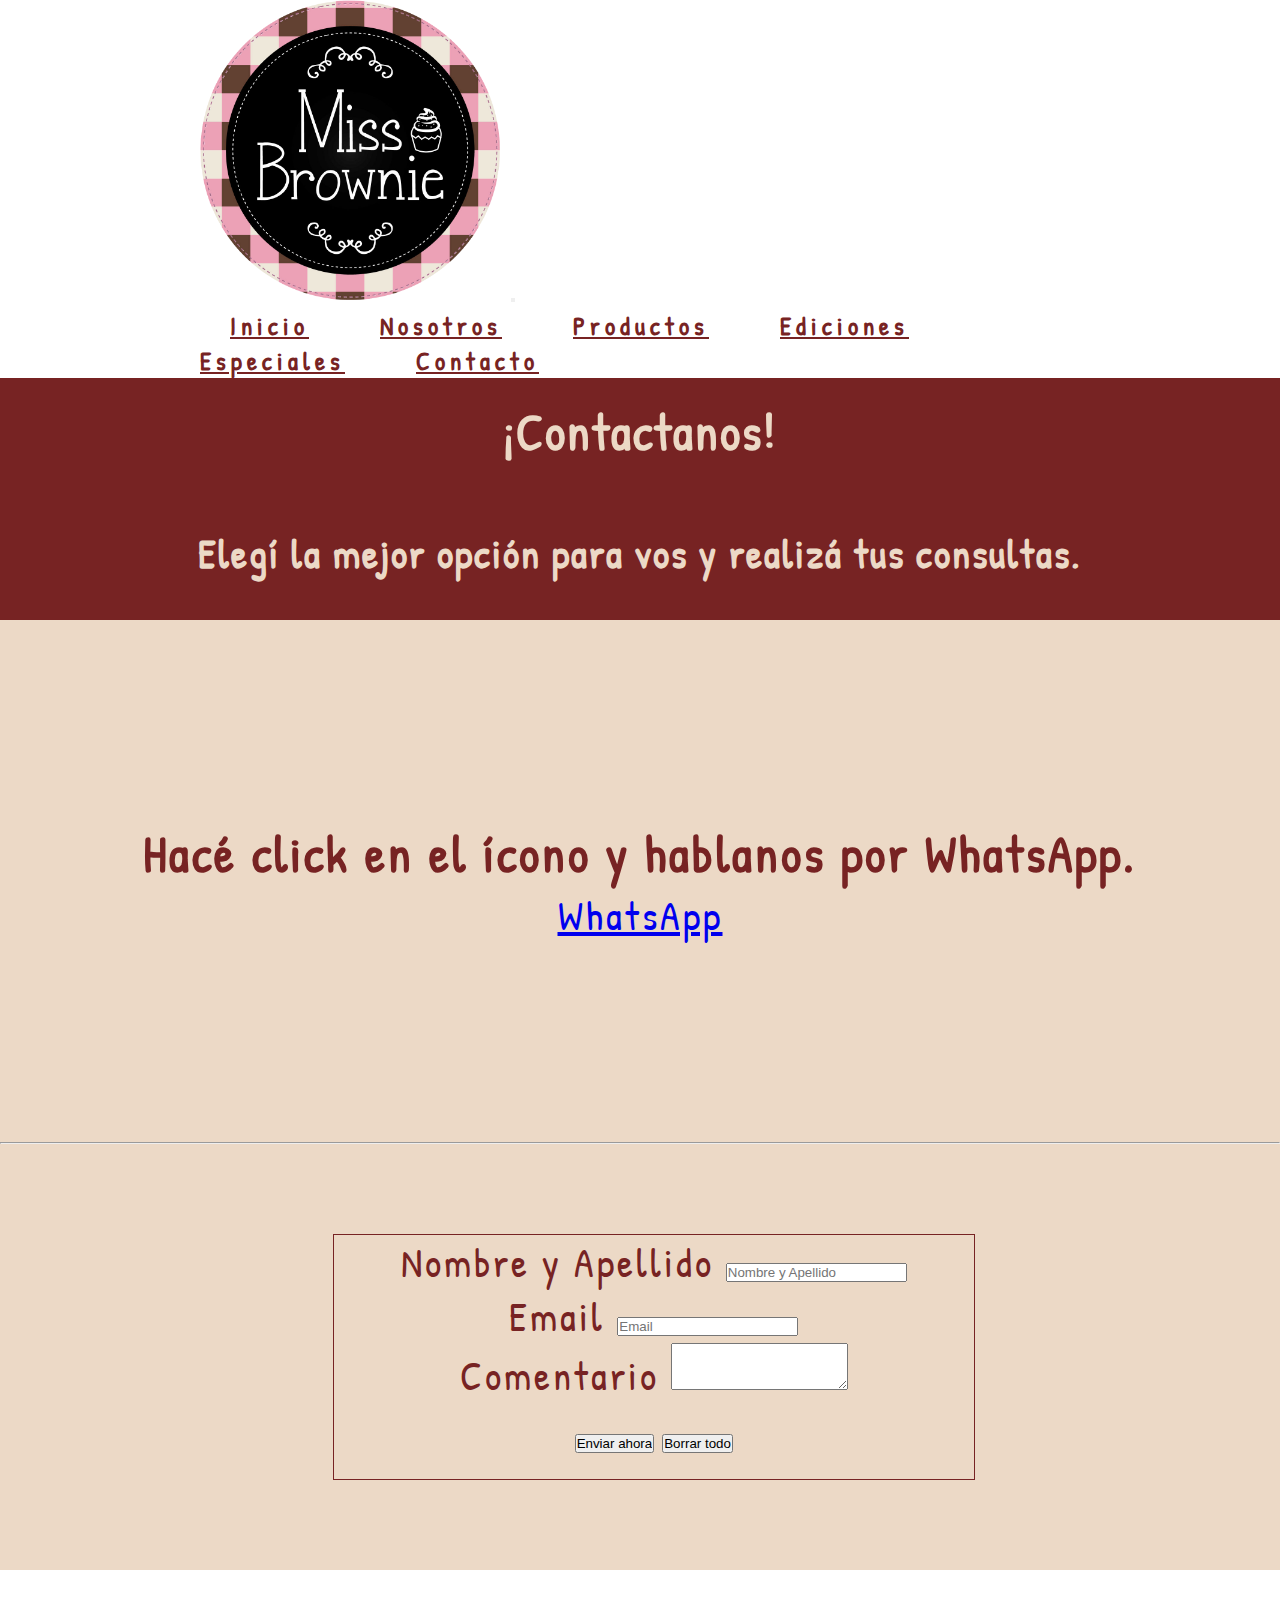
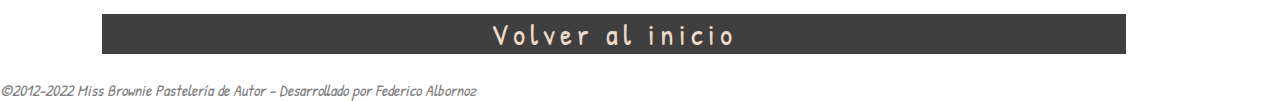
==== contacto.html @ 9401c707 "se agrega: navbar, caroussel (index) y form (contacto) con bootstrap" ====
<!DOCTYPE html>
<html lang="en">
<head>
    <meta charset="UTF-8">
    <meta http-equiv="X-UA-Compatible" content="IE=edge">
    <meta name="viewport" content="width=device-width, initial-scale=1.0">
    <title>Miss Brownie</title>
    <link rel="shortcut icon" href="./LOGO.png">
    <link rel="preconnect" href="https://fonts.googleapis.com">
    <link rel="preconnect" href="https://fonts.gstatic.com" crossorigin>
    <link href="https://fonts.googleapis.com/css2?family=Indie+Flower&family=Inspiration&display=swap" rel="stylesheet">
    <link rel="preconnect" href="https://fonts.googleapis.com">
    <link rel="preconnect" href="https://fonts.gstatic.com" crossorigin>
    <link href="https://fonts.googleapis.com/css2?family=Indie+Flower&family=Inspiration&family=Patrick+Hand&display=swap" rel="stylesheet">
    <link href="https://cdn.jsdelivr.net/npm/bootstrap@5.1.3/dist/css/bootstrap.min.css" rel="stylesheet" integrity="sha384-1BmE4kWBq78iYhFldvKuhfTAU6auU8tT94WrHftjDbrCEXSU1oBoqyl2QvZ6jIW3" crossorigin="anonymous">
    <link rel="stylesheet" href="./estilo/estilos.css">
</head>
    <body>
        <header class="header">
            <nav class="navbar navbar-expand-lg navbar-red bg-light">
                <div class="container-fluid">
                    <a class="navbar-brand" href="#"><img src="./LOGO.png" alt="Logo" width="300px"></a>
                    <button class="navbar-toggler" type="button" data-bs-toggle="collapse" data-bs-target="#navbarNavAltMarkup" aria-controls="navbarNavAltMarkup" aria-expanded="false" aria-label="Toggle navigation">
                    <span class="navbar-toggler-icon"></span>
                    </button>
                    <div class="collapse navbar-collapse" id="navbarNavAltMarkup">
                    <div class="navbar-nav">
                        <a class="nav-link" href="./index.html">Inicio</a>
                        <a class="nav-link" href="./nosotros.html">Nosotros</a>
                        <a class="nav-link" href="./productos.html">Productos</a>
                        <a class="nav-link" href="./ediciones-especiales.html">Ediciones Especiales</a>
                        <a class="nav-link" href="#">Contacto</a>
                    </div>
                    </div>
                </div>
                </nav>
        </header>
            <div class="contact">
                <h1>¡Contactanos!</h1>
                <h2>Elegí la mejor opción para vos y realizá tus consultas.</h2>
            </div>
            <div class="contact__links">
                <div class="contact__whatsapp">
                    <h3>Hacé click en el ícono y hablanos por WhatsApp.</h3>
                    <a href="https://wa.me/5491136063607">WhatsApp</a>
                </div>
                <hr>
                <div class="contact__form">
                    <div class="mb-3">
                        <label for="exampleFormControlInput1" class="form-label">Nombre y Apellido</label>
                        <input type="email" class="form-control" id="exampleFormControlInput1" placeholder="Nombre y Apellido">
                    </div>
                    <div class="mb-3">
                        <label for="exampleFormControlInput1" class="form-label">Email</label>
                        <input type="email" class="form-control" id="exampleFormControlInput1" placeholder="Email">
                    </div>
                    <div class="mb-3">
                        <label for="exampleFormControlTextarea1" class="form-label">Comentario</label>
                        <textarea class="form-control" id="exampleFormControlTextarea1" rows="3"></textarea>
                    </div>
                    <div class="input">
                        <input type="submit" value="Enviar ahora">
                        <input type="reset" value="Borrar todo">
                    </div>
                </div>
            </div>
            <br>
            <div class="contacto2">
                <a href="./index.html">Volver al inicio</a>
            </div>
            
    <footer class="footer">©2012-2022 Miss Brownie Pastelería de Autor - Desarrollado por Federico Albornoz</footer>
    <script src="https://cdn.jsdelivr.net/npm/@popperjs/core@2.10.2/dist/umd/popper.min.js" integrity="sha384-7+zCNj/IqJ95wo16oMtfsKbZ9ccEh31eOz1HGyDuCQ6wgnyJNSYdrPa03rtR1zdB" crossorigin="anonymous"></script>
    <script src="https://cdn.jsdelivr.net/npm/bootstrap@5.1.3/dist/js/bootstrap.min.js" integrity="sha384-QJHtvGhmr9XOIpI6YVutG+2QOK9T+ZnN4kzFN1RtK3zEFEIsxhlmWl5/YESvpZ13" crossorigin="anonymous"></script>
</body>
</html>
---- estilo/estilos.css ----
* {
    padding: 0;
    margin: 0;
}

.navbar {
    justify-content: end;
    font-size: 1.6rem;
    color: #772323; 
    letter-spacing: 10px;
    font-weight: bolder;
    font-family: 'Patrick Hand', cursive;
    margin: 0px 200px;
    background-color: #fff;
}

.container-fluid {
    background-color: #fff;
    text-decoration: none;
    list-style: none;
    color: #772323;
    font-family: 'Patrick Hand', cursive;
    letter-spacing: 5px;
    font-weight: bolder;
}

.collapse {
    justify-content: center;
}

.navbar-nav a {
    color: #772323;
    margin: 0px 30px;
    font-size: 25px;
    
}




/*--------------------------------Estilo Home---------------------------------------*/

/*imagen de sabores unicos y sliders una al lado de la otra*/
.section__main {
    display: flex;
    width: 100%;
    margin-left: 8%;
}

.section__imagenes {
    background-color: #772323;
    padding: 60px 60px;
    width: 55%;
    background-color: #772323;
    justify-items: center;
}

.section__imagenes img {
    margin-left: 7%;
}

.section__imagenes h2{
    width: 100%;
    color: #f5f5f5;
    font-size: 82px;
    font-style: italic;
    font-weight: bolder;
    font-family: 'Patrick Hand', cursive;
    letter-spacing: 2px;
    margin-left: 25%;
}

/*descripción del proyecto*/
.descripcion {
    background-color: #aa806f;
    margin: 40px 35px;
}

.descripcion:hover {
    background-color: #772323;
    -webkit-transition: background-color 1s linear;
    transition: background-color 1.5s linear;
}

.descripcion h1 {
    font-size: 100px;
    font-weight: 1000;
    text-align: center;
    font-family: 'Patrick Hand', cursive;
    letter-spacing: 10px;
    color: #fdd086;
    margin: 2%;
}

.descripcion h3 {
    font-size: 60px;
    font-weight: 700;
    text-align: center;
    font-family: 'Patrick Hand', cursive;
    letter-spacing: 5px;
    color: #ffe6e6;
}

.descripcion p {
    font-size: 35px;
    font-weight: 400;
    text-align: justify;
    line-height: 1.5;
    font-family: 'Patrick Hand', cursive;
    letter-spacing: 1px;
    color: #ffe6e6;
    text-indent: 40px;
    margin: 0% 5% 5%;
}

/*contacto + mapa de index.html + footer */
.contacto {
    display: flex;
    justify-content: space-around;
    background-color: #3f3f3f;
    color: #ecd9c6;
    font-family: 'Patrick Hand', cursive;
    text-align: center;
    letter-spacing: 5px;
    width: 80%;
    font-size: 30px;
    margin-left: 10%;
}

.contacto ul {
    list-style: none;
    align-items: center;
    padding: 20px;
}

.contacto a {
    text-decoration: none;
    color: #ecd9c6;
   
}

.footer {
    font-family: 'Patrick Hand', cursive;
    color: gray;
    font-style: italic;
}

/*-------------------Contacto pie de página del resto de las páginas---------------------------*/
.contacto2 {
    display: flex;
    flex-direction: column;
    background-color: #3f3f3f;
    width: 90%;
    align-items: center;    
    justify-content: space-evenly;
    height: 100%;
    margin-left: 5%;
    text-align: center;
}

.contacto2 a {
    color: #ecd9c6;
    text-decoration: none;
    font-size: 30px;
    font-family: 'Patrick Hand', cursive;
    letter-spacing: 5px;
    text-align: center;
    width: 80%;
}

/*-------------------------Estilo Nosotros----------------------------*/

.producto__brownies {
    text-align: center;
    font-family: 'Patrick Hand', cursive;
    letter-spacing: 2px;
    font-weight: bolder;
    font-size: x-large;
    color: #ecd9c6;
} 

.producto__cookies{
    text-align: center;
    font-family: 'Patrick Hand', cursive;
    letter-spacing: 2px;
    font-weight: bolder;
    font-size: x-large;
    color: #ecd9c6;
    background-color: #772323;  
} 

.producto__cakes{
    text-align: center;
    font-family: 'Patrick Hand', cursive;
    letter-spacing: 2px;
    font-weight: bolder;
    font-size: x-large;
    color: #ecd9c6;    
    background-color: #772323;
} 

.brownies {
    background-color: #772323;
    text-align: center;
    display: flex;
    justify-content: space-around;
}

.brownies img:hover {
    height: 800px;
    width: 400px;
    transition: all 2s;
}

.brownies p {
    font-family: 'Patrick Hand', cursive;
    letter-spacing: 2px;
    font-weight: lighter;
    font-size: x-large;
    color: #ecd9c6;
}

.cookies {
    background-color: #772323;
    text-align: center;
    display: flex;
    justify-content: space-around;
}

.cookies img:hover {
    height: 400px;
    width: 600px;
    transition: all 2s;
}

.cookies p {
    font-family: 'Patrick Hand', cursive;
    letter-spacing: 2px;
    font-weight: lighter;
    font-size: x-large;
    color: #ecd9c6;
}

.cakes {
    background-color: #772323;
    text-align: center;
    display: flex;
    justify-content: space-around;
    flex-wrap: wrap;
}

.cakes img:hover {
    height: 500px;
    width: 600px;
    transition: all 1s;
}

.cakes p {
    font-family: 'Patrick Hand', cursive;
    letter-spacing: 2px;
    font-weight: lighter;
    font-size: x-large;
    color: #ecd9c6;
}

/*comienza grid de galería*/
.section__galeria {
    background-color: #ecd9c6;
    display: grid;
    grid-template-columns: repeat (2, 100px);
    grid-row: repeat (7, 100px);
    gap: 10px;
}

.especiales__title {
    display: flex;
    font-family: 'Patrick Hand', cursive;
    letter-spacing: 2px;
    font-size: x-large;
    justify-content: center;
    flex-direction: column;
    align-items: center;
    background-color: #aa806f;
    color: white;
    padding: 50px;
    margin: 20px 85px;
}

.especiales__title a{
    text-decoration: underline;
    font-family: 'Patrick Hand', cursive;
    letter-spacing: 2px;
    font-size: x-large;
    color: white;
}

/*Estilo Nosotros*/
.container__nosotros {
    display: grid;
    grid-template-columns: 950px 950px;
    grid-row: 450px 1fr 1fr 1fr;
    justify-items: center;
    width: 90%;
    max-width: 1900px;
}

.main {
    display: flex;
    justify-content: center;
    background-image: url(../Fondo\ website1.jpg);
    background-attachment: fixed;
    background-position: bottom;
    background-repeat: no-repeat;
    background-size: cover;
    margin-bottom:50px;
    height: 500px;
    width: 100%;
}

.main h1 {
    color: white;
    font-family: 'Patrick Hand', cursive;
    letter-spacing: 10px;
    font-weight: bolder;
    font-size: 140px;
    margin-top: 125px;
}

.body {
    display: flex;
    flex-direction: column;
    padding: 3%;
    margin: 2%;
    background-color: #f7f1e9;
    align-items: center;
}

.main__1 {
    color: #ecd9c6;
    background-color: #772323;
    font-family: 'Patrick Hand', cursive;
    letter-spacing: 2px;
    font-weight: lighter;
    height: 550px;
    width: 75%;
}

.main__1 img {
    margin: 50px 0px -50px 150px;
}

.main__1 h2 {
    margin: -340px 0px 0px 630px;
    font-size: 60px;
}

.main__1 p{
    position: relative;
    text-indent: 30px;
    text-align: justify;
    width: 60%;
    margin-left: 475px;
    font-size: 30px;
}


.main__2 {
    color: #772323;
    background-color: #ecd9c6;
    font-family: 'Patrick Hand', cursive;
    letter-spacing: 2px;
    font-weight: lighter;
    margin-top: 50px;
    height: 700px;
    width: 87%;

}

.main__2 img {    
    margin-left: 70%;
    margin-top: 5%;
}

.main__2 h2 {
    margin: -460px 0px 0px 300px;
    font-size: 60px;
}

.main__2 p {
    width: 53%;
    margin-left: 100px;
    font-size: 30px;
    text-align: justify;
    text-indent: 30px;
}

/*-------------------------------Estilo Productos----------------------------*/
.section__galeria {
    background-color: #ecd9c6;
    display: flex;
    flex-direction: column;
    gap: 30px;
}

.section__galeria h1 {
    text-align: center;
    font-family: 'Patrick Hand', cursive;
    letter-spacing: 2px;
    font-weight: bolder;
    font-size: 80px;
    color: #772323;
}

.section__galeria h2 {
    background-color: #772323;
    text-align: center;
    font-family: 'Patrick Hand', cursive;
    letter-spacing: 2px;
    font-weight: bolder;
    font-size: 50px;
    color: #ecd9c6;
}

.section__galeria p {
    font-family: 'Patrick Hand', cursive;
    letter-spacing: 2px;
    font-weight: lighter;
    font-size: 30px;
    color: #ecd9c6;
    margin: 30px;
}

.brownies {
    background-color: #772323;
    text-align: center;
    display: flex;
    justify-content: space-around;
}

.brownies img:hover {
    height: 800px;
    width: 400px;
    transition: all 1s;
}

.cookies {
    background-color: #772323;
    text-align: center;
    display: flex;
    justify-content: space-around;
}

.cookies img:hover {
    height: 400px;
    width: 600px;
    transition: all 1s;
}

.cakes {
    background-color: #772323;
    text-align: center;
    display: flex;
    justify-content: space-evenly   ;
    flex-wrap: wrap;
    gap: 102px;
}

.cakes img:hover {
    height: 500px;
    width: 600px;
    transition: all 2s;
}

.especiales__title {
    display: flex;
    font-family: 'Patrick Hand', cursive;
    letter-spacing: 2px;
    font-size: 30px;
    justify-content: center;
    flex-direction: column;
    align-items: center;
    background-color: #aa806f;
    color: white;
    padding: 50px;
    margin: 20px 85px;
}

.especiales__title a{
    text-decoration: underline;
    font-family: 'Patrick Hand', cursive;
    letter-spacing: 2px;
    font-size: 40px;
    color: white;
}

/*------------------Estilo Especiales-----------------*/

.especiales {
    display: flex;
    flex-direction: column;
    font-family: 'Patrick Hand', cursive;
    letter-spacing: 2px;
    font-weight: lighter;
    font-size: x-large;
    background-color: #772323;
    margin: 1%;
}

.especiales__img {
    background-image: url(../Fondo\ website.jpg);
    background-position: center;
    background-size: 70%;
    background-repeat: no-repeat;
    height: 400px;
    color: #f5f5f5;
    text-align: center;
    padding: 50px;
    font-size: 65px;
    letter-spacing: 50px;
    font-weight: bolder;
}

.especiales__imgtxt {
    margin-top: 115px;
}

.especiales__txt {
    background-color: #ecd9c6;
    color: #772323;
    text-align: center;
    letter-spacing: 5px;
    font-size: x-large;
    margin: 60px 300px 50px;
    padding: 70px;
}

.especiales__galeria {
    display: grid;
    grid-template-columns: 1fr 1fr 2fr;
    grid-row: 1fr 1fr;
    gap: 60px;
    margin: 25px 70px 50px;
    font-size: 30px;
    color: #ecd9c6;
    text-align: center;
}

.especiales__galeria img {
    width: 100%;
}

.especial1 {
    grid-column: 1/2;
    grid-row: 1/2;
}

.especial3 {
    grid-column: 3/4;
    grid-row: 1/3;
    height: 82%;
}

.especial2 {
    grid-column: 1/2;
    grid-row: 2/3;
}

.especial4 {
    grid-column: 2/3;
    grid-row: 2/3;
}

.especial5 {
    grid-column: 2/3;
    grid-row: 1/2;
}

.especial1:hover {
    -webkit-box-shadow: 10px 10px 14px 2px rgba(0,0,0,0.47);
    box-shadow: 10px 10px 14px 2px rgba(0,0,0,0.47);
    transition: all 2s;
    background-color: #ecd9c6;
    color: #772323;
}

.especial2:hover {
    -webkit-box-shadow: 10px 10px 14px 2px rgba(0,0,0,0.47);
    box-shadow: 10px 10px 14px 2px rgba(0,0,0,0.47);
    transition: all 2s;
    background-color: #ecd9c6;
    color: #772323;
}

.especial3:hover {
    -webkit-box-shadow: 10px 10px 14px 2px rgba(0,0,0,0.47);
    box-shadow: 10px 10px 14px 2px rgba(0,0,0,0.47);
    transition: all 2s;
    background-color: #ecd9c6;
    color: #772323;
}

.especial4:hover{
    -webkit-box-shadow: 10px 10px 14px 2px rgba(0,0,0,0.47);
    box-shadow: 10px 10px 14px 2px rgba(0,0,0,0.47);
    transition: all 2s;
    background-color: #ecd9c6;
    color: #772323;
}

.especial5:hover{
    -webkit-box-shadow: 10px 10px 14px 2px rgba(0,0,0,0.47);
    box-shadow: 10px 10px 14px 2px rgba(0,0,0,0.47);
    transition: all 2s;
    background-color: #ecd9c6;
    color: #772323;
}


/*------------------------------------Contacto-----------------------------------------*/
.contact {
    background-color: #772323;
    color: #ecd9c6;
    text-align: center;
    font-size: x-large;
    font-family: 'Patrick Hand', cursive;
    letter-spacing: 2px;
    font-weight: lighter;
}

.contact h1 {
    padding: 20px;
    font-size: 50px;
}

.contact h2 {
    padding: 40px;
    font-size: 40px;
}

.contact__links {
    display: flex;
    background-color: #ecd9c6;
    font-family: 'Patrick Hand', cursive;
    letter-spacing: 3px;
    font-weight: lighter;
    color: #772323;
    font-size: 40px ;
}

.contact__whatsapp {
    text-align: center;
    margin: 200px 90px;
}

.contact__whatsapp h3 {
    font-size: 50px;
}

.contact__form {
    text-align: center;
    margin: 90px;
    border: #772323 solid 1px;
    width: 50%;
}

.input {
    font-size: 10px;
    margin: 25px;
    font-size: 20px;
}



/*Media Queries*/
@media (min-width: 1440PX) and (max-width: 1900px) {
    
    .header {
        width: 100%;
        margin-left: -8%;
        text-align: center;
    }
    

    /*-----------------Home------------------*/
    
    
    .section__imagenes img {
        margin-left: 0%;
        width: 100%;
    }

    .section__imagenes h2 {
        width: 70%;
        font-size: 80px;
        margin-left: 25%;
    }

       
    /*-----------------Nosotros------------------*/

    .main__1 h2 {
        margin: -370px 0px 0px 575px;
        font-size: 40px;
    }

    .main__1 p {
        width: 40%;
        font-size: 30px;
    }

    .main__2 h2 {
        font-size: 40px;
    }

    .main__2 p {
        width: 60%;
        font-size: 30px;
    }
}

@media (min-width: 768px) and (max-width: 1439px) {
          
    /*-----------------------------------Home------------------------------*/
    .section__main {
        flex-direction: column;
        margin: 0%;
    }

    .section__imagenes {
        width: 92%;
    }

    .section__imagenes img {
        width: 92%;
    }

    .section__imagenes h2 {
        font-size: 70px;
        width: 80%;
        margin: 0% 20%;
    }

    #carouselExampleCaptions {
        margin: 1% 17%;
    } 

    .descripcion {
        width: 85%;
    }

    .contacto {
        margin-left: 7%;
    }

    /*------------------------Nosotros-----------------------*/

    .main {
        width: 100%;
    }

    .main h1 {
        font-size: 84px;
    }

    .body {
        width: 100%;
    }

    .main__1 {
        height: 50%;
    }

    .main__1 h2 {
        font-size: 50px;
        margin: 10% 30% 2%;
        width: 50%;
    }

    .main__1 p {
        width: 84%;
        margin: 0% 7% 4%;
    }

    .main__2 {
        width: 100%;
        height: 100%;
    }

    .main__2 img {
        margin: 7% 30% 0%;
    }

    .main__2 h2 {
        font-size: 50px;
        margin: 0% 30% 2%;
        width: 50%;
    }

    .main__2 p {
        width: 90%;
        margin: 2% 5%;
    }

    .contacto2 {
        width: 80%;
        margin: 2% 8%;
    }

    /*----------------------Productos---------------------*/

    .section__galeria {
        width: 100%;
        margin-bottom: 5%;
    }

    .brownies {
        flex-direction: column;
    }
    
    .cookies {
        flex-direction: column;
    }

    .cakes {
        flex-direction: column;
        gap: 10px;
    }

    .especiales__title {
        width: 85%;
    }

    /*----------------------Especiales---------------------*/

    .especiales {
        width: 90%;
    }

    .especiales__img {
        width: 100%;
        height: 50%;
    }

    .especiales h1 {
        font-size: 50px;
        width: 100%;
        letter-spacing: 20px;
    }

    .especiales__txt {
        width: 50%;
        margin-left: 25%;
    }

    .especiales__galeria {
        grid-template-columns: 1fr 1fr 2fr;
        grid-row: 1fr 1fr 1fr;
    }
    .especial1 {
        grid-column: 1/3;
        grid-row: 1/2;
    }

    .especial2 {
        grid-column: 1/3;
        grid-row: 2/3;
    }

    .especial3 {
        grid-column: 1/5;
        grid-row: 3/4;
    }

    .especial4 {
        grid-column: 3/5;
        grid-row: 2/3;
    }
    .especial5 {
        grid-column: 3/5;
        grid-row: 1/2;
    }

    /*----------------------Contacto---------------------*/
    
    .contact {
        width: 100%;
    }

    .contact__links {
        flex-direction: column;
        width: 100%;
    }

    .contact__form {
        margin-left: 26%;
    }
}

@media (min-width: 425px) and (max-width: 767px) {
    .header {
        margin-left: -34%;
    }
    
  
    /*----------------------Home--------------------*/

    .section__main {
        flex-direction: column;
        margin-left: 0%;
    }

    .section__imagenes {
        width: 100%;
    }

    .section__imagenes img {
        width: 100%;
    }

    .section__imagenes h2 {
        font-size: 57px;
        width: 80%;
    }

    .descripcion {
        margin-left: 0%;
        margin-right: 0%;
    }

    .descripcion h1 {
        width: 100%;
        font-size: 60px;
    }

    .descripcion h3 {
        width: 100%;
        font-size: 40px;
    }

    .descripcion p {
        width: 90%;
        font-size: 20px;
    }

    .footer {
        width: 75%;
    }

    /*---------------------Nosotros------------------*/

    .main {
        width: 100%;
    }

    .main h1 {
        text-align: center;
        font-size: 115px;
        margin-top: 5%;
    }

    .body {
        width: 96%;
    }

    .main__1 {
        height: 50%;
        width: 100%;
    }

    .main__1 img {
        margin: 50px 0px -50px 45px;
    }

    .main__1 h2 {
        font-size: 44px;
        margin: 15% 27% 2%;
        width: 56%;
    }

    .main__1 p {
        width: 95%;
        margin: 0% 2% 4%;
    }

    .main__2 {
        width: 100%;
        height: 100%;
    }

    .main__2 img {
        margin: 7% 11% 0%;
    }

    .main__2 h2 {
        font-size: 44px;
        margin: 0% 13% 2%;
        width: 75%;
    }

    .main__2 p {
        width: 94%;
        margin: 0% 2% 4%;
    }

     /*---------------------Productos------------------*/

     .section__galeria {
        width: 100%;
        margin-bottom: 5%;
    }

    .brownies {
        flex-direction: column;
    }
    
    .cookies {
        flex-direction: column;
    }

    .cakes {
        flex-direction: column;
        gap: 10px;
    }

    .especiales__title {
        width: 54%;
        font-size: 25px;
        text-align: center;
    }

    /*---------------------Especiales------------------*/

    .especiales {
        width: 100%;
    }

    .especiales__img {
        width: 90%;
        height: 50%;
        margin-left: 5%;
    }

    .especiales h1 {
        font-size: 45px;
        width: 100%;
        letter-spacing: 10px;
        margin-left: -7%;
    }

    .especiales__txt {
        width: 92%;
        font-size: 20px;
        margin-left: 4%;
    }

    .especiales__galeria {
        grid-template-columns: 1fr 1fr 2fr;
        grid-row: 1fr 1fr 1fr;
    }
    .especial1 {
        grid-column: 1/5;
        grid-row: 1/2;
    }

    .especial2 {
        grid-column: 1/5;
        grid-row: 5/6;
    }

    .especial3 {
        grid-column: 1/5;
        grid-row: 3/4;
    }

    .especial4 {
        grid-column: 1/5;
        grid-row: 4/5;
    }

    .especial5 {
        grid-column: 1/5;
        grid-row: 2/3;
    }

    /*----------------------Contacto---------------------*/
    
    .contact {
        width: 100%;
    }

    .contact__links {
        flex-direction: column;
        width: 100%;
    }

    .contact__form {
        width: 59%;
    }
}
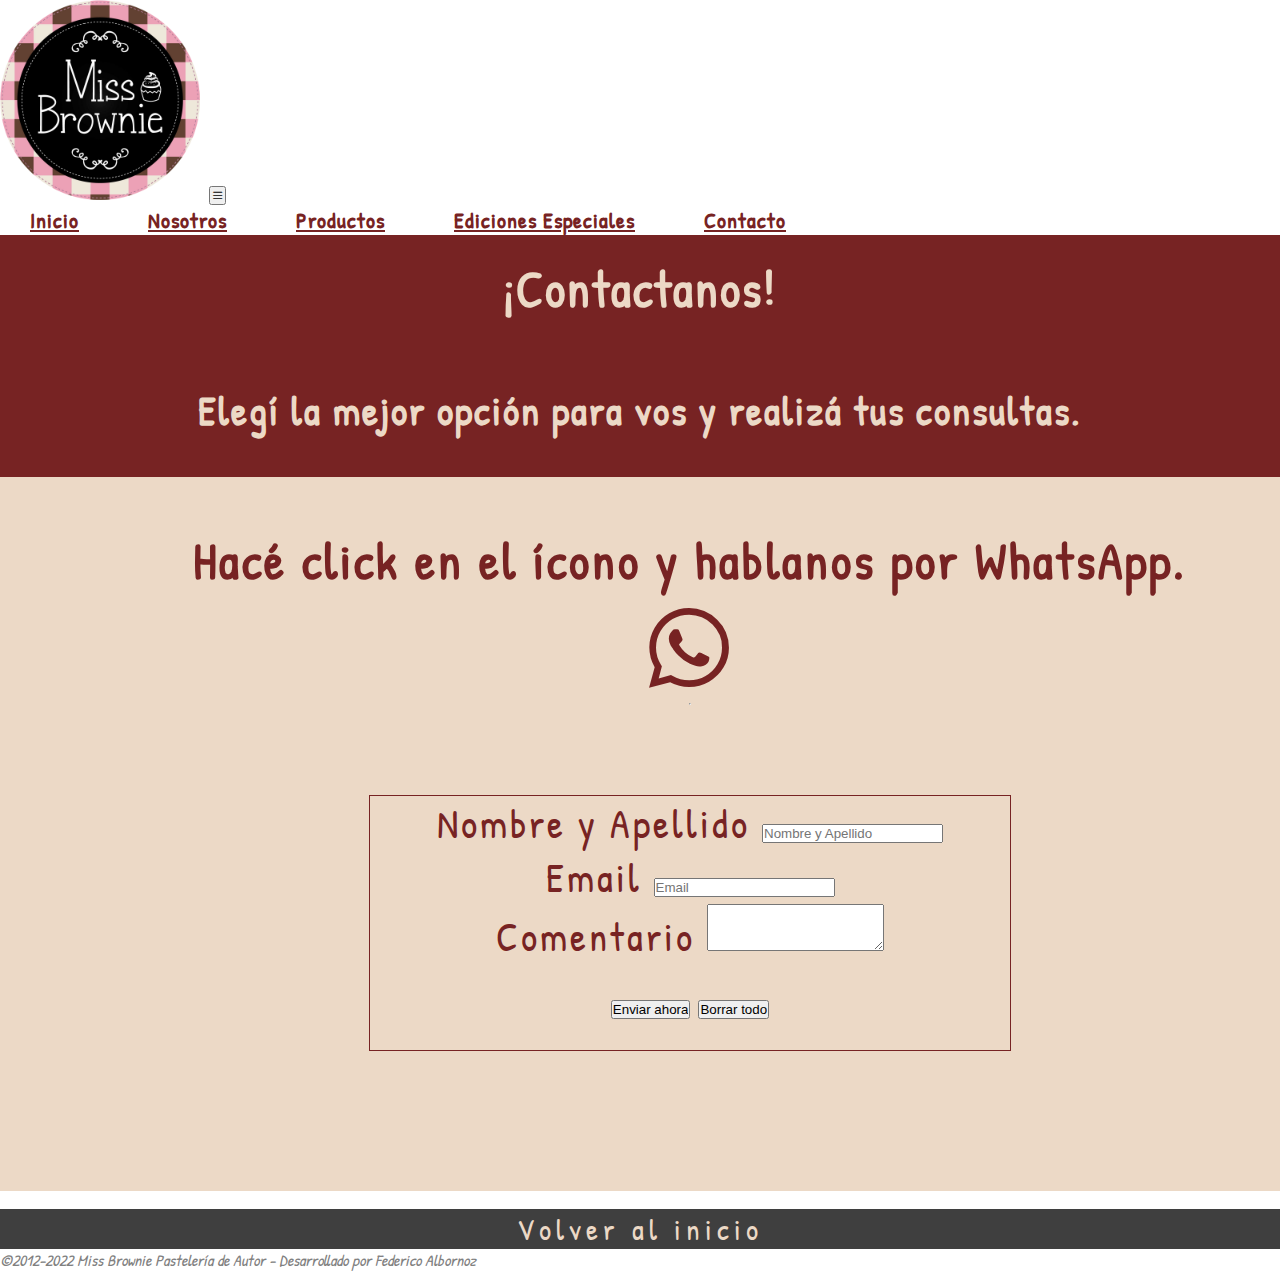
==== commit 2a59ddb1: "Modificación de MQs usando medidas recomendadas" ====
--- a/contacto.html
+++ b/contacto.html
@@ -6,6 +6,7 @@
     <meta name="viewport" content="width=device-width, initial-scale=1.0">
     <title>Miss Brownie</title>
     <link rel="shortcut icon" href="./LOGO.png">
+    <link rel="stylesheet" href="https://cdn.jsdelivr.net/npm/bootstrap-icons@1.8.1/font/bootstrap-icons.css">
     <link rel="preconnect" href="https://fonts.googleapis.com">
     <link rel="preconnect" href="https://fonts.gstatic.com" crossorigin>
     <link href="https://fonts.googleapis.com/css2?family=Indie+Flower&family=Inspiration&display=swap" rel="stylesheet">
@@ -19,11 +20,11 @@
         <header class="header">
             <nav class="navbar navbar-expand-lg navbar-red bg-light">
                 <div class="container-fluid">
-                    <a class="navbar-brand" href="#"><img src="./LOGO.png" alt="Logo" width="300px"></a>
-                    <button class="navbar-toggler" type="button" data-bs-toggle="collapse" data-bs-target="#navbarNavAltMarkup" aria-controls="navbarNavAltMarkup" aria-expanded="false" aria-label="Toggle navigation">
-                    <span class="navbar-toggler-icon"></span>
-                    </button>
-                    <div class="collapse navbar-collapse" id="navbarNavAltMarkup">
+                  <a class="navbar-brand" href="#"><img src="./LOGO.png" alt="Logo" width="300px"></a>
+                  <button class="navbar-toggler" type="button" data-bs-toggle="collapse" data-bs-target="#navbarNavAltMarkup" aria-controls="navbarNavAltMarkup" aria-expanded="false" aria-label="Toggle navigation">
+                    <i class="bi bi-list"><span class="navbar-toggler-icon"></span></i>
+                  </button>
+                  <div class="collapse navbar-collapse" id="navbarNavAltMarkup">
                     <div class="navbar-nav">
                         <a class="nav-link" href="./index.html">Inicio</a>
                         <a class="nav-link" href="./nosotros.html">Nosotros</a>
@@ -42,7 +43,7 @@
             <div class="contact__links">
                 <div class="contact__whatsapp">
                     <h3>Hacé click en el ícono y hablanos por WhatsApp.</h3>
-                    <a href="https://wa.me/5491136063607">WhatsApp</a>
+                    <a href="https://wa.me/5491136063607"><i class="bi bi-whatsapp"></i></a>
                 </div>
                 <hr>
                 <div class="contact__form">
--- a/estilo/estilos.css
+++ b/estilo/estilos.css
@@ -1,17 +1,6 @@
 * {
     padding: 0;
     margin: 0;
-}
-
-.navbar {
-    justify-content: end;
-    font-size: 1.6rem;
-    color: #772323; 
-    letter-spacing: 10px;
-    font-weight: bolder;
-    font-family: 'Patrick Hand', cursive;
-    margin: 0px 200px;
-    background-color: #fff;
 }
 
 .container-fluid {
@@ -28,11 +17,14 @@
     justify-content: center;
 }
 
+.collapse .navbar-collapse {
+    flex-grow: initial;
+}
+
 .navbar-nav a {
     color: #772323;
     margin: 0px 30px;
     font-size: 25px;
-    
 }
 
 
@@ -44,19 +36,13 @@
 .section__main {
     display: flex;
     width: 100%;
-    margin-left: 8%;
+    justify-content: center;
+    align-items: center;
+    background-color: #772323;
 }
 
 .section__imagenes {
-    background-color: #772323;
-    padding: 60px 60px;
-    width: 55%;
-    background-color: #772323;
-    justify-items: center;
-}
-
-.section__imagenes img {
-    margin-left: 7%;
+    padding: 73px 130px;
 }
 
 .section__imagenes h2{
@@ -67,7 +53,7 @@
     font-weight: bolder;
     font-family: 'Patrick Hand', cursive;
     letter-spacing: 2px;
-    margin-left: 25%;
+    text-align: center;
 }
 
 /*descripción del proyecto*/
@@ -116,15 +102,22 @@
 /*contacto + mapa de index.html + footer */
 .contacto {
     display: flex;
-    justify-content: space-around;
+    justify-content: center;
     background-color: #3f3f3f;
     color: #ecd9c6;
     font-family: 'Patrick Hand', cursive;
     text-align: center;
     letter-spacing: 5px;
-    width: 80%;
     font-size: 30px;
-    margin-left: 10%;
+}
+
+.redes {
+    display: flex;
+    justify-content: space-around;
+}
+
+.contacto ul li a {
+    font-size: 3rem;
 }
 
 .contacto ul {
@@ -150,11 +143,9 @@
     display: flex;
     flex-direction: column;
     background-color: #3f3f3f;
-    width: 90%;
     align-items: center;    
     justify-content: space-evenly;
     height: 100%;
-    margin-left: 5%;
     text-align: center;
 }
 
@@ -165,154 +156,18 @@
     font-family: 'Patrick Hand', cursive;
     letter-spacing: 5px;
     text-align: center;
-    width: 80%;
 }
 
 /*-------------------------Estilo Nosotros----------------------------*/
-
-.producto__brownies {
-    text-align: center;
-    font-family: 'Patrick Hand', cursive;
-    letter-spacing: 2px;
-    font-weight: bolder;
-    font-size: x-large;
-    color: #ecd9c6;
-} 
-
-.producto__cookies{
-    text-align: center;
-    font-family: 'Patrick Hand', cursive;
-    letter-spacing: 2px;
-    font-weight: bolder;
-    font-size: x-large;
-    color: #ecd9c6;
-    background-color: #772323;  
-} 
-
-.producto__cakes{
-    text-align: center;
-    font-family: 'Patrick Hand', cursive;
-    letter-spacing: 2px;
-    font-weight: bolder;
-    font-size: x-large;
-    color: #ecd9c6;    
-    background-color: #772323;
-} 
-
-.brownies {
-    background-color: #772323;
-    text-align: center;
-    display: flex;
-    justify-content: space-around;
-}
-
-.brownies img:hover {
-    height: 800px;
-    width: 400px;
-    transition: all 2s;
-}
-
-.brownies p {
-    font-family: 'Patrick Hand', cursive;
-    letter-spacing: 2px;
-    font-weight: lighter;
-    font-size: x-large;
-    color: #ecd9c6;
-}
-
-.cookies {
-    background-color: #772323;
-    text-align: center;
-    display: flex;
-    justify-content: space-around;
-}
-
-.cookies img:hover {
-    height: 400px;
-    width: 600px;
-    transition: all 2s;
-}
-
-.cookies p {
-    font-family: 'Patrick Hand', cursive;
-    letter-spacing: 2px;
-    font-weight: lighter;
-    font-size: x-large;
-    color: #ecd9c6;
-}
-
-.cakes {
-    background-color: #772323;
-    text-align: center;
-    display: flex;
-    justify-content: space-around;
-    flex-wrap: wrap;
-}
-
-.cakes img:hover {
-    height: 500px;
-    width: 600px;
-    transition: all 1s;
-}
-
-.cakes p {
-    font-family: 'Patrick Hand', cursive;
-    letter-spacing: 2px;
-    font-weight: lighter;
-    font-size: x-large;
-    color: #ecd9c6;
-}
-
-/*comienza grid de galería*/
-.section__galeria {
-    background-color: #ecd9c6;
-    display: grid;
-    grid-template-columns: repeat (2, 100px);
-    grid-row: repeat (7, 100px);
-    gap: 10px;
-}
-
-.especiales__title {
-    display: flex;
-    font-family: 'Patrick Hand', cursive;
-    letter-spacing: 2px;
-    font-size: x-large;
+.main {
+    display: flex;
     justify-content: center;
-    flex-direction: column;
     align-items: center;
-    background-color: #aa806f;
-    color: white;
-    padding: 50px;
-    margin: 20px 85px;
-}
-
-.especiales__title a{
-    text-decoration: underline;
-    font-family: 'Patrick Hand', cursive;
-    letter-spacing: 2px;
-    font-size: x-large;
-    color: white;
-}
-
-/*Estilo Nosotros*/
-.container__nosotros {
-    display: grid;
-    grid-template-columns: 950px 950px;
-    grid-row: 450px 1fr 1fr 1fr;
-    justify-items: center;
-    width: 90%;
-    max-width: 1900px;
-}
-
-.main {
-    display: flex;
-    justify-content: center;
     background-image: url(../Fondo\ website1.jpg);
     background-attachment: fixed;
     background-position: bottom;
     background-repeat: no-repeat;
     background-size: cover;
-    margin-bottom:50px;
     height: 500px;
     width: 100%;
 }
@@ -323,75 +178,71 @@
     letter-spacing: 10px;
     font-weight: bolder;
     font-size: 140px;
-    margin-top: 125px;
 }
 
 .body {
-    display: flex;
-    flex-direction: column;
+    display: grid;
+    grid-template-columns: 1fr 1fr;
+    grid-template-rows: 750px 1fr;
+    justify-items: center;
     padding: 3%;
     margin: 2%;
     background-color: #f7f1e9;
-    align-items: center;
+    gap: 20px;
 }
 
 .main__1 {
+    grid-column: 1/3;
+    grid-row: 1/2;
+    background-color: #772323;
+    text-align: center;
+    width: 60%;
+    padding: 40px;
+}
+
+.main__1 h2 {
+    font-size: 60px;
+    font-family: 'Patrick Hand', cursive;
+    font-weight: lighter;
+    letter-spacing: 2px;
     color: #ecd9c6;
-    background-color: #772323;
-    font-family: 'Patrick Hand', cursive;
-    letter-spacing: 2px;
-    font-weight: lighter;
-    height: 550px;
-    width: 75%;
-}
-
-.main__1 img {
-    margin: 50px 0px -50px 150px;
-}
-
-.main__1 h2 {
-    margin: -340px 0px 0px 630px;
-    font-size: 60px;
-}
-
-.main__1 p{
-    position: relative;
+}
+
+.main__1 p {
+    font-size: 30px;
     text-indent: 30px;
     text-align: justify;
+    font-family: 'Patrick Hand', cursive;
+    font-weight: lighter;
+    letter-spacing: 2px;
+    color: #ecd9c6;    
+}
+
+.main__2 {
+    grid-column: 1/3;
+    grid-row: 2/3;
+    text-align: center;
     width: 60%;
-    margin-left: 475px;
+    background-color: #caada1;
+    padding: 40px;
+}
+
+.main__2 h2 {
+    font-size: 60px;
+    font-family: 'Patrick Hand', cursive;
+    font-weight: lighter;
+    letter-spacing: 2px;
+    color: #772323;
+}
+
+.main__2 p {
     font-size: 30px;
-}
-
-
-.main__2 {
-    color: #772323;
-    background-color: #ecd9c6;
-    font-family: 'Patrick Hand', cursive;
-    letter-spacing: 2px;
+    text-indent: 30px;
+    text-align: justify;
+    font-family: 'Patrick Hand', cursive;
     font-weight: lighter;
-    margin-top: 50px;
-    height: 700px;
-    width: 87%;
-
-}
-
-.main__2 img {    
-    margin-left: 70%;
-    margin-top: 5%;
-}
-
-.main__2 h2 {
-    margin: -460px 0px 0px 300px;
-    font-size: 60px;
-}
-
-.main__2 p {
-    width: 53%;
-    margin-left: 100px;
-    font-size: 30px;
-    text-align: justify;
-    text-indent: 30px;
+    letter-spacing: 2px;
+    color: #772323;
 }
 
 /*-------------------------------Estilo Productos----------------------------*/
@@ -427,7 +278,8 @@
     font-weight: lighter;
     font-size: 30px;
     color: #ecd9c6;
-    margin: 30px;
+    padding: 20px;
+    justify-content: center;
 }
 
 .brownies {
@@ -437,23 +289,11 @@
     justify-content: space-around;
 }
 
-.brownies img:hover {
-    height: 800px;
-    width: 400px;
-    transition: all 1s;
-}
-
 .cookies {
     background-color: #772323;
     text-align: center;
     display: flex;
     justify-content: space-around;
-}
-
-.cookies img:hover {
-    height: 400px;
-    width: 600px;
-    transition: all 1s;
 }
 
 .cakes {
@@ -465,10 +305,28 @@
     gap: 102px;
 }
 
+.brownies img{
+    transition: transform 1s;
+}
+
+.brownies img:hover {
+    transform: scale(1.2);
+}
+
+.cookies img{
+    transition: transform 1s;
+}
+
+.cookies img:hover {
+    transform: scale(1.2);
+}
+
+.cakes img{
+    transition: transform 1s;
+}
+
 .cakes img:hover {
-    height: 500px;
-    width: 600px;
-    transition: all 2s;
+    transform: scale(1.2);
 }
 
 .especiales__title {
@@ -498,6 +356,8 @@
 .especiales {
     display: flex;
     flex-direction: column;
+    justify-content: center;
+    align-items: center;
     font-family: 'Patrick Hand', cursive;
     letter-spacing: 2px;
     font-weight: lighter;
@@ -520,8 +380,8 @@
     font-weight: bolder;
 }
 
-.especiales__imgtxt {
-    margin-top: 115px;
+.especiales h1 {
+    font-size: 6.5rem;
 }
 
 .especiales__txt {
@@ -539,7 +399,7 @@
     grid-template-columns: 1fr 1fr 2fr;
     grid-row: 1fr 1fr;
     gap: 60px;
-    margin: 25px 70px 50px;
+    margin: 50px;
     font-size: 30px;
     color: #ecd9c6;
     text-align: center;
@@ -639,6 +499,7 @@
 
 .contact__links {
     display: flex;
+    align-items: center;
     background-color: #ecd9c6;
     font-family: 'Patrick Hand', cursive;
     letter-spacing: 3px;
@@ -649,11 +510,15 @@
 
 .contact__whatsapp {
     text-align: center;
-    margin: 200px 90px;
 }
 
 .contact__whatsapp h3 {
     font-size: 50px;
+}
+
+.contact__whatsapp a {
+    font-size: 5rem;
+    color: #772323;
 }
 
 .contact__form {
@@ -665,149 +530,68 @@
 
 .input {
     font-size: 10px;
-    margin: 25px;
+    margin: 30px;
     font-size: 20px;
 }
 
 
 
 /*Media Queries*/
-@media (min-width: 1440PX) and (max-width: 1900px) {
-    
-    .header {
-        width: 100%;
-        margin-left: -8%;
-        text-align: center;
-    }
-    
-
+@media (min-width: 1440px) and (max-width: 1940px) {
+    .section__imagenes img {
+        margin-top: 9%;
+    }
+
+    .section__imagenes h2 {
+        width: 100%;
+        font-size: 75px;
+    }
+}
+
+
+
+@media (min-width: 992px) and (max-width: 1440px) {
+      
     /*-----------------Home------------------*/
-    
-    
-    .section__imagenes img {
-        margin-left: 0%;
-        width: 100%;
-    }
-
-    .section__imagenes h2 {
-        width: 70%;
-        font-size: 80px;
-        margin-left: 25%;
-    }
-
+    .navbar-brand img{
+        width: 200px;
+    }
+
+    .navbar-nav a{
+        font-size: 22px;
+        letter-spacing: 1px;
+    }
+
+    .section__main {
+        display: flex;
+        flex-direction: column;
+        align-items: center;
+        margin: 0px 10px;
+    }
+
+    .row {
+        flex-direction: column;
+    }
        
     /*-----------------Nosotros------------------*/
-
-    .main__1 h2 {
-        margin: -370px 0px 0px 575px;
+    .main h1 {
+        font-size: 80px;
+    }
+
+    .body {
+        grid-template-rows: 900px 1fr;
+    }
+
+    .body h2 {
         font-size: 40px;
     }
 
-    .main__1 p {
-        width: 40%;
+    .body p {
         font-size: 30px;
     }
 
-    .main__2 h2 {
-        font-size: 40px;
-    }
-
-    .main__2 p {
-        width: 60%;
-        font-size: 30px;
-    }
-}
-
-@media (min-width: 768px) and (max-width: 1439px) {
-          
-    /*-----------------------------------Home------------------------------*/
-    .section__main {
-        flex-direction: column;
-        margin: 0%;
-    }
-
-    .section__imagenes {
-        width: 92%;
-    }
-
-    .section__imagenes img {
-        width: 92%;
-    }
-
-    .section__imagenes h2 {
-        font-size: 70px;
-        width: 80%;
-        margin: 0% 20%;
-    }
-
-    #carouselExampleCaptions {
-        margin: 1% 17%;
-    } 
-
-    .descripcion {
-        width: 85%;
-    }
-
-    .contacto {
-        margin-left: 7%;
-    }
-
-    /*------------------------Nosotros-----------------------*/
-
-    .main {
-        width: 100%;
-    }
-
-    .main h1 {
-        font-size: 84px;
-    }
-
-    .body {
-        width: 100%;
-    }
-
-    .main__1 {
-        height: 50%;
-    }
-
-    .main__1 h2 {
-        font-size: 50px;
-        margin: 10% 30% 2%;
-        width: 50%;
-    }
-
-    .main__1 p {
-        width: 84%;
-        margin: 0% 7% 4%;
-    }
-
-    .main__2 {
-        width: 100%;
-        height: 100%;
-    }
-
-    .main__2 img {
-        margin: 7% 30% 0%;
-    }
-
-    .main__2 h2 {
-        font-size: 50px;
-        margin: 0% 30% 2%;
-        width: 50%;
-    }
-
-    .main__2 p {
-        width: 90%;
-        margin: 2% 5%;
-    }
-
-    .contacto2 {
-        width: 80%;
-        margin: 2% 8%;
-    }
-
-    /*----------------------Productos---------------------*/
-
+
+    /*-----------------------------------Productos------------------------------*/
     .section__galeria {
         width: 100%;
         margin-bottom: 5%;
@@ -830,12 +614,7 @@
         width: 85%;
     }
 
-    /*----------------------Especiales---------------------*/
-
-    .especiales {
-        width: 90%;
-    }
-
+/*-----------------------------------Especiales-----------------------------------*/
     .especiales__img {
         width: 100%;
         height: 50%;
@@ -849,13 +628,13 @@
 
     .especiales__txt {
         width: 50%;
-        margin-left: 25%;
     }
 
     .especiales__galeria {
         grid-template-columns: 1fr 1fr 2fr;
         grid-row: 1fr 1fr 1fr;
     }
+
     .especial1 {
         grid-column: 1/3;
         grid-row: 1/2;
@@ -875,136 +654,74 @@
         grid-column: 3/5;
         grid-row: 2/3;
     }
+
     .especial5 {
         grid-column: 3/5;
         grid-row: 1/2;
     }
 
-    /*----------------------Contacto---------------------*/
+     /*----------------------Contacto---------------------*/
     
-    .contact {
+     .contact {
         width: 100%;
     }
 
     .contact__links {
         flex-direction: column;
         width: 100%;
-    }
-
-    .contact__form {
-        margin-left: 26%;
-    }
-}
-
-@media (min-width: 425px) and (max-width: 767px) {
-    .header {
-        margin-left: -34%;
-    }
+        padding: 50px;
+    }
+}
+
+@media (min-width: 768px) and (max-width: 991px) {
     
-  
-    /*----------------------Home--------------------*/
+    /*-----------------Home------------------*/
+    .container-fluid {
+        flex-direction: row;
+        justify-content: flex-start;
+    }
+    
+    .navbar-toggler {
+        font-size: 6em;
+        color: #772323;
+    }
+
+    .navbar-nav a{
+        font-size: 30px;
+        letter-spacing: 1px;
+    }
 
     .section__main {
-        flex-direction: column;
-        margin-left: 0%;
-    }
-
-    .section__imagenes {
-        width: 100%;
-    }
-
-    .section__imagenes img {
-        width: 100%;
-    }
-
-    .section__imagenes h2 {
-        font-size: 57px;
+        display: flex;
+        flex-direction: column;
+        align-items: center;
+        justify-content: center;
+        margin: 0px 10px;
+    }
+
+    .row {
+        flex-direction: column;
+    }
+
+     /*-----------------Nosotros------------------*/
+     .main h1 {
+        font-size: 70px;
+    }
+
+    .body {
+        grid-template-rows: 850px 1fr;
+    }
+
+    .main__1 {
         width: 80%;
     }
-
-    .descripcion {
-        margin-left: 0%;
-        margin-right: 0%;
-    }
-
-    .descripcion h1 {
-        width: 100%;
-        font-size: 60px;
-    }
-
-    .descripcion h3 {
-        width: 100%;
-        font-size: 40px;
-    }
-
-    .descripcion p {
-        width: 90%;
-        font-size: 20px;
-    }
-
-    .footer {
-        width: 75%;
-    }
-
-    /*---------------------Nosotros------------------*/
-
-    .main {
-        width: 100%;
-    }
-
-    .main h1 {
-        text-align: center;
-        font-size: 115px;
-        margin-top: 5%;
-    }
-
-    .body {
-        width: 96%;
-    }
-
-    .main__1 {
-        height: 50%;
-        width: 100%;
-    }
-
-    .main__1 img {
-        margin: 50px 0px -50px 45px;
-    }
-
-    .main__1 h2 {
-        font-size: 44px;
-        margin: 15% 27% 2%;
-        width: 56%;
-    }
-
-    .main__1 p {
-        width: 95%;
-        margin: 0% 2% 4%;
-    }
-
-    .main__2 {
-        width: 100%;
-        height: 100%;
-    }
-
-    .main__2 img {
-        margin: 7% 11% 0%;
-    }
-
-    .main__2 h2 {
-        font-size: 44px;
-        margin: 0% 13% 2%;
-        width: 75%;
-    }
-
-    .main__2 p {
-        width: 94%;
-        margin: 0% 2% 4%;
-    }
-
-     /*---------------------Productos------------------*/
-
-     .section__galeria {
+    
+    .main__2  {
+        width: 80%;
+    }
+
+    /*-----------------------------------Productos------------------------------*/
+    .section__galeria {
         width: 100%;
         margin-bottom: 5%;
     }
@@ -1023,48 +740,38 @@
     }
 
     .especiales__title {
-        width: 54%;
-        font-size: 25px;
-        text-align: center;
-    }
-
-    /*---------------------Especiales------------------*/
-
-    .especiales {
-        width: 100%;
-    }
-
+        width: 85%;
+    }
+
+    /*-----------------------------------Especiales-----------------------------------*/
     .especiales__img {
-        width: 90%;
+        width: 100%;
         height: 50%;
-        margin-left: 5%;
     }
 
     .especiales h1 {
-        font-size: 45px;
-        width: 100%;
-        letter-spacing: 10px;
-        margin-left: -7%;
+        font-size: 50px;
+        width: 100%;
+        letter-spacing: 20px;
     }
 
     .especiales__txt {
-        width: 92%;
-        font-size: 20px;
-        margin-left: 4%;
+        width: 50%;
     }
 
     .especiales__galeria {
         grid-template-columns: 1fr 1fr 2fr;
         grid-row: 1fr 1fr 1fr;
     }
+
     .especial1 {
-        grid-column: 1/5;
+        grid-column: 1/3;
         grid-row: 1/2;
     }
 
     .especial2 {
-        grid-column: 1/5;
-        grid-row: 5/6;
+        grid-column: 1/3;
+        grid-row: 2/3;
     }
 
     .especial3 {
@@ -1073,17 +780,189 @@
     }
 
     .especial4 {
-        grid-column: 1/5;
+        grid-column: 3/5;
+        grid-row: 2/3;
+    }
+
+    .especial5 {
+        grid-column: 3/5;
+        grid-row: 1/2;
+    }
+
+     /*----------------------Contacto---------------------*/
+    
+     .contact {
+        width: 100%;
+    }
+
+    .contact__links {
+        flex-direction: column;
+        width: 100%;
+        padding: 50px;
+    }
+}
+
+@media (min-width: 425px) and (max-width: 767px) {
+    /*-----------------Home------------------*/
+    .navbar-brand img{
+        width: 170px;
+    }
+    
+    .container-fluid {
+        flex-direction: row;
+        justify-content: center;
+    }
+
+    .navbar-toggler {
+        font-size: 5em;
+        color: #772323;
+    }
+
+    .navbar-nav a{
+        font-size: 25px;
+        letter-spacing: 0px;
+    }
+
+    .section__main {
+        display: flex;
+        flex-direction: column;
+        align-items: center;
+        justify-content: center;
+    }
+
+    .section__imagenes {
+        padding: 10px;
+    }
+
+    .section__imagenes h2 {
+        font-size: 50px;
+    }
+
+    .carousel-item img {
+        width: 100%;
+    }
+
+    .descripcion {
+        margin: 40px 5px;
+    }
+
+    .row {
+        flex-direction: column;
+    }
+
+    .row h1 {
+        font-size: 50px;
+    }
+
+    .row h3 {
+        font-size: 35px;
+    }
+
+    .row p {
+        font-size: 25px;
+    }
+
+    /*-----------------Nosotros------------------*/
+    .main h1 {
+        width: 90%;
+        font-size: 90px;
+        text-align: center;
+    }
+
+    .body {
+        grid-template-rows: 900px 1fr;
+    }
+
+    .main__1 {
+        width: 100%;
+    }
+
+    .main__2  {
+        width: 100%;
+    }
+
+    .body h2 {
+        font-size: 35px;
+    }
+
+    .body p {
+        text-align: center;
+        font-size: 25px;
+    }
+
+
+
+    /*-----------------------------------Productos------------------------------*/
+    .section__galeria {
+        width: 100%;
+        margin-bottom: 5%;
+    }
+
+    .brownies {
+        flex-direction: column;
+    }
+
+    .cookies {
+        flex-direction: column;
+    }
+
+    .cakes {
+        flex-direction: column;
+        gap: 10px;
+    }
+
+    .especiales__title {
+        width: 85%;
+    }
+
+    /*-----------------------------------Especiales-----------------------------------*/
+    .especiales__img {
+        width: 100%;
+        height: 50%;
+    }
+
+    .especiales h1 {
+        font-size: 50px;
+        width: 100%;
+        letter-spacing: 15px;
+    }
+
+    .especiales__txt {
+        width: 50%;
+    }
+
+    .especiales__galeria {
+        grid-template-columns: 1fr 1fr;
+        grid-row: 1fr 1fr 1fr 1fr 1fr;
+    }
+
+    .especial1 {
+        grid-column: 1/3;
+        grid-row: 1/2;
+    }
+
+    .especial2 {
+        grid-column: 1/3;
+        grid-row: 3/4;
+    }
+
+    .especial3 {
+        grid-column: 1/3;
+        grid-row: 5/6;
+    }
+
+    .especial4 {
+        grid-column: 1/3;
+        grid-row: 2/3;
+    }
+
+    .especial5 {
+        grid-column: 1/3;
         grid-row: 4/5;
     }
 
-    .especial5 {
-        grid-column: 1/5;
-        grid-row: 2/3;
-    }
-
     /*----------------------Contacto---------------------*/
-    
+
     .contact {
         width: 100%;
     }
@@ -1091,9 +970,10 @@
     .contact__links {
         flex-direction: column;
         width: 100%;
+        padding: 50px;
     }
 
     .contact__form {
-        width: 59%;
+        width: 90%;
     }
 }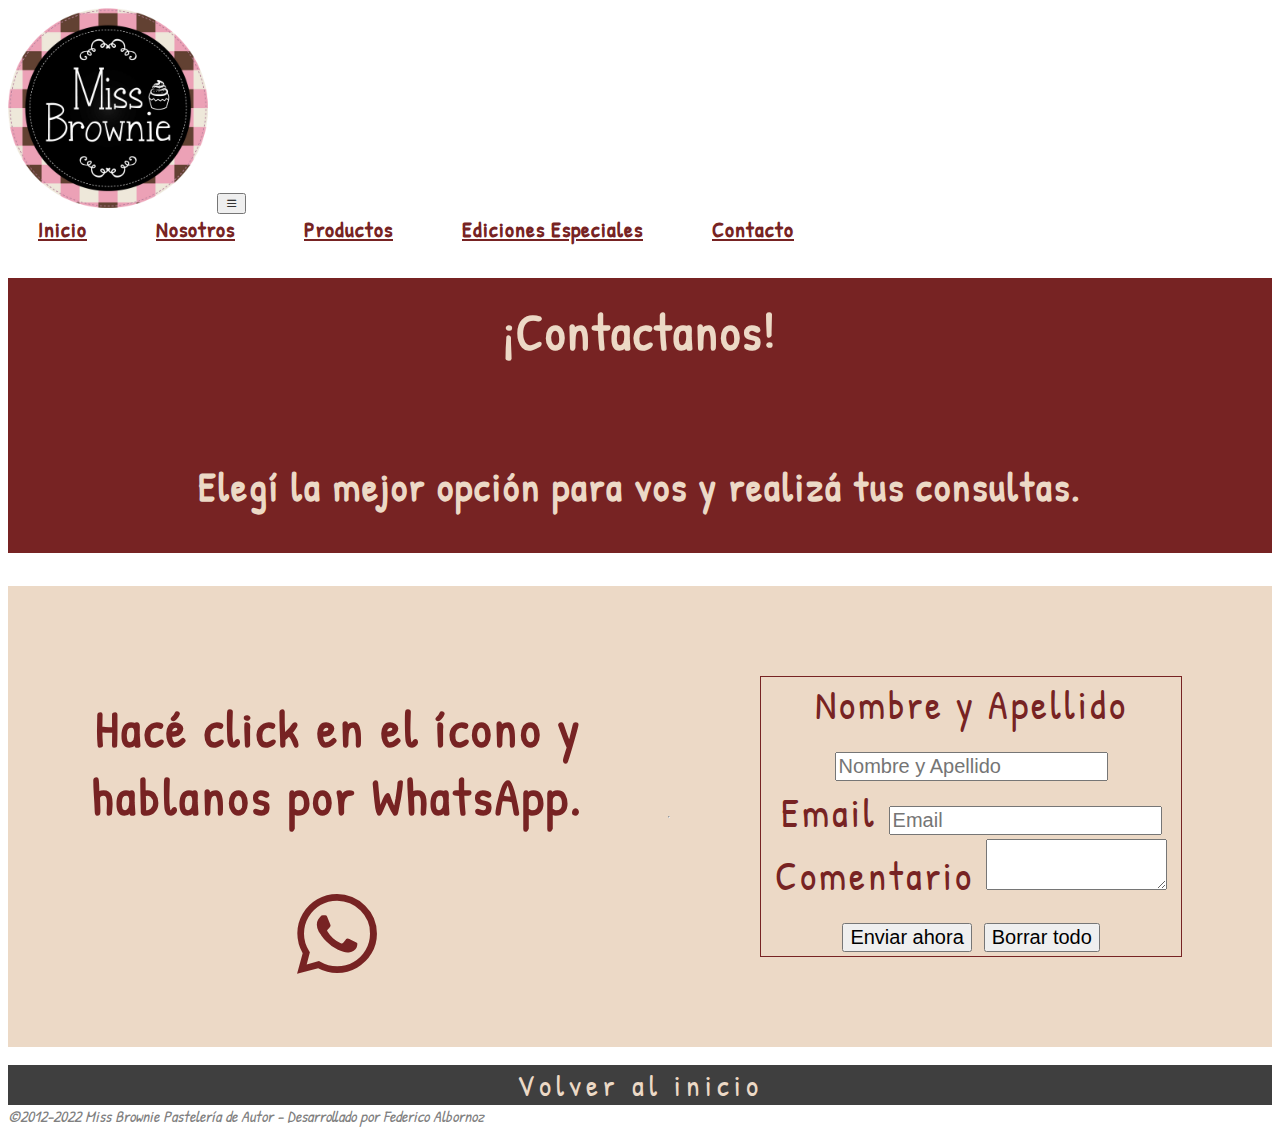
==== commit df29699c: "Implementación de _partials y modificación sección Contacto" ====
--- a/contacto.html
+++ b/contacto.html
@@ -14,7 +14,7 @@
     <link rel="preconnect" href="https://fonts.gstatic.com" crossorigin>
     <link href="https://fonts.googleapis.com/css2?family=Indie+Flower&family=Inspiration&family=Patrick+Hand&display=swap" rel="stylesheet">
     <link href="https://cdn.jsdelivr.net/npm/bootstrap@5.1.3/dist/css/bootstrap.min.css" rel="stylesheet" integrity="sha384-1BmE4kWBq78iYhFldvKuhfTAU6auU8tT94WrHftjDbrCEXSU1oBoqyl2QvZ6jIW3" crossorigin="anonymous">
-    <link rel="stylesheet" href="./estilo/estilos.css">
+    <link rel="stylesheet" href="./sass/main.css">
 </head>
     <body>
         <header class="header">
--- a/sass/main.css
+++ b/sass/main.css
@@ -0,0 +1,1117 @@
+@charset "UTF-8";
+header nav .container-fluid {
+  background-color: #fff;
+  text-decoration: none;
+  list-style: none;
+  color: #772323;
+  font-family: 'Patrick Hand', cursive;
+  font-weight: bolder;
+  letter-spacing: 5px;
+}
+
+header nav .collapse {
+  -webkit-box-pack: center;
+      -ms-flex-pack: center;
+          justify-content: center;
+}
+
+header nav .navbar-nav a {
+  color: #772323;
+  margin: 0px 30px;
+  font-size: 25px;
+}
+
+/*----------------------------Contacto Pie de Página----------------------------*/
+.contacto2 {
+  display: -webkit-box;
+  display: -ms-flexbox;
+  display: flex;
+  -webkit-box-orient: vertical;
+  -webkit-box-direction: normal;
+      -ms-flex-direction: column;
+          flex-direction: column;
+  background-color: #3f3f3f;
+  -webkit-box-align: center;
+      -ms-flex-align: center;
+          align-items: center;
+  -webkit-box-pack: space-evenly;
+      -ms-flex-pack: space-evenly;
+          justify-content: space-evenly;
+  height: 100%;
+  text-align: center;
+}
+
+.contacto2 a {
+  color: #ecd9c6;
+  text-decoration: none;
+  text-align: center;
+  font-size: 30px;
+  font-family: 'Patrick Hand', cursive;
+  letter-spacing: 5px;
+}
+
+.footer {
+  font-family: 'Patrick Hand', cursive;
+  font-style: italic;
+  color: gray;
+}
+
+/*----------------------------Home----------------------------*/
+.section__main {
+  display: -webkit-box;
+  display: -ms-flexbox;
+  display: flex;
+  width: 100%;
+  -webkit-box-pack: center;
+      -ms-flex-pack: center;
+          justify-content: center;
+  -webkit-box-align: center;
+      -ms-flex-align: center;
+          align-items: center;
+  background-color: #772323;
+}
+
+.section__main .section__imagenes {
+  padding: 73px 130px;
+}
+
+.section__main h2 {
+  width: 100%;
+  color: #f5f5f5;
+  font-size: 82px;
+  font-style: italic;
+  font-weight: bolder;
+  font-family: 'Patrick Hand', cursive;
+  letter-spacing: 2px;
+  text-align: center;
+}
+
+.descripcion {
+  background-color: #aa806f;
+  margin: 40px 35px;
+}
+
+.descripcion:hover {
+  background-color: #772323;
+  -webkit-transition: background-color 1s linear;
+  -webkit-transition: background-color 1.5s linear;
+  transition: background-color 1.5s linear;
+}
+
+.descripcion h1 {
+  font-size: 100px;
+  font-weight: 1000;
+  font-family: 'Patrick Hand', cursive;
+  text-align: center;
+  letter-spacing: 10px;
+  color: #fdd086;
+  margin: 2%;
+}
+
+.descripcion h3 {
+  font-size: 60px;
+  font-weight: 700;
+  font-family: 'Patrick Hand', cursive;
+  text-align: center;
+  letter-spacing: 5px;
+  color: #ffe6e6;
+}
+
+.descripcion p {
+  font-size: 35px;
+  font-weight: 400;
+  font-family: 'Patrick Hand', cursive;
+  text-align: justify;
+  line-height: 1.5;
+  letter-spacing: 1px;
+  color: #ffe6e6;
+  text-indent: 40px;
+  margin: 0% 5% 5%;
+}
+
+.contacto {
+  display: -webkit-box;
+  display: -ms-flexbox;
+  display: flex;
+  -webkit-box-pack: center;
+      -ms-flex-pack: center;
+          justify-content: center;
+  background-color: #3f3f3f;
+  color: #ecd9c6;
+  font-family: 'Patrick Hand', cursive;
+  font-size: 30px;
+  text-align: center;
+  letter-spacing: 5px;
+}
+
+.contacto .redes {
+  display: -webkit-box;
+  display: -ms-flexbox;
+  display: flex;
+  -ms-flex-pack: distribute;
+      justify-content: space-around;
+}
+
+.contacto ul {
+  list-style: none;
+  -webkit-box-align: center;
+      -ms-flex-align: center;
+          align-items: center;
+  padding: 20px;
+}
+
+.contacto ul li a {
+  font-size: 3rem;
+  text-decoration: none;
+  color: #ecd9c6;
+}
+
+/*----------------------------Nosotros----------------------------*/
+.main {
+  display: -webkit-box;
+  display: -ms-flexbox;
+  display: flex;
+  -webkit-box-pack: center;
+      -ms-flex-pack: center;
+          justify-content: center;
+  -webkit-box-align: center;
+      -ms-flex-align: center;
+          align-items: center;
+  background-image: url(../fondo-website1.jpg);
+  background-attachment: fixed;
+  background-position: bottom;
+  background-repeat: no-repeat;
+  background-size: cover;
+  height: 500px;
+  width: 100%;
+}
+
+.main h1 {
+  color: white;
+  letter-spacing: 10px;
+  font-family: 'Patrick Hand', cursive;
+  font-weight: bolder;
+  font-size: 140px;
+}
+
+.body {
+  display: -ms-grid;
+  display: grid;
+  -ms-grid-columns: 1fr 1fr;
+      grid-template-columns: 1fr 1fr;
+  -ms-grid-rows: 750px 1fr;
+      grid-template-rows: 750px 1fr;
+  justify-items: center;
+  padding: 3%;
+  margin: 2%;
+  background-color: #f7f1e9;
+  gap: 20px;
+}
+
+.body .main__1 {
+  -ms-grid-column: 1;
+  -ms-grid-column-span: 2;
+  grid-column: 1/3;
+  -ms-grid-row: 1;
+  -ms-grid-row-span: 1;
+  grid-row: 1/2;
+  background-color: #772323;
+  text-align: center;
+  width: 60%;
+  padding: 40px;
+}
+
+.body .main__1 h2 {
+  font-size: 60px;
+  font-family: 'Patrick Hand', cursive;
+  font-weight: lighter;
+  letter-spacing: 2px;
+  color: #ecd9c6;
+}
+
+.body .main__1 p {
+  font-size: 30px;
+  text-indent: 30px;
+  text-align: justify;
+  font-family: 'Patrick Hand', cursive;
+  font-weight: lighter;
+  letter-spacing: 2px;
+  color: #ecd9c6;
+}
+
+.body .main__2 {
+  -ms-grid-column: 1;
+  -ms-grid-column-span: 2;
+  grid-column: 1/3;
+  -ms-grid-row: 2;
+  -ms-grid-row-span: 1;
+  grid-row: 2/3;
+  text-align: center;
+  width: 60%;
+  background-color: #caada1;
+  padding: 40px;
+}
+
+.body .main__2 h2 {
+  font-size: 60px;
+  font-family: 'Patrick Hand', cursive;
+  font-weight: lighter;
+  letter-spacing: 2px;
+  color: #772323;
+}
+
+.body .main__2 p {
+  text-indent: 30px;
+  text-align: justify;
+  font-size: 30px;
+  font-family: 'Patrick Hand', cursive;
+  font-weight: lighter;
+  letter-spacing: 2px;
+  color: #772323;
+}
+
+/*----------------------------Productos----------------------------*/
+.section__galeria {
+  background-color: #ecd9c6;
+  display: -webkit-box;
+  display: -ms-flexbox;
+  display: flex;
+  -webkit-box-orient: vertical;
+  -webkit-box-direction: normal;
+      -ms-flex-direction: column;
+          flex-direction: column;
+  gap: 30px;
+}
+
+.section__galeria h1 {
+  text-align: center;
+  letter-spacing: 2px;
+  font-family: 'Patrick Hand', cursive;
+  font-weight: bolder;
+  font-size: 80px;
+  color: #772323;
+}
+
+.section__galeria h2 {
+  background-color: #772323;
+  text-align: center;
+  letter-spacing: 2px;
+  font-family: 'Patrick Hand', cursive;
+  font-weight: bolder;
+  font-size: 50px;
+  color: #ecd9c6;
+}
+
+.section__galeria p {
+  letter-spacing: 2px;
+  font-family: 'Patrick Hand', cursive;
+  font-weight: lighter;
+  font-size: 30px;
+  color: #ecd9c6;
+  padding: 20px;
+  -webkit-box-pack: center;
+      -ms-flex-pack: center;
+          justify-content: center;
+}
+
+.section__galeria .brownies {
+  background-color: #772323;
+  text-align: center;
+  display: -webkit-box;
+  display: -ms-flexbox;
+  display: flex;
+  -ms-flex-pack: distribute;
+      justify-content: space-around;
+}
+
+.section__galeria .brownies img {
+  -webkit-transition: -webkit-transform 1s;
+  transition: -webkit-transform 1s;
+  transition: transform 1s;
+  transition: transform 1s, -webkit-transform 1s;
+}
+
+.section__galeria .brownies img:hover {
+  -webkit-transform: scale(1.2);
+          transform: scale(1.2);
+}
+
+.section__galeria .cookies {
+  background-color: #772323;
+  text-align: center;
+  display: -webkit-box;
+  display: -ms-flexbox;
+  display: flex;
+  -ms-flex-pack: distribute;
+      justify-content: space-around;
+}
+
+.section__galeria .cookies img {
+  -webkit-transition: -webkit-transform 1s;
+  transition: -webkit-transform 1s;
+  transition: transform 1s;
+  transition: transform 1s, -webkit-transform 1s;
+}
+
+.section__galeria .cookies img:hover {
+  -webkit-transform: scale(1.2);
+          transform: scale(1.2);
+}
+
+.section__galeria .cakes {
+  background-color: #772323;
+  text-align: center;
+  display: -webkit-box;
+  display: -ms-flexbox;
+  display: flex;
+  -webkit-box-pack: space-evenly;
+      -ms-flex-pack: space-evenly;
+          justify-content: space-evenly;
+  -ms-flex-wrap: wrap;
+      flex-wrap: wrap;
+  gap: 102px;
+}
+
+.section__galeria .cakes img {
+  -webkit-transition: -webkit-transform 1s;
+  transition: -webkit-transform 1s;
+  transition: transform 1s;
+  transition: transform 1s, -webkit-transform 1s;
+}
+
+.section__galeria .cakes img:hover {
+  -webkit-transform: scale(1.2);
+          transform: scale(1.2);
+}
+
+.especiales__title {
+  display: -webkit-box;
+  display: -ms-flexbox;
+  display: flex;
+  letter-spacing: 2px;
+  font-family: 'Patrick Hand', cursive;
+  font-size: 30px;
+  -webkit-box-pack: center;
+      -ms-flex-pack: center;
+          justify-content: center;
+  -webkit-box-orient: vertical;
+  -webkit-box-direction: normal;
+      -ms-flex-direction: column;
+          flex-direction: column;
+  -webkit-box-align: center;
+      -ms-flex-align: center;
+          align-items: center;
+  background-color: #aa806f;
+  color: white;
+  padding: 50px;
+  margin: 20px 85px;
+}
+
+.especiales__title a {
+  text-decoration: underline;
+  letter-spacing: 2px;
+  font-family: 'Patrick Hand', cursive;
+  font-size: 40px;
+  color: white;
+}
+
+/*----------------------------Ediciones Especiales----------------------------*/
+.especiales {
+  display: -webkit-box;
+  display: -ms-flexbox;
+  display: flex;
+  -webkit-box-orient: vertical;
+  -webkit-box-direction: normal;
+      -ms-flex-direction: column;
+          flex-direction: column;
+  -webkit-box-pack: center;
+      -ms-flex-pack: center;
+          justify-content: center;
+  -webkit-box-align: center;
+      -ms-flex-align: center;
+          align-items: center;
+  letter-spacing: 2px;
+  font-family: 'Patrick Hand', cursive;
+  font-weight: lighter;
+  font-size: x-large;
+  background-color: #772323;
+  margin: 1%;
+}
+
+.especiales .especiales__img {
+  background-image: url(../fondo-website.jpg);
+  background-position: center;
+  background-size: 70%;
+  background-repeat: no-repeat;
+  height: 400px;
+  color: #f5f5f5;
+  text-align: center;
+  padding: 50px;
+  letter-spacing: 50px;
+  font-size: 65px;
+  font-weight: bolder;
+}
+
+.especiales h1 {
+  font-size: 6.5rem;
+}
+
+.especiales .especiales__txt {
+  background-color: #ecd9c6;
+  color: #772323;
+  text-align: center;
+  letter-spacing: 5px;
+  font-size: x-large;
+  margin: 60px 300px 50px;
+  padding: 70px;
+}
+
+.especiales .especiales__galeria {
+  display: -ms-grid;
+  display: grid;
+  -ms-grid-columns: 1fr 1fr 2fr;
+      grid-template-columns: 1fr 1fr 2fr;
+  grid-row: 1fr 1fr;
+  gap: 60px;
+  margin: 50px;
+  font-size: 30px;
+  color: #ecd9c6;
+  text-align: center;
+}
+
+.especiales .especiales__galeria img {
+  width: 100%;
+}
+
+.especiales .especiales__galeria .especial1 {
+  -ms-grid-column: 1;
+  -ms-grid-column-span: 1;
+  grid-column: 1/2;
+  -ms-grid-row: 1;
+  -ms-grid-row-span: 1;
+  grid-row: 1/2;
+}
+
+.especiales .especiales__galeria .especial1:hover {
+  -webkit-box-shadow: 10px 10px 14px 2px rgba(0, 0, 0, 0.47);
+  box-shadow: 10px 10px 14px 2px rgba(0, 0, 0, 0.47);
+  -webkit-transition: all 1s;
+  transition: all 1s;
+  background-color: #ecd9c6;
+  color: #772323;
+}
+
+.especiales .especiales__galeria .especial2 {
+  -ms-grid-column: 1;
+  -ms-grid-column-span: 1;
+  grid-column: 1/2;
+  -ms-grid-row: 2;
+  -ms-grid-row-span: 1;
+  grid-row: 2/3;
+}
+
+.especiales .especiales__galeria .especial2:hover {
+  -webkit-box-shadow: 10px 10px 14px 2px rgba(0, 0, 0, 0.47);
+  box-shadow: 10px 10px 14px 2px rgba(0, 0, 0, 0.47);
+  -webkit-transition: all 1s;
+  transition: all 1s;
+  background-color: #ecd9c6;
+  color: #772323;
+}
+
+.especiales .especiales__galeria .especial3 {
+  -ms-grid-column: 3;
+  -ms-grid-column-span: 1;
+  grid-column: 3/4;
+  -ms-grid-row: 1;
+  -ms-grid-row-span: 2;
+  grid-row: 1/3;
+  height: 82%;
+}
+
+.especiales .especiales__galeria .especial3:hover {
+  -webkit-box-shadow: 10px 10px 14px 2px rgba(0, 0, 0, 0.47);
+  box-shadow: 10px 10px 14px 2px rgba(0, 0, 0, 0.47);
+  -webkit-transition: all 1s;
+  transition: all 1s;
+  background-color: #ecd9c6;
+  color: #772323;
+}
+
+.especiales .especiales__galeria .especial4 {
+  -ms-grid-column: 2;
+  -ms-grid-column-span: 1;
+  grid-column: 2/3;
+  -ms-grid-row: 2;
+  -ms-grid-row-span: 1;
+  grid-row: 2/3;
+}
+
+.especiales .especiales__galeria .especial4:hover {
+  -webkit-box-shadow: 10px 10px 14px 2px rgba(0, 0, 0, 0.47);
+  box-shadow: 10px 10px 14px 2px rgba(0, 0, 0, 0.47);
+  -webkit-transition: all 1s;
+  transition: all 1s;
+  background-color: #ecd9c6;
+  color: #772323;
+}
+
+.especiales .especiales__galeria .especial5 {
+  -ms-grid-column: 2;
+  -ms-grid-column-span: 1;
+  grid-column: 2/3;
+  -ms-grid-row: 1;
+  -ms-grid-row-span: 1;
+  grid-row: 1/2;
+}
+
+.especiales .especiales__galeria .especial5:hover {
+  -webkit-box-shadow: 10px 10px 14px 2px rgba(0, 0, 0, 0.47);
+  box-shadow: 10px 10px 14px 2px rgba(0, 0, 0, 0.47);
+  -webkit-transition: all 1s;
+  transition: all 1s;
+  background-color: #ecd9c6;
+  color: #772323;
+}
+
+/*----------------------------Contacto----------------------------*/
+.contact {
+  background-color: #772323;
+  color: #ecd9c6;
+  text-align: center;
+  font-size: x-large;
+  font-family: 'Patrick Hand', cursive;
+  font-weight: lighter;
+  letter-spacing: 2px;
+}
+
+.contact h1 {
+  padding: 20px;
+  font-size: 50px;
+}
+
+.contact h2 {
+  padding: 40px;
+  font-size: 40px;
+}
+
+.contact__links {
+  display: -webkit-box;
+  display: -ms-flexbox;
+  display: flex;
+  -webkit-box-align: center;
+      -ms-flex-align: center;
+          align-items: center;
+  background-color: #ecd9c6;
+  letter-spacing: 3px;
+  font-family: 'Patrick Hand', cursive;
+  font-weight: lighter;
+  font-size: 40px;
+  color: #772323;
+}
+
+.contact__links .contact__whatsapp {
+  text-align: center;
+}
+
+.contact__links .contact__whatsapp h3 {
+  font-size: 50px;
+}
+
+.contact__links .contact__whatsapp a {
+  font-size: 5rem;
+  color: #772323;
+}
+
+.contact__links .contact__form {
+  text-align: center;
+  margin: 90px;
+  border: #772323 solid 1px;
+  width: 50%;
+}
+
+.contact__links .contact__form input {
+  font-size: 20px;
+}
+
+/*----------------------------Media Queries----------------------------*/
+@media (min-width: 992px) and (max-width: 1440px) {
+  .header .navbar .container-fluid img {
+    width: 200px;
+  }
+  .header .navbar .container-fluid .navbar-nav a {
+    font-size: 22px;
+    letter-spacing: 1px;
+  }
+  /*----------------------------Home----------------------------*/
+  .section__main {
+    display: -webkit-box;
+    display: -ms-flexbox;
+    display: flex;
+    -webkit-box-orient: vertical;
+    -webkit-box-direction: normal;
+        -ms-flex-direction: column;
+            flex-direction: column;
+    -webkit-box-align: center;
+        -ms-flex-align: center;
+            align-items: center;
+    margin: 0px 10px;
+  }
+  .descripcion .container .row {
+    -webkit-box-orient: vertical;
+    -webkit-box-direction: normal;
+        -ms-flex-direction: column;
+            flex-direction: column;
+  }
+  /*----------------------------Nosotros----------------------------*/
+  .main h1 {
+    font-size: 80px;
+  }
+  .body {
+    -ms-grid-rows: 900px 1fr;
+        grid-template-rows: 900px 1fr;
+  }
+  .body h2 {
+    font-size: 40px;
+  }
+  .body p {
+    font-size: 30px;
+  }
+  /*----------------------------Productos----------------------------*/
+  .section__galeria {
+    width: 100%;
+    margin-bottom: 5%;
+  }
+  .section__galeria .brownies {
+    -webkit-box-orient: vertical;
+    -webkit-box-direction: normal;
+        -ms-flex-direction: column;
+            flex-direction: column;
+  }
+  .section__galeria .cookies {
+    -webkit-box-orient: vertical;
+    -webkit-box-direction: normal;
+        -ms-flex-direction: column;
+            flex-direction: column;
+  }
+  .section__galeria .cakes {
+    -webkit-box-orient: vertical;
+    -webkit-box-direction: normal;
+        -ms-flex-direction: column;
+            flex-direction: column;
+  }
+  .especiales__title {
+    width: 85%;
+  }
+  /*-----------------------------------Especiales-----------------------------------*/
+  .especiales .especiales__img {
+    width: 100%;
+    height: 50%;
+  }
+  .especiales h1 {
+    font-size: 50px;
+    width: 100%;
+    letter-spacing: 20px;
+  }
+  .especiales .especiales__txt {
+    width: 50%;
+  }
+  .especiales .especiales__galeria {
+    -ms-grid-columns: 1fr 1fr 2fr;
+        grid-template-columns: 1fr 1fr 2fr;
+    grid-row: 1fr 1fr 1fr;
+  }
+  .especiales .especiales__galeria .especial1 {
+    -ms-grid-column: 1;
+    -ms-grid-column-span: 2;
+    grid-column: 1/3;
+    -ms-grid-row: 1;
+    -ms-grid-row-span: 1;
+    grid-row: 1/2;
+  }
+  .especiales .especiales__galeria .especial2 {
+    -ms-grid-column: 1;
+    -ms-grid-column-span: 2;
+    grid-column: 1/3;
+    -ms-grid-row: 2;
+    -ms-grid-row-span: 1;
+    grid-row: 2/3;
+  }
+  .especiales .especiales__galeria .especial3 {
+    -ms-grid-column: 1;
+    -ms-grid-column-span: 4;
+    grid-column: 1/5;
+    -ms-grid-row: 3;
+    -ms-grid-row-span: 1;
+    grid-row: 3/4;
+  }
+  .especiales .especiales__galeria .especial4 {
+    -ms-grid-column: 3;
+    -ms-grid-column-span: 2;
+    grid-column: 3/5;
+    -ms-grid-row: 2;
+    -ms-grid-row-span: 1;
+    grid-row: 2/3;
+  }
+  .especiales .especiales__galeria .especial5 {
+    -ms-grid-column: 3;
+    -ms-grid-column-span: 2;
+    grid-column: 3/5;
+    -ms-grid-row: 1;
+    -ms-grid-row-span: 1;
+    grid-row: 1/2;
+  }
+  /*----------------------Contacto---------------------*/
+  .contact {
+    width: 100%;
+  }
+  .contact .contact__links {
+    -webkit-box-orient: vertical;
+    -webkit-box-direction: normal;
+        -ms-flex-direction: column;
+            flex-direction: column;
+    width: 100%;
+    padding: 50px;
+  }
+}
+
+@media (min-width: 768px) and (max-width: 991px) {
+  .header nav .container-fluid {
+    -webkit-box-orient: horizontal;
+    -webkit-box-direction: normal;
+        -ms-flex-direction: row;
+            flex-direction: row;
+    -webkit-box-pack: start;
+        -ms-flex-pack: start;
+            justify-content: flex-start;
+  }
+  .header nav .container-fluid button {
+    font-size: 6em;
+    color: #772323;
+  }
+  .header nav .container-fluid button .navbar-nav a {
+    font-size: 30px;
+    letter-spacing: 1px;
+  }
+  /*----------------------Home---------------------*/
+  .section__main {
+    display: -webkit-box;
+    display: -ms-flexbox;
+    display: flex;
+    -webkit-box-orient: vertical;
+    -webkit-box-direction: normal;
+        -ms-flex-direction: column;
+            flex-direction: column;
+    -webkit-box-align: center;
+        -ms-flex-align: center;
+            align-items: center;
+    -webkit-box-pack: center;
+        -ms-flex-pack: center;
+            justify-content: center;
+    margin: 0px 10px;
+  }
+  .descripcion .container .row {
+    -webkit-box-orient: vertical;
+    -webkit-box-direction: normal;
+        -ms-flex-direction: column;
+            flex-direction: column;
+  }
+  /*----------------------Nosotros---------------------*/
+  .main h1 {
+    font-size: 70px;
+  }
+  .body {
+    -ms-grid-rows: 850px 1fr;
+        grid-template-rows: 850px 1fr;
+  }
+  .body .main__1 {
+    width: 80%;
+  }
+  .body .main__2 {
+    width: 80%;
+  }
+  /*----------------------Productos---------------------*/
+  .section__galeria {
+    width: 100%;
+    margin-bottom: 5%;
+  }
+  .section__galeria .brownies {
+    -webkit-box-orient: vertical;
+    -webkit-box-direction: normal;
+        -ms-flex-direction: column;
+            flex-direction: column;
+  }
+  .section__galeria .cookies {
+    -webkit-box-orient: vertical;
+    -webkit-box-direction: normal;
+        -ms-flex-direction: column;
+            flex-direction: column;
+  }
+  .section__galeria .cakes {
+    -webkit-box-orient: vertical;
+    -webkit-box-direction: normal;
+        -ms-flex-direction: column;
+            flex-direction: column;
+  }
+  .especiales__title {
+    width: 85%;
+  }
+  /*----------------------Ediciones Especiales---------------------*/
+  .especiales .especiales__img {
+    width: 100%;
+    height: 50%;
+  }
+  .especiales h1 {
+    font-size: 50px;
+    width: 100%;
+    letter-spacing: 20px;
+  }
+  .especiales .especiales__txt {
+    width: 50%;
+  }
+  .especiales .especiales__galeria {
+    -ms-grid-columns: 1fr 1fr 2fr;
+        grid-template-columns: 1fr 1fr 2fr;
+    grid-row: 1fr 1fr 1fr;
+  }
+  .especiales .especiales__galeria .especial1 {
+    -ms-grid-column: 1;
+    -ms-grid-column-span: 2;
+    grid-column: 1/3;
+    -ms-grid-row: 1;
+    -ms-grid-row-span: 1;
+    grid-row: 1/2;
+  }
+  .especiales .especiales__galeria .especial2 {
+    -ms-grid-column: 1;
+    -ms-grid-column-span: 2;
+    grid-column: 1/3;
+    -ms-grid-row: 2;
+    -ms-grid-row-span: 1;
+    grid-row: 2/3;
+  }
+  .especiales .especiales__galeria .especial3 {
+    -ms-grid-column: 1;
+    -ms-grid-column-span: 4;
+    grid-column: 1/5;
+    -ms-grid-row: 3;
+    -ms-grid-row-span: 1;
+    grid-row: 3/4;
+  }
+  .especiales .especiales__galeria .especial4 {
+    -ms-grid-column: 3;
+    -ms-grid-column-span: 2;
+    grid-column: 3/5;
+    -ms-grid-row: 2;
+    -ms-grid-row-span: 1;
+    grid-row: 2/3;
+  }
+  .especiales .especiales__galeria .especial5 {
+    -ms-grid-column: 3;
+    -ms-grid-column-span: 2;
+    grid-column: 3/5;
+    -ms-grid-row: 1;
+    -ms-grid-row-span: 1;
+    grid-row: 1/2;
+  }
+  /*----------------------Contacto---------------------*/
+  .contact {
+    width: 100%;
+  }
+  .contact__links {
+    -webkit-box-orient: vertical;
+    -webkit-box-direction: normal;
+        -ms-flex-direction: column;
+            flex-direction: column;
+    width: 100%;
+    padding: 50px;
+  }
+}
+
+@media (min-width: 425px) and (max-width: 767px) {
+  .header .navbar .container-fluid {
+    -webkit-box-orient: horizontal;
+    -webkit-box-direction: normal;
+        -ms-flex-direction: row;
+            flex-direction: row;
+    -webkit-box-pack: center;
+        -ms-flex-pack: center;
+            justify-content: center;
+  }
+  .header .navbar .container-fluid img {
+    width: 170px;
+  }
+  .header .navbar .container-fluid button {
+    font-size: 5em;
+    color: #772323;
+  }
+  .header .navbar .container-fluid a {
+    font-size: 25px;
+    letter-spacing: 0px;
+  }
+  /*----------------------Home---------------------*/
+  .section__main {
+    display: -webkit-box;
+    display: -ms-flexbox;
+    display: flex;
+    -webkit-box-orient: vertical;
+    -webkit-box-direction: normal;
+        -ms-flex-direction: column;
+            flex-direction: column;
+    -webkit-box-align: center;
+        -ms-flex-align: center;
+            align-items: center;
+    -webkit-box-pack: center;
+        -ms-flex-pack: center;
+            justify-content: center;
+  }
+  .section__main .section__imagenes {
+    padding: 10px;
+  }
+  .section__main .section__imagenes h2 {
+    font-size: 50px;
+  }
+  .section__main .carousel-item img {
+    width: 100%;
+  }
+  .descripcion {
+    margin: 40px 5px;
+  }
+  .descripcion .container .row {
+    -webkit-box-orient: vertical;
+    -webkit-box-direction: normal;
+        -ms-flex-direction: column;
+            flex-direction: column;
+  }
+  .descripcion .container .row h1 {
+    font-size: 50px;
+  }
+  .descripcion .container .row h3 {
+    font-size: 35px;
+  }
+  .descripcion .container .row p {
+    font-size: 25px;
+  }
+  /*----------------------Nosotros---------------------*/
+  .main h1 {
+    width: 90%;
+    font-size: 90px;
+    text-align: center;
+  }
+  .body {
+    -ms-grid-rows: 900px 1fr;
+        grid-template-rows: 900px 1fr;
+  }
+  .body .main__1 {
+    width: 100%;
+  }
+  .body .main__2 {
+    width: 100%;
+  }
+  .body h2 {
+    font-size: 35px;
+  }
+  .body p {
+    text-align: center;
+    font-size: 25px;
+  }
+  /*----------------------Productos---------------------*/
+  .section__galeria {
+    width: 100%;
+    margin-bottom: 5%;
+  }
+  .section__galeria .brownies {
+    -webkit-box-orient: vertical;
+    -webkit-box-direction: normal;
+        -ms-flex-direction: column;
+            flex-direction: column;
+  }
+  .section__galeria .cookies {
+    -webkit-box-orient: vertical;
+    -webkit-box-direction: normal;
+        -ms-flex-direction: column;
+            flex-direction: column;
+  }
+  .section__galeria .cakes {
+    -webkit-box-orient: vertical;
+    -webkit-box-direction: normal;
+        -ms-flex-direction: column;
+            flex-direction: column;
+  }
+  .especiales__title {
+    width: 85%;
+  }
+  /*----------------------Ediciones Especiales---------------------*/
+  .especiales .especiales__img {
+    width: 100%;
+    height: 50%;
+  }
+  .especiales h1 {
+    font-size: 50px;
+    width: 90%;
+    letter-spacing: 7px;
+  }
+  .especiales .especiales__txt {
+    width: 90%;
+  }
+  .especiales .especiales__galeria {
+    -ms-grid-columns: 1fr 1fr;
+        grid-template-columns: 1fr 1fr;
+    grid-row: 1fr 1fr 1fr 1fr 1fr;
+  }
+  .especiales .especiales__galeria .especial1 {
+    -ms-grid-column: 1;
+    -ms-grid-column-span: 2;
+    grid-column: 1/3;
+    -ms-grid-row: 1;
+    -ms-grid-row-span: 1;
+    grid-row: 1/2;
+  }
+  .especiales .especiales__galeria .especial2 {
+    -ms-grid-column: 1;
+    -ms-grid-column-span: 2;
+    grid-column: 1/3;
+    -ms-grid-row: 3;
+    -ms-grid-row-span: 1;
+    grid-row: 3/4;
+  }
+  .especiales .especiales__galeria .especial3 {
+    -ms-grid-column: 1;
+    -ms-grid-column-span: 2;
+    grid-column: 1/3;
+    -ms-grid-row: 5;
+    -ms-grid-row-span: 1;
+    grid-row: 5/6;
+  }
+  .especiales .especiales__galeria .especial4 {
+    -ms-grid-column: 1;
+    -ms-grid-column-span: 2;
+    grid-column: 1/3;
+    -ms-grid-row: 2;
+    -ms-grid-row-span: 1;
+    grid-row: 2/3;
+  }
+  .especiales .especiales__galeria .especial5 {
+    -ms-grid-column: 1;
+    -ms-grid-column-span: 2;
+    grid-column: 1/3;
+    -ms-grid-row: 4;
+    -ms-grid-row-span: 1;
+    grid-row: 4/5;
+  }
+  /*----------------------Contacto---------------------*/
+  .contact {
+    width: 100%;
+  }
+  .contact__links {
+    width: 100%;
+    padding: 50px;
+    -webkit-box-orient: vertical;
+    -webkit-box-direction: normal;
+        -ms-flex-direction: column;
+            flex-direction: column;
+  }
+  .contact__links .contact__form {
+    width: 100%;
+  }
+}
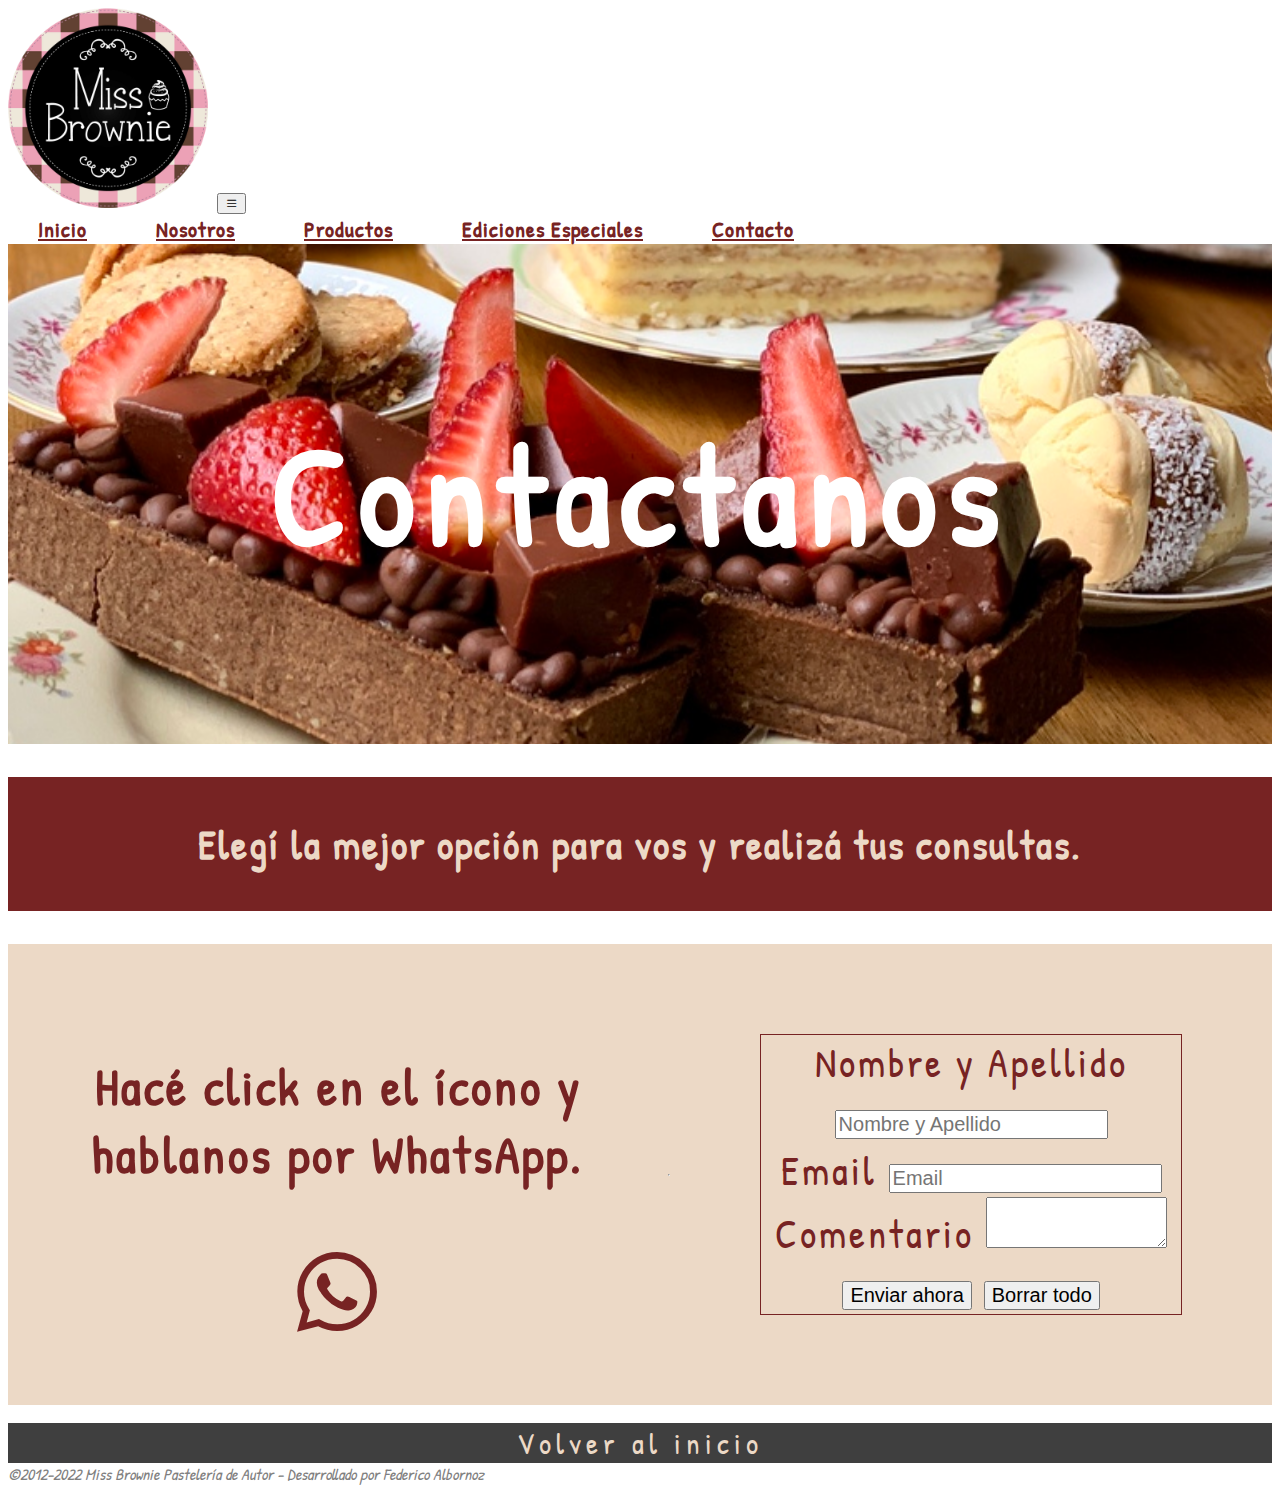
==== commit 19ff17c9: "Se agrega Parallex a todas las secciones, se arregla form, se agrega partial con responsive" ====
--- a/contacto.html
+++ b/contacto.html
@@ -36,8 +36,10 @@
                 </div>
                 </nav>
         </header>
+            <div class="main">
+                <h1>Contactanos</h1>    
+            </div> 
             <div class="contact">
-                <h1>¡Contactanos!</h1>
                 <h2>Elegí la mejor opción para vos y realizá tus consultas.</h2>
             </div>
             <div class="contact__links">
@@ -46,23 +48,25 @@
                     <a href="https://wa.me/5491136063607"><i class="bi bi-whatsapp"></i></a>
                 </div>
                 <hr>
-                <div class="contact__form">
+                <form action="enviar.php" class="contact__form" method="get" enctype="text/plain">
                     <div class="mb-3">
-                        <label for="exampleFormControlInput1" class="form-label">Nombre y Apellido</label>
-                        <input type="email" class="form-control" id="exampleFormControlInput1" placeholder="Nombre y Apellido">
+                        <div class="mb-3">
+                        <label for="nombre" class="form-label">Nombre y Apellido</label>
+                        <input type="text" class="form-control" id="nombre" placeholder="Nombre y Apellido">
                     </div>
                     <div class="mb-3">
-                        <label for="exampleFormControlInput1" class="form-label">Email</label>
-                        <input type="email" class="form-control" id="exampleFormControlInput1" placeholder="Email">
+                        <label for="email" class="form-label">Email</label>
+                        <input type="email" class="form-control" id="email" placeholder="Email">
                     </div>
                     <div class="mb-3">
-                        <label for="exampleFormControlTextarea1" class="form-label">Comentario</label>
-                        <textarea class="form-control" id="exampleFormControlTextarea1" rows="3"></textarea>
+                        <label for="text" class="form-label">Comentario</label>
+                        <textarea class="form-control" id="text" rows="3"></textarea>
                     </div>
                     <div class="input">
                         <input type="submit" value="Enviar ahora">
                         <input type="reset" value="Borrar todo">
                     </div>
+                </form>
                 </div>
             </div>
             <br>
--- a/sass/main.css
+++ b/sass/main.css
@@ -56,7 +56,483 @@
   color: gray;
 }
 
+/*----------------------------Media Queries----------------------------*/
+@media (min-width: 992px) and (max-width: 1440px) {
+  .header .navbar .container-fluid img {
+    width: 200px;
+  }
+  .header .navbar .container-fluid .navbar-nav a {
+    font-size: 22px;
+    letter-spacing: 1px;
+  }
+  /*----------------------------Home----------------------------*/
+  .section__main {
+    display: -webkit-box;
+    display: -ms-flexbox;
+    display: flex;
+    -webkit-box-orient: vertical;
+    -webkit-box-direction: normal;
+        -ms-flex-direction: column;
+            flex-direction: column;
+    -webkit-box-align: center;
+        -ms-flex-align: center;
+            align-items: center;
+  }
+  .section__main .section__imagenes img {
+    width: 100%;
+  }
+  .descripcion .container .row {
+    -webkit-box-orient: vertical;
+    -webkit-box-direction: normal;
+        -ms-flex-direction: column;
+            flex-direction: column;
+  }
+  /*----------------------------Nosotros----------------------------*/
+  .body {
+    -ms-grid-rows: 900px 1fr;
+        grid-template-rows: 900px 1fr;
+  }
+  .body h2 {
+    font-size: 40px;
+  }
+  .body p {
+    font-size: 30px;
+  }
+  /*----------------------------Productos----------------------------*/
+  .section__galeria {
+    width: 100%;
+    margin-bottom: 5%;
+  }
+  .section__galeria .brownies-alfajores {
+    -webkit-box-orient: vertical;
+    -webkit-box-direction: normal;
+        -ms-flex-direction: column;
+            flex-direction: column;
+  }
+  .section__galeria .cookies {
+    -webkit-box-orient: vertical;
+    -webkit-box-direction: normal;
+        -ms-flex-direction: column;
+            flex-direction: column;
+  }
+  .section__galeria .cakes {
+    -webkit-box-orient: vertical;
+    -webkit-box-direction: normal;
+        -ms-flex-direction: column;
+            flex-direction: column;
+  }
+  .especiales__title {
+    width: 85%;
+  }
+  /*-----------------------------------Especiales-----------------------------------*/
+  .especiales .especiales__txt {
+    width: 50%;
+  }
+  /*----------------------Contacto---------------------*/
+  .contact {
+    width: 100%;
+  }
+  .contact .contact__links {
+    -webkit-box-orient: vertical;
+    -webkit-box-direction: normal;
+        -ms-flex-direction: column;
+            flex-direction: column;
+    width: 100%;
+    padding: 50px;
+  }
+}
+
+@media (min-width: 768px) and (max-width: 991px) {
+  .header nav .container-fluid {
+    -webkit-box-orient: horizontal;
+    -webkit-box-direction: normal;
+        -ms-flex-direction: row;
+            flex-direction: row;
+    -webkit-box-pack: start;
+        -ms-flex-pack: start;
+            justify-content: flex-start;
+  }
+  .header nav .container-fluid button {
+    font-size: 6em;
+    color: #772323;
+  }
+  .header nav .container-fluid button .navbar-nav a {
+    font-size: 30px;
+    letter-spacing: 1px;
+  }
+  /*----------------------Home---------------------*/
+  .section__main {
+    display: -webkit-box;
+    display: -ms-flexbox;
+    display: flex;
+    -webkit-box-orient: vertical;
+    -webkit-box-direction: normal;
+        -ms-flex-direction: column;
+            flex-direction: column;
+    -webkit-box-align: center;
+        -ms-flex-align: center;
+            align-items: center;
+    -webkit-box-pack: center;
+        -ms-flex-pack: center;
+            justify-content: center;
+  }
+  .section__main .section__imagenes img {
+    width: 100%;
+  }
+  .descripcion .container .row {
+    -webkit-box-orient: vertical;
+    -webkit-box-direction: normal;
+        -ms-flex-direction: column;
+            flex-direction: column;
+  }
+  /*----------------------Nosotros---------------------*/
+  .body {
+    -ms-grid-rows: 850px 1fr;
+        grid-template-rows: 850px 1fr;
+  }
+  .body .main__1 {
+    width: 80%;
+  }
+  .body .main__2 {
+    width: 80%;
+  }
+  /*----------------------Productos---------------------*/
+  .section__galeria {
+    width: 100%;
+    margin-bottom: 5%;
+  }
+  .section__galeria .brownies-alfajores {
+    -webkit-box-orient: vertical;
+    -webkit-box-direction: normal;
+        -ms-flex-direction: column;
+            flex-direction: column;
+  }
+  .section__galeria .cookies {
+    -webkit-box-orient: vertical;
+    -webkit-box-direction: normal;
+        -ms-flex-direction: column;
+            flex-direction: column;
+  }
+  .section__galeria .cakes {
+    -webkit-box-orient: vertical;
+    -webkit-box-direction: normal;
+        -ms-flex-direction: column;
+            flex-direction: column;
+  }
+  .especiales__title {
+    width: 85%;
+  }
+  /*----------------------Ediciones Especiales---------------------*/
+  .especiales .especiales__txt {
+    width: 50%;
+  }
+  .especiales .especiales__galeria {
+    -ms-grid-columns: 1fr 1fr 2fr;
+        grid-template-columns: 1fr 1fr 2fr;
+    grid-row: 1fr 1fr 1fr;
+  }
+  .especiales .especiales__galeria .especial1 {
+    -ms-grid-column: 1;
+    -ms-grid-column-span: 2;
+    grid-column: 1/3;
+    -ms-grid-row: 1;
+    -ms-grid-row-span: 1;
+    grid-row: 1/2;
+  }
+  .especiales .especiales__galeria .especial2 {
+    -ms-grid-column: 1;
+    -ms-grid-column-span: 2;
+    grid-column: 1/3;
+    -ms-grid-row: 2;
+    -ms-grid-row-span: 1;
+    grid-row: 2/3;
+  }
+  .especiales .especiales__galeria .especial3 {
+    -ms-grid-column: 1;
+    -ms-grid-column-span: 4;
+    grid-column: 1/5;
+    -ms-grid-row: 3;
+    -ms-grid-row-span: 1;
+    grid-row: 3/4;
+  }
+  .especiales .especiales__galeria .especial4 {
+    -ms-grid-column: 3;
+    -ms-grid-column-span: 2;
+    grid-column: 3/5;
+    -ms-grid-row: 2;
+    -ms-grid-row-span: 1;
+    grid-row: 2/3;
+  }
+  .especiales .especiales__galeria .especial5 {
+    -ms-grid-column: 3;
+    -ms-grid-column-span: 2;
+    grid-column: 3/5;
+    -ms-grid-row: 1;
+    -ms-grid-row-span: 1;
+    grid-row: 1/2;
+  }
+  /*----------------------Contacto---------------------*/
+  .contact {
+    width: 100%;
+  }
+  .contact__links {
+    -webkit-box-orient: vertical;
+    -webkit-box-direction: normal;
+        -ms-flex-direction: column;
+            flex-direction: column;
+    width: 100%;
+    padding: 50px;
+  }
+}
+
+@media (min-width: 577px) and (max-width: 767px) {
+  .header .navbar .container-fluid {
+    -webkit-box-pack: center;
+        -ms-flex-pack: center;
+            justify-content: center;
+  }
+  .header .navbar .container-fluid img {
+    width: 250px;
+  }
+  .header .navbar .container-fluid button {
+    font-size: 5em;
+    color: #772323;
+  }
+  .header .navbar .container-fluid a {
+    font-size: 25px;
+    letter-spacing: 0px;
+  }
+  .main h1 {
+    font-size: 50px;
+  }
+  /*----------------------Home---------------------*/
+  .section__main {
+    display: -webkit-box;
+    display: -ms-flexbox;
+    display: flex;
+    -webkit-box-orient: vertical;
+    -webkit-box-direction: normal;
+        -ms-flex-direction: column;
+            flex-direction: column;
+    -webkit-box-align: center;
+        -ms-flex-align: center;
+            align-items: center;
+    -webkit-box-pack: center;
+        -ms-flex-pack: center;
+            justify-content: center;
+  }
+  .section__main .section__imagenes {
+    padding: 10px;
+  }
+  .section__main .section__imagenes img {
+    width: 100%;
+  }
+  .section__main .section__imagenes h2 {
+    font-size: 50px;
+  }
+  .section__main .carousel-item img {
+    width: 100%;
+  }
+  .descripcion {
+    margin: 40px 5px;
+  }
+  .descripcion .container .row {
+    -webkit-box-orient: vertical;
+    -webkit-box-direction: normal;
+        -ms-flex-direction: column;
+            flex-direction: column;
+  }
+  .descripcion .container .row h1 {
+    font-size: 50px;
+  }
+  .descripcion .container .row h3 {
+    font-size: 35px;
+  }
+  .descripcion .container .row p {
+    font-size: 25px;
+  }
+  /*----------------------Nosotros---------------------*/
+  .body {
+    -ms-grid-rows: 1fr 1fr;
+        grid-template-rows: 1fr 1fr;
+  }
+  .body .main__1 {
+    width: 90%;
+  }
+  .body .main__2 {
+    width: 90%;
+  }
+  .body h2 {
+    font-size: 35px;
+  }
+  .body p {
+    text-align: center;
+    font-size: 25px;
+  }
+  /*----------------------Productos---------------------*/
+  .section__galeria {
+    width: 100%;
+    margin-bottom: 5%;
+  }
+  .section__galeria .brownies-alfajores {
+    -webkit-box-orient: vertical;
+    -webkit-box-direction: normal;
+        -ms-flex-direction: column;
+            flex-direction: column;
+  }
+  .section__galeria .cookies {
+    -webkit-box-orient: vertical;
+    -webkit-box-direction: normal;
+        -ms-flex-direction: column;
+            flex-direction: column;
+  }
+  .section__galeria .cakes {
+    -webkit-box-orient: vertical;
+    -webkit-box-direction: normal;
+        -ms-flex-direction: column;
+            flex-direction: column;
+  }
+  .especiales__title {
+    width: 85%;
+  }
+  /*----------------------Ediciones Especiales---------------------*/
+  .especiales .especiales__txt {
+    width: 90%;
+  }
+  .especiales .especiales__galeria {
+    -ms-grid-columns: 1fr 1fr;
+        grid-template-columns: 1fr 1fr;
+    grid-row: 1fr 1fr 1fr 1fr 1fr;
+  }
+  .especiales .especiales__galeria .especial1 {
+    -ms-grid-column: 1;
+    -ms-grid-column-span: 2;
+    grid-column: 1/3;
+    -ms-grid-row: 1;
+    -ms-grid-row-span: 1;
+    grid-row: 1/2;
+  }
+  .especiales .especiales__galeria .especial2 {
+    -ms-grid-column: 1;
+    -ms-grid-column-span: 2;
+    grid-column: 1/3;
+    -ms-grid-row: 3;
+    -ms-grid-row-span: 1;
+    grid-row: 3/4;
+  }
+  .especiales .especiales__galeria .especial3 {
+    -ms-grid-column: 1;
+    -ms-grid-column-span: 2;
+    grid-column: 1/3;
+    -ms-grid-row: 5;
+    -ms-grid-row-span: 1;
+    grid-row: 5/6;
+  }
+  .especiales .especiales__galeria .especial4 {
+    -ms-grid-column: 1;
+    -ms-grid-column-span: 2;
+    grid-column: 1/3;
+    -ms-grid-row: 2;
+    -ms-grid-row-span: 1;
+    grid-row: 2/3;
+  }
+  .especiales .especiales__galeria .especial5 {
+    -ms-grid-column: 1;
+    -ms-grid-column-span: 2;
+    grid-column: 1/3;
+    -ms-grid-row: 4;
+    -ms-grid-row-span: 1;
+    grid-row: 4/5;
+  }
+  /*----------------------Contacto---------------------*/
+  .contact {
+    width: 100%;
+  }
+  .contact__links {
+    width: 100%;
+    padding: 50px;
+    -webkit-box-orient: vertical;
+    -webkit-box-direction: normal;
+        -ms-flex-direction: column;
+            flex-direction: column;
+  }
+  .contact__links .contact__form {
+    width: 100%;
+  }
+}
+
+/*@media (max-width: 576px) {
+    .header {
+        .navbar {
+            .container-fluid {
+                justify-content: center;
+                
+                img {
+                    width: 250px;
+                }
+
+                button {
+                    font-size: 5em;
+                    color: #772323;            
+                }
+
+                a {
+                    font-size: 25px;
+                    letter-spacing: 0px;            
+                }
+            }
+        }
+    }
+
+    .main {
+        width: 100%;
+
+        h1 {
+            font-size: 40px;
+        }
+    }
+
+    /*----------------------Home---------------------
+    .section__main {
+        display: flex;
+        flex-direction: column;
+        align-items: center;
+        justify-content: center;
+
+        .carousel-item img {
+            width: 86%;
+        }
+
+    }*/
 /*----------------------------Home----------------------------*/
+.main {
+  display: -webkit-box;
+  display: -ms-flexbox;
+  display: flex;
+  -webkit-box-pack: center;
+      -ms-flex-pack: center;
+          justify-content: center;
+  -webkit-box-align: center;
+      -ms-flex-align: center;
+          align-items: center;
+  text-align: center;
+  background-image: url(../fondo-website1.jpg);
+  background-attachment: fixed;
+  background-position: bottom;
+  background-repeat: no-repeat;
+  background-size: cover;
+  height: 500px;
+  width: 100%;
+}
+
+.main h1 {
+  color: white;
+  letter-spacing: 10px;
+  font-family: 'Patrick Hand', cursive;
+  font-weight: bolder;
+  font-size: 140px;
+}
+
 .section__main {
   display: -webkit-box;
   display: -ms-flexbox;
@@ -69,13 +545,18 @@
       -ms-flex-align: center;
           align-items: center;
   background-color: #772323;
+  margin-top: 30px;
 }
 
 .section__main .section__imagenes {
   padding: 73px 130px;
 }
 
-.section__main h2 {
+.section__main .section__imagenes img {
+  width: 90%;
+}
+
+.section__main .section__imagenes h2 {
   width: 100%;
   color: #f5f5f5;
   font-size: 82px;
@@ -84,6 +565,10 @@
   font-family: 'Patrick Hand', cursive;
   letter-spacing: 2px;
   text-align: center;
+}
+
+.section__main .carousel-inner {
+  width: 515px;
 }
 
 .descripcion {
@@ -167,33 +652,6 @@
 }
 
 /*----------------------------Nosotros----------------------------*/
-.main {
-  display: -webkit-box;
-  display: -ms-flexbox;
-  display: flex;
-  -webkit-box-pack: center;
-      -ms-flex-pack: center;
-          justify-content: center;
-  -webkit-box-align: center;
-      -ms-flex-align: center;
-          align-items: center;
-  background-image: url(../fondo-website1.jpg);
-  background-attachment: fixed;
-  background-position: bottom;
-  background-repeat: no-repeat;
-  background-size: cover;
-  height: 500px;
-  width: 100%;
-}
-
-.main h1 {
-  color: white;
-  letter-spacing: 10px;
-  font-family: 'Patrick Hand', cursive;
-  font-weight: bolder;
-  font-size: 140px;
-}
-
 .body {
   display: -ms-grid;
   display: grid;
@@ -281,6 +739,7 @@
       -ms-flex-direction: column;
           flex-direction: column;
   gap: 30px;
+  margin-top: 30px;
 }
 
 .section__galeria h1 {
@@ -306,15 +765,20 @@
   letter-spacing: 2px;
   font-family: 'Patrick Hand', cursive;
   font-weight: lighter;
-  font-size: 30px;
+  font-size: 45px;
   color: #ecd9c6;
-  padding: 20px;
+  padding: 40px;
   -webkit-box-pack: center;
       -ms-flex-pack: center;
           justify-content: center;
-}
-
-.section__galeria .brownies {
+  width: 100%;
+}
+
+.section__galeria img {
+  margin-top: 50px;
+}
+
+.section__galeria .brownies-alfajores {
   background-color: #772323;
   text-align: center;
   display: -webkit-box;
@@ -324,14 +788,14 @@
       justify-content: space-around;
 }
 
-.section__galeria .brownies img {
+.section__galeria .brownies-alfajores img {
   -webkit-transition: -webkit-transform 1s;
   transition: -webkit-transform 1s;
   transition: transform 1s;
   transition: transform 1s, -webkit-transform 1s;
 }
 
-.section__galeria .brownies img:hover {
+.section__galeria .brownies-alfajores img:hover {
   -webkit-transform: scale(1.2);
           transform: scale(1.2);
 }
@@ -438,24 +902,6 @@
   margin: 1%;
 }
 
-.especiales .especiales__img {
-  background-image: url(../fondo-website.jpg);
-  background-position: center;
-  background-size: 70%;
-  background-repeat: no-repeat;
-  height: 400px;
-  color: #f5f5f5;
-  text-align: center;
-  padding: 50px;
-  letter-spacing: 50px;
-  font-size: 65px;
-  font-weight: bolder;
-}
-
-.especiales h1 {
-  font-size: 6.5rem;
-}
-
 .especiales .especiales__txt {
   background-color: #ecd9c6;
   color: #772323;
@@ -583,11 +1029,7 @@
   font-family: 'Patrick Hand', cursive;
   font-weight: lighter;
   letter-spacing: 2px;
-}
-
-.contact h1 {
-  padding: 20px;
-  font-size: 50px;
+  margin-top: 30px;
 }
 
 .contact h2 {
@@ -633,485 +1075,3 @@
 .contact__links .contact__form input {
   font-size: 20px;
 }
-
-/*----------------------------Media Queries----------------------------*/
-@media (min-width: 992px) and (max-width: 1440px) {
-  .header .navbar .container-fluid img {
-    width: 200px;
-  }
-  .header .navbar .container-fluid .navbar-nav a {
-    font-size: 22px;
-    letter-spacing: 1px;
-  }
-  /*----------------------------Home----------------------------*/
-  .section__main {
-    display: -webkit-box;
-    display: -ms-flexbox;
-    display: flex;
-    -webkit-box-orient: vertical;
-    -webkit-box-direction: normal;
-        -ms-flex-direction: column;
-            flex-direction: column;
-    -webkit-box-align: center;
-        -ms-flex-align: center;
-            align-items: center;
-    margin: 0px 10px;
-  }
-  .descripcion .container .row {
-    -webkit-box-orient: vertical;
-    -webkit-box-direction: normal;
-        -ms-flex-direction: column;
-            flex-direction: column;
-  }
-  /*----------------------------Nosotros----------------------------*/
-  .main h1 {
-    font-size: 80px;
-  }
-  .body {
-    -ms-grid-rows: 900px 1fr;
-        grid-template-rows: 900px 1fr;
-  }
-  .body h2 {
-    font-size: 40px;
-  }
-  .body p {
-    font-size: 30px;
-  }
-  /*----------------------------Productos----------------------------*/
-  .section__galeria {
-    width: 100%;
-    margin-bottom: 5%;
-  }
-  .section__galeria .brownies {
-    -webkit-box-orient: vertical;
-    -webkit-box-direction: normal;
-        -ms-flex-direction: column;
-            flex-direction: column;
-  }
-  .section__galeria .cookies {
-    -webkit-box-orient: vertical;
-    -webkit-box-direction: normal;
-        -ms-flex-direction: column;
-            flex-direction: column;
-  }
-  .section__galeria .cakes {
-    -webkit-box-orient: vertical;
-    -webkit-box-direction: normal;
-        -ms-flex-direction: column;
-            flex-direction: column;
-  }
-  .especiales__title {
-    width: 85%;
-  }
-  /*-----------------------------------Especiales-----------------------------------*/
-  .especiales .especiales__img {
-    width: 100%;
-    height: 50%;
-  }
-  .especiales h1 {
-    font-size: 50px;
-    width: 100%;
-    letter-spacing: 20px;
-  }
-  .especiales .especiales__txt {
-    width: 50%;
-  }
-  .especiales .especiales__galeria {
-    -ms-grid-columns: 1fr 1fr 2fr;
-        grid-template-columns: 1fr 1fr 2fr;
-    grid-row: 1fr 1fr 1fr;
-  }
-  .especiales .especiales__galeria .especial1 {
-    -ms-grid-column: 1;
-    -ms-grid-column-span: 2;
-    grid-column: 1/3;
-    -ms-grid-row: 1;
-    -ms-grid-row-span: 1;
-    grid-row: 1/2;
-  }
-  .especiales .especiales__galeria .especial2 {
-    -ms-grid-column: 1;
-    -ms-grid-column-span: 2;
-    grid-column: 1/3;
-    -ms-grid-row: 2;
-    -ms-grid-row-span: 1;
-    grid-row: 2/3;
-  }
-  .especiales .especiales__galeria .especial3 {
-    -ms-grid-column: 1;
-    -ms-grid-column-span: 4;
-    grid-column: 1/5;
-    -ms-grid-row: 3;
-    -ms-grid-row-span: 1;
-    grid-row: 3/4;
-  }
-  .especiales .especiales__galeria .especial4 {
-    -ms-grid-column: 3;
-    -ms-grid-column-span: 2;
-    grid-column: 3/5;
-    -ms-grid-row: 2;
-    -ms-grid-row-span: 1;
-    grid-row: 2/3;
-  }
-  .especiales .especiales__galeria .especial5 {
-    -ms-grid-column: 3;
-    -ms-grid-column-span: 2;
-    grid-column: 3/5;
-    -ms-grid-row: 1;
-    -ms-grid-row-span: 1;
-    grid-row: 1/2;
-  }
-  /*----------------------Contacto---------------------*/
-  .contact {
-    width: 100%;
-  }
-  .contact .contact__links {
-    -webkit-box-orient: vertical;
-    -webkit-box-direction: normal;
-        -ms-flex-direction: column;
-            flex-direction: column;
-    width: 100%;
-    padding: 50px;
-  }
-}
-
-@media (min-width: 768px) and (max-width: 991px) {
-  .header nav .container-fluid {
-    -webkit-box-orient: horizontal;
-    -webkit-box-direction: normal;
-        -ms-flex-direction: row;
-            flex-direction: row;
-    -webkit-box-pack: start;
-        -ms-flex-pack: start;
-            justify-content: flex-start;
-  }
-  .header nav .container-fluid button {
-    font-size: 6em;
-    color: #772323;
-  }
-  .header nav .container-fluid button .navbar-nav a {
-    font-size: 30px;
-    letter-spacing: 1px;
-  }
-  /*----------------------Home---------------------*/
-  .section__main {
-    display: -webkit-box;
-    display: -ms-flexbox;
-    display: flex;
-    -webkit-box-orient: vertical;
-    -webkit-box-direction: normal;
-        -ms-flex-direction: column;
-            flex-direction: column;
-    -webkit-box-align: center;
-        -ms-flex-align: center;
-            align-items: center;
-    -webkit-box-pack: center;
-        -ms-flex-pack: center;
-            justify-content: center;
-    margin: 0px 10px;
-  }
-  .descripcion .container .row {
-    -webkit-box-orient: vertical;
-    -webkit-box-direction: normal;
-        -ms-flex-direction: column;
-            flex-direction: column;
-  }
-  /*----------------------Nosotros---------------------*/
-  .main h1 {
-    font-size: 70px;
-  }
-  .body {
-    -ms-grid-rows: 850px 1fr;
-        grid-template-rows: 850px 1fr;
-  }
-  .body .main__1 {
-    width: 80%;
-  }
-  .body .main__2 {
-    width: 80%;
-  }
-  /*----------------------Productos---------------------*/
-  .section__galeria {
-    width: 100%;
-    margin-bottom: 5%;
-  }
-  .section__galeria .brownies {
-    -webkit-box-orient: vertical;
-    -webkit-box-direction: normal;
-        -ms-flex-direction: column;
-            flex-direction: column;
-  }
-  .section__galeria .cookies {
-    -webkit-box-orient: vertical;
-    -webkit-box-direction: normal;
-        -ms-flex-direction: column;
-            flex-direction: column;
-  }
-  .section__galeria .cakes {
-    -webkit-box-orient: vertical;
-    -webkit-box-direction: normal;
-        -ms-flex-direction: column;
-            flex-direction: column;
-  }
-  .especiales__title {
-    width: 85%;
-  }
-  /*----------------------Ediciones Especiales---------------------*/
-  .especiales .especiales__img {
-    width: 100%;
-    height: 50%;
-  }
-  .especiales h1 {
-    font-size: 50px;
-    width: 100%;
-    letter-spacing: 20px;
-  }
-  .especiales .especiales__txt {
-    width: 50%;
-  }
-  .especiales .especiales__galeria {
-    -ms-grid-columns: 1fr 1fr 2fr;
-        grid-template-columns: 1fr 1fr 2fr;
-    grid-row: 1fr 1fr 1fr;
-  }
-  .especiales .especiales__galeria .especial1 {
-    -ms-grid-column: 1;
-    -ms-grid-column-span: 2;
-    grid-column: 1/3;
-    -ms-grid-row: 1;
-    -ms-grid-row-span: 1;
-    grid-row: 1/2;
-  }
-  .especiales .especiales__galeria .especial2 {
-    -ms-grid-column: 1;
-    -ms-grid-column-span: 2;
-    grid-column: 1/3;
-    -ms-grid-row: 2;
-    -ms-grid-row-span: 1;
-    grid-row: 2/3;
-  }
-  .especiales .especiales__galeria .especial3 {
-    -ms-grid-column: 1;
-    -ms-grid-column-span: 4;
-    grid-column: 1/5;
-    -ms-grid-row: 3;
-    -ms-grid-row-span: 1;
-    grid-row: 3/4;
-  }
-  .especiales .especiales__galeria .especial4 {
-    -ms-grid-column: 3;
-    -ms-grid-column-span: 2;
-    grid-column: 3/5;
-    -ms-grid-row: 2;
-    -ms-grid-row-span: 1;
-    grid-row: 2/3;
-  }
-  .especiales .especiales__galeria .especial5 {
-    -ms-grid-column: 3;
-    -ms-grid-column-span: 2;
-    grid-column: 3/5;
-    -ms-grid-row: 1;
-    -ms-grid-row-span: 1;
-    grid-row: 1/2;
-  }
-  /*----------------------Contacto---------------------*/
-  .contact {
-    width: 100%;
-  }
-  .contact__links {
-    -webkit-box-orient: vertical;
-    -webkit-box-direction: normal;
-        -ms-flex-direction: column;
-            flex-direction: column;
-    width: 100%;
-    padding: 50px;
-  }
-}
-
-@media (min-width: 425px) and (max-width: 767px) {
-  .header .navbar .container-fluid {
-    -webkit-box-orient: horizontal;
-    -webkit-box-direction: normal;
-        -ms-flex-direction: row;
-            flex-direction: row;
-    -webkit-box-pack: center;
-        -ms-flex-pack: center;
-            justify-content: center;
-  }
-  .header .navbar .container-fluid img {
-    width: 170px;
-  }
-  .header .navbar .container-fluid button {
-    font-size: 5em;
-    color: #772323;
-  }
-  .header .navbar .container-fluid a {
-    font-size: 25px;
-    letter-spacing: 0px;
-  }
-  /*----------------------Home---------------------*/
-  .section__main {
-    display: -webkit-box;
-    display: -ms-flexbox;
-    display: flex;
-    -webkit-box-orient: vertical;
-    -webkit-box-direction: normal;
-        -ms-flex-direction: column;
-            flex-direction: column;
-    -webkit-box-align: center;
-        -ms-flex-align: center;
-            align-items: center;
-    -webkit-box-pack: center;
-        -ms-flex-pack: center;
-            justify-content: center;
-  }
-  .section__main .section__imagenes {
-    padding: 10px;
-  }
-  .section__main .section__imagenes h2 {
-    font-size: 50px;
-  }
-  .section__main .carousel-item img {
-    width: 100%;
-  }
-  .descripcion {
-    margin: 40px 5px;
-  }
-  .descripcion .container .row {
-    -webkit-box-orient: vertical;
-    -webkit-box-direction: normal;
-        -ms-flex-direction: column;
-            flex-direction: column;
-  }
-  .descripcion .container .row h1 {
-    font-size: 50px;
-  }
-  .descripcion .container .row h3 {
-    font-size: 35px;
-  }
-  .descripcion .container .row p {
-    font-size: 25px;
-  }
-  /*----------------------Nosotros---------------------*/
-  .main h1 {
-    width: 90%;
-    font-size: 90px;
-    text-align: center;
-  }
-  .body {
-    -ms-grid-rows: 900px 1fr;
-        grid-template-rows: 900px 1fr;
-  }
-  .body .main__1 {
-    width: 100%;
-  }
-  .body .main__2 {
-    width: 100%;
-  }
-  .body h2 {
-    font-size: 35px;
-  }
-  .body p {
-    text-align: center;
-    font-size: 25px;
-  }
-  /*----------------------Productos---------------------*/
-  .section__galeria {
-    width: 100%;
-    margin-bottom: 5%;
-  }
-  .section__galeria .brownies {
-    -webkit-box-orient: vertical;
-    -webkit-box-direction: normal;
-        -ms-flex-direction: column;
-            flex-direction: column;
-  }
-  .section__galeria .cookies {
-    -webkit-box-orient: vertical;
-    -webkit-box-direction: normal;
-        -ms-flex-direction: column;
-            flex-direction: column;
-  }
-  .section__galeria .cakes {
-    -webkit-box-orient: vertical;
-    -webkit-box-direction: normal;
-        -ms-flex-direction: column;
-            flex-direction: column;
-  }
-  .especiales__title {
-    width: 85%;
-  }
-  /*----------------------Ediciones Especiales---------------------*/
-  .especiales .especiales__img {
-    width: 100%;
-    height: 50%;
-  }
-  .especiales h1 {
-    font-size: 50px;
-    width: 90%;
-    letter-spacing: 7px;
-  }
-  .especiales .especiales__txt {
-    width: 90%;
-  }
-  .especiales .especiales__galeria {
-    -ms-grid-columns: 1fr 1fr;
-        grid-template-columns: 1fr 1fr;
-    grid-row: 1fr 1fr 1fr 1fr 1fr;
-  }
-  .especiales .especiales__galeria .especial1 {
-    -ms-grid-column: 1;
-    -ms-grid-column-span: 2;
-    grid-column: 1/3;
-    -ms-grid-row: 1;
-    -ms-grid-row-span: 1;
-    grid-row: 1/2;
-  }
-  .especiales .especiales__galeria .especial2 {
-    -ms-grid-column: 1;
-    -ms-grid-column-span: 2;
-    grid-column: 1/3;
-    -ms-grid-row: 3;
-    -ms-grid-row-span: 1;
-    grid-row: 3/4;
-  }
-  .especiales .especiales__galeria .especial3 {
-    -ms-grid-column: 1;
-    -ms-grid-column-span: 2;
-    grid-column: 1/3;
-    -ms-grid-row: 5;
-    -ms-grid-row-span: 1;
-    grid-row: 5/6;
-  }
-  .especiales .especiales__galeria .especial4 {
-    -ms-grid-column: 1;
-    -ms-grid-column-span: 2;
-    grid-column: 1/3;
-    -ms-grid-row: 2;
-    -ms-grid-row-span: 1;
-    grid-row: 2/3;
-  }
-  .especiales .especiales__galeria .especial5 {
-    -ms-grid-column: 1;
-    -ms-grid-column-span: 2;
-    grid-column: 1/3;
-    -ms-grid-row: 4;
-    -ms-grid-row-span: 1;
-    grid-row: 4/5;
-  }
-  /*----------------------Contacto---------------------*/
-  .contact {
-    width: 100%;
-  }
-  .contact__links {
-    width: 100%;
-    padding: 50px;
-    -webkit-box-orient: vertical;
-    -webkit-box-direction: normal;
-        -ms-flex-direction: column;
-            flex-direction: column;
-  }
-  .contact__links .contact__form {
-    width: 100%;
-  }
-}
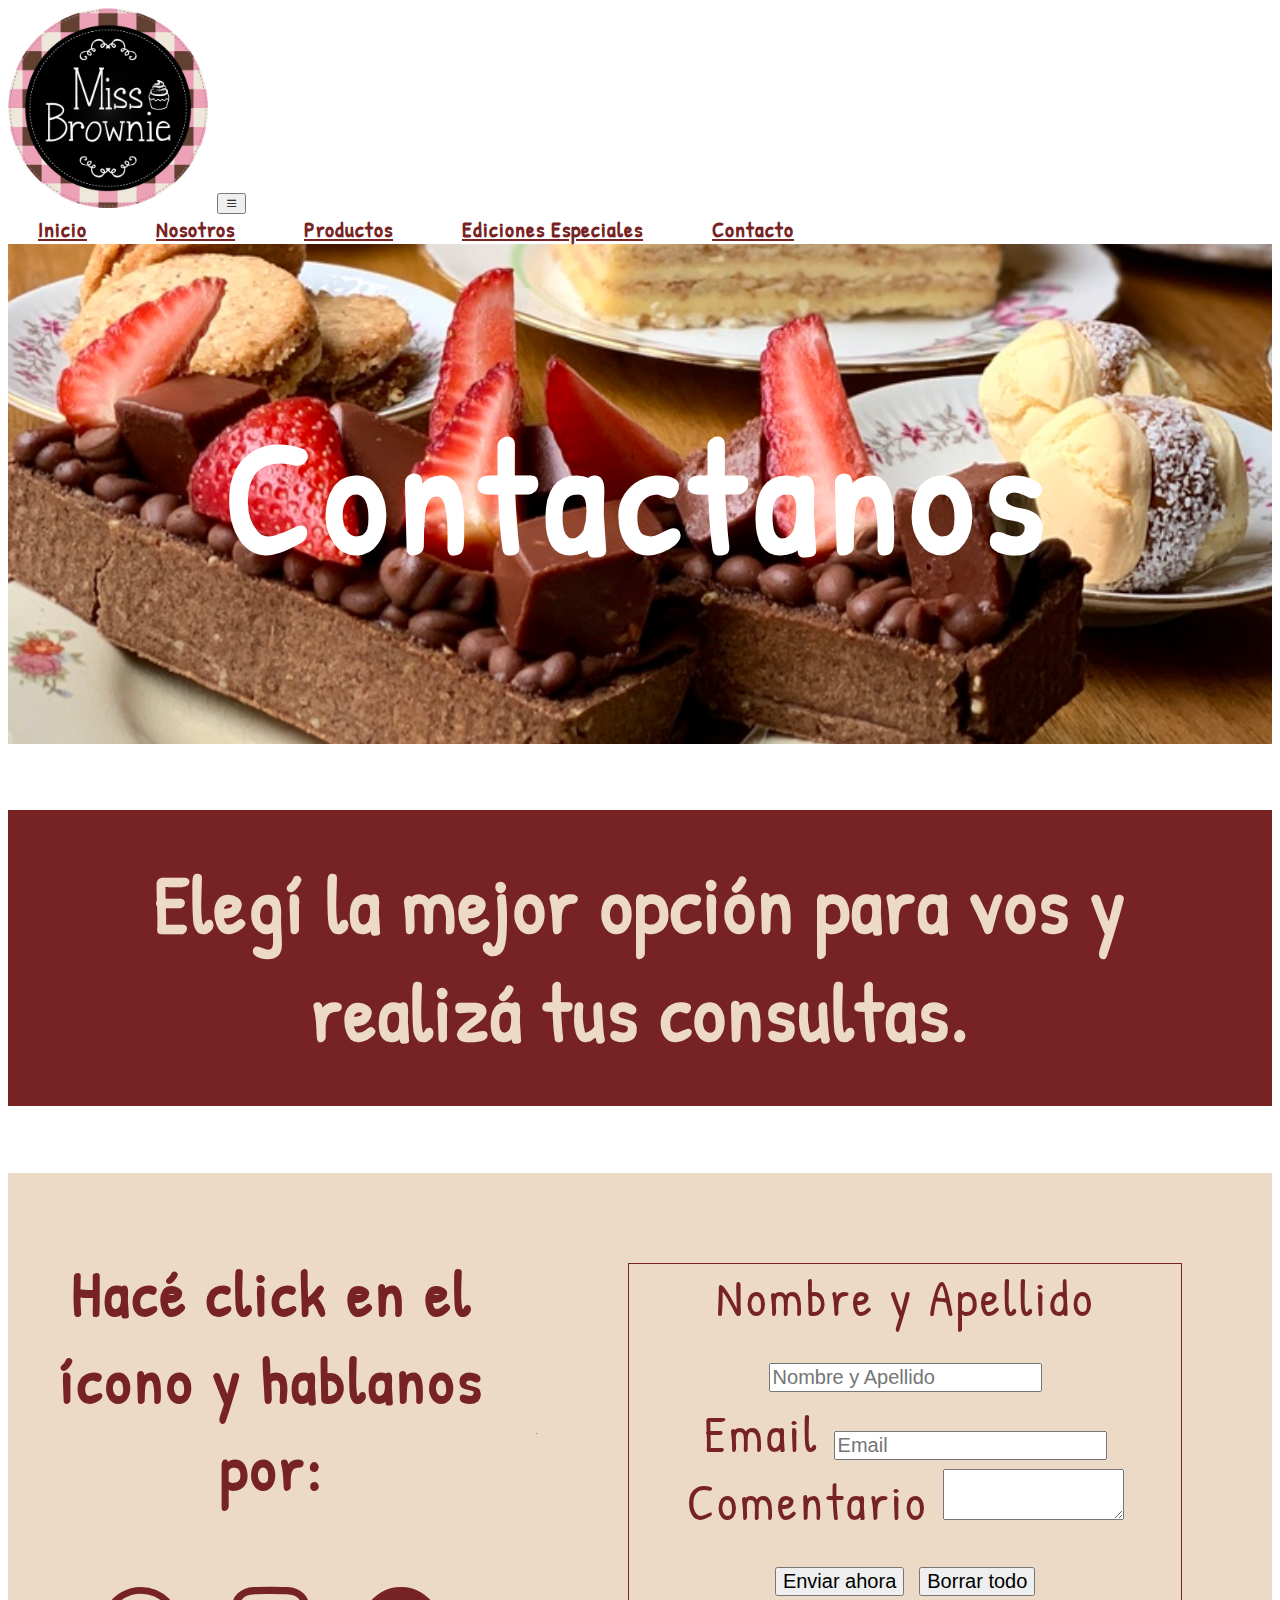
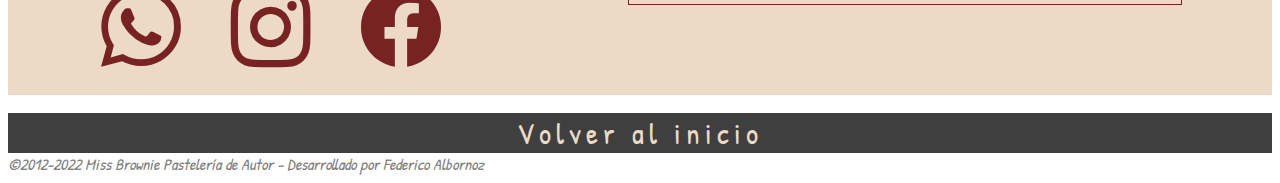
==== commit fa21b565: "Agregado de map, mixin y extend" ====
--- a/contacto.html
+++ b/contacto.html
@@ -4,7 +4,9 @@
     <meta charset="UTF-8">
     <meta http-equiv="X-UA-Compatible" content="IE=edge">
     <meta name="viewport" content="width=device-width, initial-scale=1.0">
-    <title>Miss Brownie</title>
+    <title>Contacto</title>
+    <meta name="description" content="Te ofrecemos diferentes modos para ponerte en contacto con nosotros y hacer tus pedidos: Whatsapp, Instagram, Facebook, o a través del sitio web.">
+    <meta name="keywords" content="pastelería, brownies, galletitas, tortas, tartas, alfajores, brownies, lingotes">
     <link rel="shortcut icon" href="./LOGO.png">
     <link rel="stylesheet" href="https://cdn.jsdelivr.net/npm/bootstrap-icons@1.8.1/font/bootstrap-icons.css">
     <link rel="preconnect" href="https://fonts.googleapis.com">
@@ -43,9 +45,11 @@
                 <h2>Elegí la mejor opción para vos y realizá tus consultas.</h2>
             </div>
             <div class="contact__links">
-                <div class="contact__whatsapp">
-                    <h3>Hacé click en el ícono y hablanos por WhatsApp.</h3>
+                <div class="contact__redes">
+                    <h3>Hacé click en el ícono y hablanos por:</h3>
                     <a href="https://wa.me/5491136063607"><i class="bi bi-whatsapp"></i></a>
+                    <a href="https://www.instagram.com/missbrownieangie/" target="_blank"><i class="bi bi-instagram"></i></a>
+                    <a href="https://www.facebook.com/missbrownie.angie" target="_blank"><i class="bi bi-facebook"></a></i></a></a>
                 </div>
                 <hr>
                 <form action="enviar.php" class="contact__form" method="get" enctype="text/plain">
--- a/sass/main.css
+++ b/sass/main.css
@@ -19,6 +19,51 @@
   color: #772323;
   margin: 0px 30px;
   font-size: 25px;
+}
+
+/*----------------------------Map - Map-get----------------------------*/
+h1 {
+  font-size: 10em;
+  font-weight: bolder;
+}
+
+h2 {
+  font-size: 5em;
+  font-weight: 900;
+}
+
+h3 {
+  font-size: 4em;
+  font-weight: 600;
+}
+
+h4 {
+  font-size: 1.5em;
+  font-weight: 300;
+}
+
+/*----------------------------Extend----------------------------*/
+.brownies-alfajores, .cakes {
+  background-color: #772323;
+  text-align: center;
+  display: -ms-grid;
+  display: grid;
+  -ms-grid-columns: 1fr 1fr 1fr;
+      grid-template-columns: 1fr 1fr 1fr;
+  -ms-grid-rows: 1fr 1fr;
+      grid-template-rows: 1fr 1fr;
+}
+
+.brownies-alfajores img, .cakes img {
+  -webkit-transition: -webkit-transform 1s;
+  transition: -webkit-transform 1s;
+  transition: transform 1s;
+  transition: transform 1s, -webkit-transform 1s;
+}
+
+.brownies-alfajores img:hover, .cakes img:hover {
+  -webkit-transform: scale(1.2);
+          transform: scale(1.2);
 }
 
 /*----------------------------Contacto Pie de Página----------------------------*/
@@ -56,454 +101,6 @@
   color: gray;
 }
 
-/*----------------------------Media Queries----------------------------*/
-@media (min-width: 992px) and (max-width: 1440px) {
-  .header .navbar .container-fluid img {
-    width: 200px;
-  }
-  .header .navbar .container-fluid .navbar-nav a {
-    font-size: 22px;
-    letter-spacing: 1px;
-  }
-  /*----------------------------Home----------------------------*/
-  .section__main {
-    display: -webkit-box;
-    display: -ms-flexbox;
-    display: flex;
-    -webkit-box-orient: vertical;
-    -webkit-box-direction: normal;
-        -ms-flex-direction: column;
-            flex-direction: column;
-    -webkit-box-align: center;
-        -ms-flex-align: center;
-            align-items: center;
-  }
-  .section__main .section__imagenes img {
-    width: 100%;
-  }
-  .descripcion .container .row {
-    -webkit-box-orient: vertical;
-    -webkit-box-direction: normal;
-        -ms-flex-direction: column;
-            flex-direction: column;
-  }
-  /*----------------------------Nosotros----------------------------*/
-  .body {
-    -ms-grid-rows: 900px 1fr;
-        grid-template-rows: 900px 1fr;
-  }
-  .body h2 {
-    font-size: 40px;
-  }
-  .body p {
-    font-size: 30px;
-  }
-  /*----------------------------Productos----------------------------*/
-  .section__galeria {
-    width: 100%;
-    margin-bottom: 5%;
-  }
-  .section__galeria .brownies-alfajores {
-    -webkit-box-orient: vertical;
-    -webkit-box-direction: normal;
-        -ms-flex-direction: column;
-            flex-direction: column;
-  }
-  .section__galeria .cookies {
-    -webkit-box-orient: vertical;
-    -webkit-box-direction: normal;
-        -ms-flex-direction: column;
-            flex-direction: column;
-  }
-  .section__galeria .cakes {
-    -webkit-box-orient: vertical;
-    -webkit-box-direction: normal;
-        -ms-flex-direction: column;
-            flex-direction: column;
-  }
-  .especiales__title {
-    width: 85%;
-  }
-  /*-----------------------------------Especiales-----------------------------------*/
-  .especiales .especiales__txt {
-    width: 50%;
-  }
-  /*----------------------Contacto---------------------*/
-  .contact {
-    width: 100%;
-  }
-  .contact .contact__links {
-    -webkit-box-orient: vertical;
-    -webkit-box-direction: normal;
-        -ms-flex-direction: column;
-            flex-direction: column;
-    width: 100%;
-    padding: 50px;
-  }
-}
-
-@media (min-width: 768px) and (max-width: 991px) {
-  .header nav .container-fluid {
-    -webkit-box-orient: horizontal;
-    -webkit-box-direction: normal;
-        -ms-flex-direction: row;
-            flex-direction: row;
-    -webkit-box-pack: start;
-        -ms-flex-pack: start;
-            justify-content: flex-start;
-  }
-  .header nav .container-fluid button {
-    font-size: 6em;
-    color: #772323;
-  }
-  .header nav .container-fluid button .navbar-nav a {
-    font-size: 30px;
-    letter-spacing: 1px;
-  }
-  /*----------------------Home---------------------*/
-  .section__main {
-    display: -webkit-box;
-    display: -ms-flexbox;
-    display: flex;
-    -webkit-box-orient: vertical;
-    -webkit-box-direction: normal;
-        -ms-flex-direction: column;
-            flex-direction: column;
-    -webkit-box-align: center;
-        -ms-flex-align: center;
-            align-items: center;
-    -webkit-box-pack: center;
-        -ms-flex-pack: center;
-            justify-content: center;
-  }
-  .section__main .section__imagenes img {
-    width: 100%;
-  }
-  .descripcion .container .row {
-    -webkit-box-orient: vertical;
-    -webkit-box-direction: normal;
-        -ms-flex-direction: column;
-            flex-direction: column;
-  }
-  /*----------------------Nosotros---------------------*/
-  .body {
-    -ms-grid-rows: 850px 1fr;
-        grid-template-rows: 850px 1fr;
-  }
-  .body .main__1 {
-    width: 80%;
-  }
-  .body .main__2 {
-    width: 80%;
-  }
-  /*----------------------Productos---------------------*/
-  .section__galeria {
-    width: 100%;
-    margin-bottom: 5%;
-  }
-  .section__galeria .brownies-alfajores {
-    -webkit-box-orient: vertical;
-    -webkit-box-direction: normal;
-        -ms-flex-direction: column;
-            flex-direction: column;
-  }
-  .section__galeria .cookies {
-    -webkit-box-orient: vertical;
-    -webkit-box-direction: normal;
-        -ms-flex-direction: column;
-            flex-direction: column;
-  }
-  .section__galeria .cakes {
-    -webkit-box-orient: vertical;
-    -webkit-box-direction: normal;
-        -ms-flex-direction: column;
-            flex-direction: column;
-  }
-  .especiales__title {
-    width: 85%;
-  }
-  /*----------------------Ediciones Especiales---------------------*/
-  .especiales .especiales__txt {
-    width: 50%;
-  }
-  .especiales .especiales__galeria {
-    -ms-grid-columns: 1fr 1fr 2fr;
-        grid-template-columns: 1fr 1fr 2fr;
-    grid-row: 1fr 1fr 1fr;
-  }
-  .especiales .especiales__galeria .especial1 {
-    -ms-grid-column: 1;
-    -ms-grid-column-span: 2;
-    grid-column: 1/3;
-    -ms-grid-row: 1;
-    -ms-grid-row-span: 1;
-    grid-row: 1/2;
-  }
-  .especiales .especiales__galeria .especial2 {
-    -ms-grid-column: 1;
-    -ms-grid-column-span: 2;
-    grid-column: 1/3;
-    -ms-grid-row: 2;
-    -ms-grid-row-span: 1;
-    grid-row: 2/3;
-  }
-  .especiales .especiales__galeria .especial3 {
-    -ms-grid-column: 1;
-    -ms-grid-column-span: 4;
-    grid-column: 1/5;
-    -ms-grid-row: 3;
-    -ms-grid-row-span: 1;
-    grid-row: 3/4;
-  }
-  .especiales .especiales__galeria .especial4 {
-    -ms-grid-column: 3;
-    -ms-grid-column-span: 2;
-    grid-column: 3/5;
-    -ms-grid-row: 2;
-    -ms-grid-row-span: 1;
-    grid-row: 2/3;
-  }
-  .especiales .especiales__galeria .especial5 {
-    -ms-grid-column: 3;
-    -ms-grid-column-span: 2;
-    grid-column: 3/5;
-    -ms-grid-row: 1;
-    -ms-grid-row-span: 1;
-    grid-row: 1/2;
-  }
-  /*----------------------Contacto---------------------*/
-  .contact {
-    width: 100%;
-  }
-  .contact__links {
-    -webkit-box-orient: vertical;
-    -webkit-box-direction: normal;
-        -ms-flex-direction: column;
-            flex-direction: column;
-    width: 100%;
-    padding: 50px;
-  }
-}
-
-@media (min-width: 577px) and (max-width: 767px) {
-  .header .navbar .container-fluid {
-    -webkit-box-pack: center;
-        -ms-flex-pack: center;
-            justify-content: center;
-  }
-  .header .navbar .container-fluid img {
-    width: 250px;
-  }
-  .header .navbar .container-fluid button {
-    font-size: 5em;
-    color: #772323;
-  }
-  .header .navbar .container-fluid a {
-    font-size: 25px;
-    letter-spacing: 0px;
-  }
-  .main h1 {
-    font-size: 50px;
-  }
-  /*----------------------Home---------------------*/
-  .section__main {
-    display: -webkit-box;
-    display: -ms-flexbox;
-    display: flex;
-    -webkit-box-orient: vertical;
-    -webkit-box-direction: normal;
-        -ms-flex-direction: column;
-            flex-direction: column;
-    -webkit-box-align: center;
-        -ms-flex-align: center;
-            align-items: center;
-    -webkit-box-pack: center;
-        -ms-flex-pack: center;
-            justify-content: center;
-  }
-  .section__main .section__imagenes {
-    padding: 10px;
-  }
-  .section__main .section__imagenes img {
-    width: 100%;
-  }
-  .section__main .section__imagenes h2 {
-    font-size: 50px;
-  }
-  .section__main .carousel-item img {
-    width: 100%;
-  }
-  .descripcion {
-    margin: 40px 5px;
-  }
-  .descripcion .container .row {
-    -webkit-box-orient: vertical;
-    -webkit-box-direction: normal;
-        -ms-flex-direction: column;
-            flex-direction: column;
-  }
-  .descripcion .container .row h1 {
-    font-size: 50px;
-  }
-  .descripcion .container .row h3 {
-    font-size: 35px;
-  }
-  .descripcion .container .row p {
-    font-size: 25px;
-  }
-  /*----------------------Nosotros---------------------*/
-  .body {
-    -ms-grid-rows: 1fr 1fr;
-        grid-template-rows: 1fr 1fr;
-  }
-  .body .main__1 {
-    width: 90%;
-  }
-  .body .main__2 {
-    width: 90%;
-  }
-  .body h2 {
-    font-size: 35px;
-  }
-  .body p {
-    text-align: center;
-    font-size: 25px;
-  }
-  /*----------------------Productos---------------------*/
-  .section__galeria {
-    width: 100%;
-    margin-bottom: 5%;
-  }
-  .section__galeria .brownies-alfajores {
-    -webkit-box-orient: vertical;
-    -webkit-box-direction: normal;
-        -ms-flex-direction: column;
-            flex-direction: column;
-  }
-  .section__galeria .cookies {
-    -webkit-box-orient: vertical;
-    -webkit-box-direction: normal;
-        -ms-flex-direction: column;
-            flex-direction: column;
-  }
-  .section__galeria .cakes {
-    -webkit-box-orient: vertical;
-    -webkit-box-direction: normal;
-        -ms-flex-direction: column;
-            flex-direction: column;
-  }
-  .especiales__title {
-    width: 85%;
-  }
-  /*----------------------Ediciones Especiales---------------------*/
-  .especiales .especiales__txt {
-    width: 90%;
-  }
-  .especiales .especiales__galeria {
-    -ms-grid-columns: 1fr 1fr;
-        grid-template-columns: 1fr 1fr;
-    grid-row: 1fr 1fr 1fr 1fr 1fr;
-  }
-  .especiales .especiales__galeria .especial1 {
-    -ms-grid-column: 1;
-    -ms-grid-column-span: 2;
-    grid-column: 1/3;
-    -ms-grid-row: 1;
-    -ms-grid-row-span: 1;
-    grid-row: 1/2;
-  }
-  .especiales .especiales__galeria .especial2 {
-    -ms-grid-column: 1;
-    -ms-grid-column-span: 2;
-    grid-column: 1/3;
-    -ms-grid-row: 3;
-    -ms-grid-row-span: 1;
-    grid-row: 3/4;
-  }
-  .especiales .especiales__galeria .especial3 {
-    -ms-grid-column: 1;
-    -ms-grid-column-span: 2;
-    grid-column: 1/3;
-    -ms-grid-row: 5;
-    -ms-grid-row-span: 1;
-    grid-row: 5/6;
-  }
-  .especiales .especiales__galeria .especial4 {
-    -ms-grid-column: 1;
-    -ms-grid-column-span: 2;
-    grid-column: 1/3;
-    -ms-grid-row: 2;
-    -ms-grid-row-span: 1;
-    grid-row: 2/3;
-  }
-  .especiales .especiales__galeria .especial5 {
-    -ms-grid-column: 1;
-    -ms-grid-column-span: 2;
-    grid-column: 1/3;
-    -ms-grid-row: 4;
-    -ms-grid-row-span: 1;
-    grid-row: 4/5;
-  }
-  /*----------------------Contacto---------------------*/
-  .contact {
-    width: 100%;
-  }
-  .contact__links {
-    width: 100%;
-    padding: 50px;
-    -webkit-box-orient: vertical;
-    -webkit-box-direction: normal;
-        -ms-flex-direction: column;
-            flex-direction: column;
-  }
-  .contact__links .contact__form {
-    width: 100%;
-  }
-}
-
-/*@media (max-width: 576px) {
-    .header {
-        .navbar {
-            .container-fluid {
-                justify-content: center;
-                
-                img {
-                    width: 250px;
-                }
-
-                button {
-                    font-size: 5em;
-                    color: #772323;            
-                }
-
-                a {
-                    font-size: 25px;
-                    letter-spacing: 0px;            
-                }
-            }
-        }
-    }
-
-    .main {
-        width: 100%;
-
-        h1 {
-            font-size: 40px;
-        }
-    }
-
-    /*----------------------Home---------------------
-    .section__main {
-        display: flex;
-        flex-direction: column;
-        align-items: center;
-        justify-content: center;
-
-        .carousel-item img {
-            width: 86%;
-        }
-
-    }*/
 /*----------------------------Home----------------------------*/
 .main {
   display: -webkit-box;
@@ -529,8 +126,6 @@
   color: white;
   letter-spacing: 10px;
   font-family: 'Patrick Hand', cursive;
-  font-weight: bolder;
-  font-size: 140px;
 }
 
 .section__main {
@@ -549,22 +144,75 @@
 }
 
 .section__main .section__imagenes {
-  padding: 73px 130px;
+  padding: 0px 130px;
+  -webkit-box-sizing: border-box;
+          box-sizing: border-box;
+  border: #772323;
+  border-radius: 25%;
+  overflow: hidden;
+  -webkit-transform: translatey(0px);
+          transform: translatey(0px);
+  -webkit-animation: float 1.5s ease-in-out infinite;
+          animation: float 1.5s ease-in-out infinite;
+  background-color: #52131c;
+  margin-right: 140px;
 }
 
 .section__main .section__imagenes img {
-  width: 90%;
+  width: 100%;
+  height: auto;
 }
 
 .section__main .section__imagenes h2 {
   width: 100%;
-  color: #f5f5f5;
-  font-size: 82px;
+  color: #ecd9c6;
   font-style: italic;
-  font-weight: bolder;
-  font-family: 'Patrick Hand', cursive;
+  font-family: 'Patrick Hand', cursive;
+  font-size: 120px;
   letter-spacing: 2px;
   text-align: center;
+}
+
+@-webkit-keyframes float {
+  0% {
+    -webkit-transform: translatey(0px);
+            transform: translatey(0px);
+    -webkit-box-shadow: 0 5px 15px 0px rgba(0, 0, 0, 0.6);
+            box-shadow: 0 5px 15px 0px rgba(0, 0, 0, 0.6);
+  }
+  50% {
+    -webkit-transform: translatey(-20px);
+            transform: translatey(-20px);
+    -webkit-box-shadow: 0 5px 15px 0px rgba(0, 0, 0, 0.2);
+            box-shadow: 0 5px 15px 0px rgba(0, 0, 0, 0.2);
+  }
+  100% {
+    -webkit-transform: translatey(0px);
+            transform: translatey(0px);
+    -webkit-box-shadow: 0 5px 15px 0px rgba(0, 0, 0, 0.6);
+            box-shadow: 0 5px 15px 0px rgba(0, 0, 0, 0.6);
+  }
+}
+
+@keyframes float {
+  0% {
+    -webkit-transform: translatey(0px);
+            transform: translatey(0px);
+    -webkit-box-shadow: 0 5px 15px 0px rgba(0, 0, 0, 0.6);
+            box-shadow: 0 5px 15px 0px rgba(0, 0, 0, 0.6);
+  }
+  50% {
+    -webkit-transform: translatey(-20px);
+            transform: translatey(-20px);
+    -webkit-box-shadow: 0 5px 15px 0px rgba(0, 0, 0, 0.2);
+            box-shadow: 0 5px 15px 0px rgba(0, 0, 0, 0.2);
+  }
+  100% {
+    -webkit-transform: translatey(0px);
+            transform: translatey(0px);
+    -webkit-box-shadow: 0 5px 15px 0px rgba(0, 0, 0, 0.6);
+            box-shadow: 0 5px 15px 0px rgba(0, 0, 0, 0.6);
+  }
 }
 
 .section__main .carousel-inner {
@@ -585,7 +233,6 @@
 
 .descripcion h1 {
   font-size: 100px;
-  font-weight: 1000;
   font-family: 'Patrick Hand', cursive;
   text-align: center;
   letter-spacing: 10px;
@@ -594,8 +241,6 @@
 }
 
 .descripcion h3 {
-  font-size: 60px;
-  font-weight: 700;
   font-family: 'Patrick Hand', cursive;
   text-align: center;
   letter-spacing: 5px;
@@ -624,7 +269,6 @@
   background-color: #3f3f3f;
   color: #ecd9c6;
   font-family: 'Patrick Hand', cursive;
-  font-size: 30px;
   text-align: center;
   letter-spacing: 5px;
 }
@@ -679,10 +323,8 @@
   padding: 40px;
 }
 
-.body .main__1 h2 {
-  font-size: 60px;
-  font-family: 'Patrick Hand', cursive;
-  font-weight: lighter;
+.body .main__1 h3 {
+  font-family: 'Patrick Hand', cursive;
   letter-spacing: 2px;
   color: #ecd9c6;
 }
@@ -710,10 +352,8 @@
   padding: 40px;
 }
 
-.body .main__2 h2 {
-  font-size: 60px;
-  font-family: 'Patrick Hand', cursive;
-  font-weight: lighter;
+.body .main__2 h3 {
+  font-family: 'Patrick Hand', cursive;
   letter-spacing: 2px;
   color: #772323;
 }
@@ -738,17 +378,8 @@
   -webkit-box-direction: normal;
       -ms-flex-direction: column;
           flex-direction: column;
-  gap: 30px;
+  gap: 10px;
   margin-top: 30px;
-}
-
-.section__galeria h1 {
-  text-align: center;
-  letter-spacing: 2px;
-  font-family: 'Patrick Hand', cursive;
-  font-weight: bolder;
-  font-size: 80px;
-  color: #772323;
 }
 
 .section__galeria h2 {
@@ -756,8 +387,6 @@
   text-align: center;
   letter-spacing: 2px;
   font-family: 'Patrick Hand', cursive;
-  font-weight: bolder;
-  font-size: 50px;
   color: #ecd9c6;
 }
 
@@ -765,20 +394,22 @@
   letter-spacing: 2px;
   font-family: 'Patrick Hand', cursive;
   font-weight: lighter;
-  font-size: 45px;
-  color: #ecd9c6;
-  padding: 40px;
+  font-size: 30px;
+  color: #772323;
+  background-color: #ecd9c6;
   -webkit-box-pack: center;
       -ms-flex-pack: center;
           justify-content: center;
   width: 100%;
+  margin: 40px 0px;
+  border-style: double;
 }
 
 .section__galeria img {
   margin-top: 50px;
 }
 
-.section__galeria .brownies-alfajores {
+.section__galeria .cookies {
   background-color: #772323;
   text-align: center;
   display: -webkit-box;
@@ -788,28 +419,6 @@
       justify-content: space-around;
 }
 
-.section__galeria .brownies-alfajores img {
-  -webkit-transition: -webkit-transform 1s;
-  transition: -webkit-transform 1s;
-  transition: transform 1s;
-  transition: transform 1s, -webkit-transform 1s;
-}
-
-.section__galeria .brownies-alfajores img:hover {
-  -webkit-transform: scale(1.2);
-          transform: scale(1.2);
-}
-
-.section__galeria .cookies {
-  background-color: #772323;
-  text-align: center;
-  display: -webkit-box;
-  display: -ms-flexbox;
-  display: flex;
-  -ms-flex-pack: distribute;
-      justify-content: space-around;
-}
-
 .section__galeria .cookies img {
   -webkit-transition: -webkit-transform 1s;
   transition: -webkit-transform 1s;
@@ -818,34 +427,8 @@
 }
 
 .section__galeria .cookies img:hover {
-  -webkit-transform: scale(1.2);
-          transform: scale(1.2);
-}
-
-.section__galeria .cakes {
-  background-color: #772323;
-  text-align: center;
-  display: -webkit-box;
-  display: -ms-flexbox;
-  display: flex;
-  -webkit-box-pack: space-evenly;
-      -ms-flex-pack: space-evenly;
-          justify-content: space-evenly;
-  -ms-flex-wrap: wrap;
-      flex-wrap: wrap;
-  gap: 102px;
-}
-
-.section__galeria .cakes img {
-  -webkit-transition: -webkit-transform 1s;
-  transition: -webkit-transform 1s;
-  transition: transform 1s;
-  transition: transform 1s, -webkit-transform 1s;
-}
-
-.section__galeria .cakes img:hover {
-  -webkit-transform: scale(1.2);
-          transform: scale(1.2);
+  -webkit-transform: scale(1.1);
+          transform: scale(1.1);
 }
 
 .especiales__title {
@@ -854,7 +437,6 @@
   display: flex;
   letter-spacing: 2px;
   font-family: 'Patrick Hand', cursive;
-  font-size: 30px;
   -webkit-box-pack: center;
       -ms-flex-pack: center;
           justify-content: center;
@@ -896,8 +478,6 @@
           align-items: center;
   letter-spacing: 2px;
   font-family: 'Patrick Hand', cursive;
-  font-weight: lighter;
-  font-size: x-large;
   background-color: #772323;
   margin: 1%;
 }
@@ -1025,16 +605,13 @@
   background-color: #772323;
   color: #ecd9c6;
   text-align: center;
-  font-size: x-large;
-  font-family: 'Patrick Hand', cursive;
-  font-weight: lighter;
+  font-family: 'Patrick Hand', cursive;
   letter-spacing: 2px;
   margin-top: 30px;
 }
 
 .contact h2 {
   padding: 40px;
-  font-size: 40px;
 }
 
 .contact__links {
@@ -1047,31 +624,722 @@
   background-color: #ecd9c6;
   letter-spacing: 3px;
   font-family: 'Patrick Hand', cursive;
-  font-weight: lighter;
-  font-size: 40px;
+  font-color: #772323;
+}
+
+.contact__links .contact__redes {
+  text-align: center;
+}
+
+.contact__links .contact__redes h3 {
   color: #772323;
 }
 
-.contact__links .contact__whatsapp {
-  text-align: center;
-}
-
-.contact__links .contact__whatsapp h3 {
-  font-size: 50px;
-}
-
-.contact__links .contact__whatsapp a {
+.contact__links .contact__redes a {
   font-size: 5rem;
   color: #772323;
+  padding: 20px;
 }
 
 .contact__links .contact__form {
   text-align: center;
   margin: 90px;
   border: #772323 solid 1px;
-  width: 50%;
+  width: 80%;
+  font-size: 50px;
+  color: #772323;
 }
 
 .contact__links .contact__form input {
   font-size: 20px;
 }
+
+/*----------------------------Media Queries----------------------------*/
+@media (min-width: 992px) and (max-width: 1440px) {
+  .header .navbar .container-fluid img {
+    width: 200px;
+  }
+  .header .navbar .container-fluid .navbar-nav a {
+    font-size: 22px;
+    letter-spacing: 1px;
+  }
+  /*----------------------------Home----------------------------*/
+  .section__main {
+    display: -webkit-box;
+    display: -ms-flexbox;
+    display: flex;
+    -webkit-box-orient: vertical;
+    -webkit-box-direction: normal;
+        -ms-flex-direction: column;
+            flex-direction: column;
+    -webkit-box-align: center;
+        -ms-flex-align: center;
+            align-items: center;
+  }
+  .section__main .section__imagenes {
+    margin: 50px 0px 20px 10px;
+  }
+  .section__main .section__imagenes img {
+    width: 100%;
+  }
+  .section__main .section__imagenes h2 {
+    font-size: 80px;
+  }
+  .descripcion .container .row {
+    -webkit-box-orient: vertical;
+    -webkit-box-direction: normal;
+        -ms-flex-direction: column;
+            flex-direction: column;
+  }
+  /*----------------------------Nosotros----------------------------*/
+  .body {
+    -ms-grid-rows: 900px 1fr;
+        grid-template-rows: 900px 1fr;
+  }
+  .body h2 {
+    font-size: 40px;
+  }
+  .body p {
+    font-size: 30px;
+  }
+  /*----------------------------Productos----------------------------*/
+  .section__galeria {
+    width: 100%;
+    margin-bottom: 5%;
+  }
+  .section__galeria .brownies-alfajores p, .section__galeria .cakes p {
+    height: 100px;
+  }
+  .section__galeria .cookies {
+    -webkit-box-orient: vertical;
+    -webkit-box-direction: normal;
+        -ms-flex-direction: column;
+            flex-direction: column;
+  }
+  .section__galeria .cakes {
+    -ms-grid-columns: 1fr 1fr;
+        grid-template-columns: 1fr 1fr;
+    -ms-grid-rows: 1fr 1fr 1fr;
+        grid-template-rows: 1fr 1fr 1fr;
+  }
+  .especiales__title {
+    width: 85%;
+    text-align: center;
+  }
+  /*-----------------------------------Especiales-----------------------------------*/
+  .especiales .especiales__txt {
+    width: 50%;
+  }
+  .especiales .especiales__txt h3 {
+    font-size: 70px;
+  }
+  .especiales .especiales__galeria .especial3 {
+    height: 65%;
+  }
+  .especiales .especiales__galeria .especial4 {
+    height: 87%;
+  }
+  /*----------------------Contacto---------------------*/
+  .contact {
+    width: 100%;
+  }
+  .contact .contact__links {
+    -webkit-box-orient: vertical;
+    -webkit-box-direction: normal;
+        -ms-flex-direction: column;
+            flex-direction: column;
+    width: 100%;
+    padding: 50px;
+  }
+}
+
+@media (min-width: 768px) and (max-width: 991px) {
+  .header nav .container-fluid {
+    -webkit-box-orient: horizontal;
+    -webkit-box-direction: normal;
+        -ms-flex-direction: row;
+            flex-direction: row;
+    -webkit-box-pack: start;
+        -ms-flex-pack: start;
+            justify-content: flex-start;
+  }
+  .header nav .container-fluid button {
+    font-size: 6em;
+    color: #772323;
+  }
+  .header nav .container-fluid button .navbar-nav a {
+    font-size: 30px;
+    letter-spacing: 1px;
+  }
+  .main h1 {
+    font-size: 8em;
+  }
+  /*----------------------Home---------------------*/
+  .section__main {
+    display: -webkit-box;
+    display: -ms-flexbox;
+    display: flex;
+    -webkit-box-orient: vertical;
+    -webkit-box-direction: normal;
+        -ms-flex-direction: column;
+            flex-direction: column;
+    -webkit-box-align: center;
+        -ms-flex-align: center;
+            align-items: center;
+    -webkit-box-pack: center;
+        -ms-flex-pack: center;
+            justify-content: center;
+  }
+  .section__main .section__imagenes {
+    margin: 50px 0px 20px 5px;
+    width: 90%;
+  }
+  .section__main .section__imagenes img {
+    width: 100%;
+  }
+  .section__main .section__imagenes h2 {
+    font-size: 80px;
+  }
+  .descripcion .container .row {
+    -webkit-box-orient: vertical;
+    -webkit-box-direction: normal;
+        -ms-flex-direction: column;
+            flex-direction: column;
+  }
+  /*----------------------Nosotros---------------------*/
+  .body {
+    -ms-grid-rows: 850px 1fr;
+        grid-template-rows: 850px 1fr;
+  }
+  .body .main__1 {
+    width: 80%;
+  }
+  .body .main__2 {
+    width: 80%;
+  }
+  /*----------------------Productos---------------------*/
+  .section__galeria {
+    width: 100%;
+    margin-bottom: 5%;
+  }
+  .section__galeria .brownies-alfajores, .section__galeria .cakes {
+    -ms-grid-columns: 1fr 1fr;
+        grid-template-columns: 1fr 1fr;
+    -ms-grid-rows: 1fr 1fr 1fr;
+        grid-template-rows: 1fr 1fr 1fr;
+  }
+  .section__galeria .brownies-alfajores p, .section__galeria .cakes p {
+    height: 100px;
+  }
+  .section__galeria .cookies {
+    -webkit-box-orient: vertical;
+    -webkit-box-direction: normal;
+        -ms-flex-direction: column;
+            flex-direction: column;
+  }
+  .section__galeria .cakes {
+    -ms-grid-columns: 1fr;
+        grid-template-columns: 1fr;
+  }
+  .especiales__title {
+    width: 80%;
+    text-align: center;
+  }
+  .especiales__title h3 {
+    font-size: 40px;
+  }
+  /*----------------------Ediciones Especiales---------------------*/
+  .especiales .especiales__txt {
+    width: 70%;
+  }
+  .especiales .especiales__txt h3 {
+    font-size: 40px;
+  }
+  .especiales .especiales__txt h4 {
+    font-size: 30px;
+  }
+  .especiales .especiales__galeria {
+    -ms-grid-columns: 1fr 1fr 2fr;
+        grid-template-columns: 1fr 1fr 2fr;
+    grid-row: 1fr 1fr 1fr;
+  }
+  .especiales .especiales__galeria .especial1 {
+    -ms-grid-column: 1;
+    -ms-grid-column-span: 2;
+    grid-column: 1/3;
+    -ms-grid-row: 1;
+    -ms-grid-row-span: 1;
+    grid-row: 1/2;
+  }
+  .especiales .especiales__galeria .especial2 {
+    -ms-grid-column: 1;
+    -ms-grid-column-span: 2;
+    grid-column: 1/3;
+    -ms-grid-row: 2;
+    -ms-grid-row-span: 1;
+    grid-row: 2/3;
+  }
+  .especiales .especiales__galeria .especial3 {
+    -ms-grid-column: 1;
+    -ms-grid-column-span: 4;
+    grid-column: 1/5;
+    -ms-grid-row: 3;
+    -ms-grid-row-span: 1;
+    grid-row: 3/4;
+    height: 100%;
+  }
+  .especiales .especiales__galeria .especial4 {
+    -ms-grid-column: 3;
+    -ms-grid-column-span: 2;
+    grid-column: 3/5;
+    -ms-grid-row: 2;
+    -ms-grid-row-span: 1;
+    grid-row: 2/3;
+  }
+  .especiales .especiales__galeria .especial5 {
+    -ms-grid-column: 3;
+    -ms-grid-column-span: 2;
+    grid-column: 3/5;
+    -ms-grid-row: 1;
+    -ms-grid-row-span: 1;
+    grid-row: 1/2;
+  }
+  /*----------------------Contacto---------------------*/
+  .contact {
+    width: 100%;
+  }
+  .contact__links {
+    -webkit-box-orient: vertical;
+    -webkit-box-direction: normal;
+        -ms-flex-direction: column;
+            flex-direction: column;
+    width: 100%;
+    padding: 50px;
+  }
+}
+
+@media (min-width: 577px) and (max-width: 767px) {
+  .header .navbar .container-fluid {
+    -webkit-box-pack: center;
+        -ms-flex-pack: center;
+            justify-content: center;
+  }
+  .header .navbar .container-fluid img {
+    width: 250px;
+  }
+  .header .navbar .container-fluid button {
+    font-size: 5em;
+    color: #772323;
+  }
+  .header .navbar .container-fluid a {
+    font-size: 25px;
+    letter-spacing: 0px;
+  }
+  .main h1 {
+    font-size: 100px;
+  }
+  /*----------------------Home---------------------*/
+  .section__main {
+    display: -webkit-box;
+    display: -ms-flexbox;
+    display: flex;
+    -webkit-box-orient: vertical;
+    -webkit-box-direction: normal;
+        -ms-flex-direction: column;
+            flex-direction: column;
+    -webkit-box-align: center;
+        -ms-flex-align: center;
+            align-items: center;
+    -webkit-box-pack: center;
+        -ms-flex-pack: center;
+            justify-content: center;
+  }
+  .section__main .section__imagenes {
+    margin: 50px 0px 70px 0px;
+    width: 100%;
+  }
+  .section__main .section__imagenes img {
+    width: 100%;
+  }
+  .section__main .section__imagenes h2 {
+    font-size: 50px;
+  }
+  .section__main .carousel-item img {
+    width: 100%;
+  }
+  .descripcion {
+    margin: 40px 5px;
+  }
+  .descripcion .container .row {
+    -webkit-box-orient: vertical;
+    -webkit-box-direction: normal;
+        -ms-flex-direction: column;
+            flex-direction: column;
+  }
+  .descripcion .container .row h1 {
+    font-size: 50px;
+  }
+  .descripcion .container .row h3 {
+    font-size: 35px;
+  }
+  .descripcion .container .row p {
+    font-size: 25px;
+  }
+  /*----------------------Nosotros---------------------*/
+  .body {
+    -ms-grid-rows: 920px 1fr;
+        grid-template-rows: 920px 1fr;
+  }
+  .body .main__1 {
+    width: 90%;
+  }
+  .body .main__2 {
+    width: 90%;
+  }
+  .body h3 {
+    font-size: 50px;
+  }
+  .body p {
+    text-align: center;
+    font-size: 25px;
+  }
+  /*----------------------Productos---------------------*/
+  .section__galeria {
+    width: 100%;
+    margin-bottom: 5%;
+  }
+  .section__galeria h2 {
+    font-size: 50px;
+  }
+  .section__galeria .brownies-alfajores, .section__galeria .cakes {
+    -ms-grid-columns: 1fr;
+        grid-template-columns: 1fr;
+    -ms-grid-rows: 1fr 1fr 1fr 1fr 1fr 1fr;
+        grid-template-rows: 1fr 1fr 1fr 1fr 1fr 1fr;
+  }
+  .section__galeria .cookies {
+    -webkit-box-orient: vertical;
+    -webkit-box-direction: normal;
+        -ms-flex-direction: column;
+            flex-direction: column;
+  }
+  .section__galeria .cakes {
+    -ms-grid-columns: 1fr;
+        grid-template-columns: 1fr;
+    -ms-grid-rows: 1fr 1fr 1fr 1fr 1fr 1fr;
+        grid-template-rows: 1fr 1fr 1fr 1fr 1fr 1fr;
+  }
+  .especiales__title {
+    width: 70%;
+    text-align: center;
+  }
+  .especiales__title h3 {
+    font-size: 40px;
+  }
+  /*----------------------Ediciones Especiales---------------------*/
+  .especiales .especiales__txt {
+    width: 90%;
+  }
+  .especiales .especiales__txt h3 {
+    font-size: 40px;
+  }
+  .especiales .especiales__txt h4 {
+    font-size: 35px;
+  }
+  .especiales .especiales__galeria {
+    -ms-grid-columns: 1fr 1fr;
+        grid-template-columns: 1fr 1fr;
+    grid-row: 1fr 1fr 1fr 1fr 1fr;
+  }
+  .especiales .especiales__galeria .especial1 {
+    -ms-grid-column: 1;
+    -ms-grid-column-span: 2;
+    grid-column: 1/3;
+    -ms-grid-row: 1;
+    -ms-grid-row-span: 1;
+    grid-row: 1/2;
+  }
+  .especiales .especiales__galeria .especial2 {
+    -ms-grid-column: 1;
+    -ms-grid-column-span: 2;
+    grid-column: 1/3;
+    -ms-grid-row: 3;
+    -ms-grid-row-span: 1;
+    grid-row: 3/4;
+  }
+  .especiales .especiales__galeria .especial3 {
+    -ms-grid-column: 1;
+    -ms-grid-column-span: 2;
+    grid-column: 1/3;
+    -ms-grid-row: 5;
+    -ms-grid-row-span: 1;
+    grid-row: 5/6;
+    height: 100%;
+  }
+  .especiales .especiales__galeria .especial4 {
+    -ms-grid-column: 1;
+    -ms-grid-column-span: 2;
+    grid-column: 1/3;
+    -ms-grid-row: 2;
+    -ms-grid-row-span: 1;
+    grid-row: 2/3;
+  }
+  .especiales .especiales__galeria .especial5 {
+    -ms-grid-column: 1;
+    -ms-grid-column-span: 2;
+    grid-column: 1/3;
+    -ms-grid-row: 4;
+    -ms-grid-row-span: 1;
+    grid-row: 4/5;
+  }
+  /*----------------------Contacto---------------------*/
+  .contact {
+    width: 100%;
+  }
+  .contact h2 {
+    font-size: 50px;
+  }
+  .contact h3 {
+    font-size: 40px;
+  }
+  .contact__links {
+    width: 100%;
+    padding: 50px;
+    -webkit-box-orient: vertical;
+    -webkit-box-direction: normal;
+        -ms-flex-direction: column;
+            flex-direction: column;
+  }
+  .contact__links .contact__form {
+    width: 100%;
+  }
+}
+
+@media (min-width: 375px) and (max-width: 576px) {
+  .header .navbar .container-fluid {
+    -webkit-box-pack: center;
+        -ms-flex-pack: center;
+            justify-content: center;
+  }
+  .header .navbar .container-fluid img {
+    width: 250px;
+  }
+  .header .navbar .container-fluid button {
+    font-size: 5em;
+    color: #772323;
+  }
+  .header .navbar .container-fluid a {
+    font-size: 25px;
+    letter-spacing: 0px;
+  }
+  .main {
+    width: 100%;
+  }
+  .main h1 {
+    font-size: 3.5em;
+  }
+  /*----------------------Home---------------------*/
+  .section__main {
+    display: -webkit-box;
+    display: -ms-flexbox;
+    display: flex;
+    -webkit-box-orient: vertical;
+    -webkit-box-direction: normal;
+        -ms-flex-direction: column;
+            flex-direction: column;
+    -webkit-box-align: center;
+        -ms-flex-align: center;
+            align-items: center;
+    -webkit-box-pack: center;
+        -ms-flex-pack: center;
+            justify-content: center;
+    width: 100%;
+    overflow: hidden;
+  }
+  .section__main .section__imagenes {
+    margin: 50px 0px 70px 0px;
+    width: 100%;
+  }
+  .section__main .section__imagenes img {
+    width: 100%;
+  }
+  .section__main .section__imagenes h2 {
+    font-size: 40px;
+    width: 100%;
+  }
+  .section__main #carouselExampleCaptions img {
+    width: 87%;
+  }
+  .descripcion {
+    margin: 40px 5px;
+  }
+  .descripcion .container .row {
+    -webkit-box-orient: vertical;
+    -webkit-box-direction: normal;
+        -ms-flex-direction: column;
+            flex-direction: column;
+  }
+  .descripcion .container .row h1 {
+    font-size: 50px;
+  }
+  .descripcion .container .row h3 {
+    font-size: 35px;
+    margin-top: 30px;
+  }
+  .descripcion .container .row p {
+    font-size: 25px;
+  }
+  .contacto h3 {
+    font-size: 40px;
+  }
+  /*----------------------Nosotros---------------------*/
+  .body {
+    -ms-grid-rows: 1000px 1fr;
+        grid-template-rows: 1000px 1fr;
+  }
+  .body .main__1 {
+    width: 100%;
+  }
+  .body .main__1 img {
+    width: 90%;
+  }
+  .body .main__1 h3 {
+    font-size: 2.5em;
+  }
+  .body .main__1 p {
+    text-align: center;
+    font-size: 1.8em;
+  }
+  .body .main__2 {
+    width: 100%;
+  }
+  .body .main__2 img {
+    width: 90%;
+  }
+  .body .main__2 h3 {
+    font-size: 2.5em;
+  }
+  .body .main__2 p {
+    text-align: center;
+    font-size: 1.8em;
+  }
+  /*----------------------Productos---------------------*/
+  .section__galeria {
+    width: 100%;
+    margin-bottom: 5%;
+  }
+  .section__galeria h2 {
+    font-size: 40px;
+    margin-top: 15px;
+  }
+  .section__galeria .brownies-alfajores, .section__galeria .cakes {
+    -ms-grid-columns: 1fr;
+        grid-template-columns: 1fr;
+    -ms-grid-rows: 1fr 1fr 1fr 1fr 1fr 1fr;
+        grid-template-rows: 1fr 1fr 1fr 1fr 1fr 1fr;
+  }
+  .section__galeria .cookies {
+    -webkit-box-orient: vertical;
+    -webkit-box-direction: normal;
+        -ms-flex-direction: column;
+            flex-direction: column;
+  }
+  .section__galeria .cookies img {
+    width: 90%;
+  }
+  .section__galeria .cakes {
+    -ms-grid-columns: 1fr;
+        grid-template-columns: 1fr;
+    -ms-grid-rows: 1fr 1fr 1fr 1fr 1fr 1fr;
+        grid-template-rows: 1fr 1fr 1fr 1fr 1fr 1fr;
+  }
+  .section__galeria .cakes img {
+    width: 90%;
+  }
+  .especiales__title {
+    text-align: center;
+    width: 100%;
+    margin: 10px 0px;
+  }
+  .especiales__title h3 {
+    font-size: 40px;
+  }
+  /*----------------------Ediciones Especiales---------------------*/
+  .especiales .especiales__txt {
+    width: 90%;
+  }
+  .especiales .especiales__txt h3 {
+    font-size: 30px;
+  }
+  .especiales .especiales__txt h4 {
+    font-size: 25px;
+  }
+  .especiales .especiales__galeria {
+    -ms-grid-columns: 1fr 1fr;
+        grid-template-columns: 1fr 1fr;
+    grid-row: 1fr 1fr 1fr 1fr 1fr;
+  }
+  .especiales .especiales__galeria .especial1 {
+    -ms-grid-column: 1;
+    -ms-grid-column-span: 2;
+    grid-column: 1/3;
+    -ms-grid-row: 1;
+    -ms-grid-row-span: 1;
+    grid-row: 1/2;
+  }
+  .especiales .especiales__galeria .especial2 {
+    -ms-grid-column: 1;
+    -ms-grid-column-span: 2;
+    grid-column: 1/3;
+    -ms-grid-row: 3;
+    -ms-grid-row-span: 1;
+    grid-row: 3/4;
+  }
+  .especiales .especiales__galeria .especial3 {
+    -ms-grid-column: 1;
+    -ms-grid-column-span: 2;
+    grid-column: 1/3;
+    -ms-grid-row: 5;
+    -ms-grid-row-span: 1;
+    grid-row: 5/6;
+    height: 100%;
+  }
+  .especiales .especiales__galeria .especial4 {
+    -ms-grid-column: 1;
+    -ms-grid-column-span: 2;
+    grid-column: 1/3;
+    -ms-grid-row: 2;
+    -ms-grid-row-span: 1;
+    grid-row: 2/3;
+  }
+  .especiales .especiales__galeria .especial5 {
+    -ms-grid-column: 1;
+    -ms-grid-column-span: 2;
+    grid-column: 1/3;
+    -ms-grid-row: 4;
+    -ms-grid-row-span: 1;
+    grid-row: 4/5;
+  }
+  /*----------------------Contacto---------------------*/
+  .contact {
+    width: 100%;
+  }
+  .contact h2 {
+    font-size: 50px;
+  }
+  .contact__links {
+    width: 100%;
+    padding: 50px;
+    -webkit-box-orient: vertical;
+    -webkit-box-direction: normal;
+        -ms-flex-direction: column;
+            flex-direction: column;
+  }
+  .contact__links h3 {
+    font-size: 40px;
+  }
+  .contact__links .contact__form {
+    width: 100%;
+    font-size: 30px;
+  }
+}
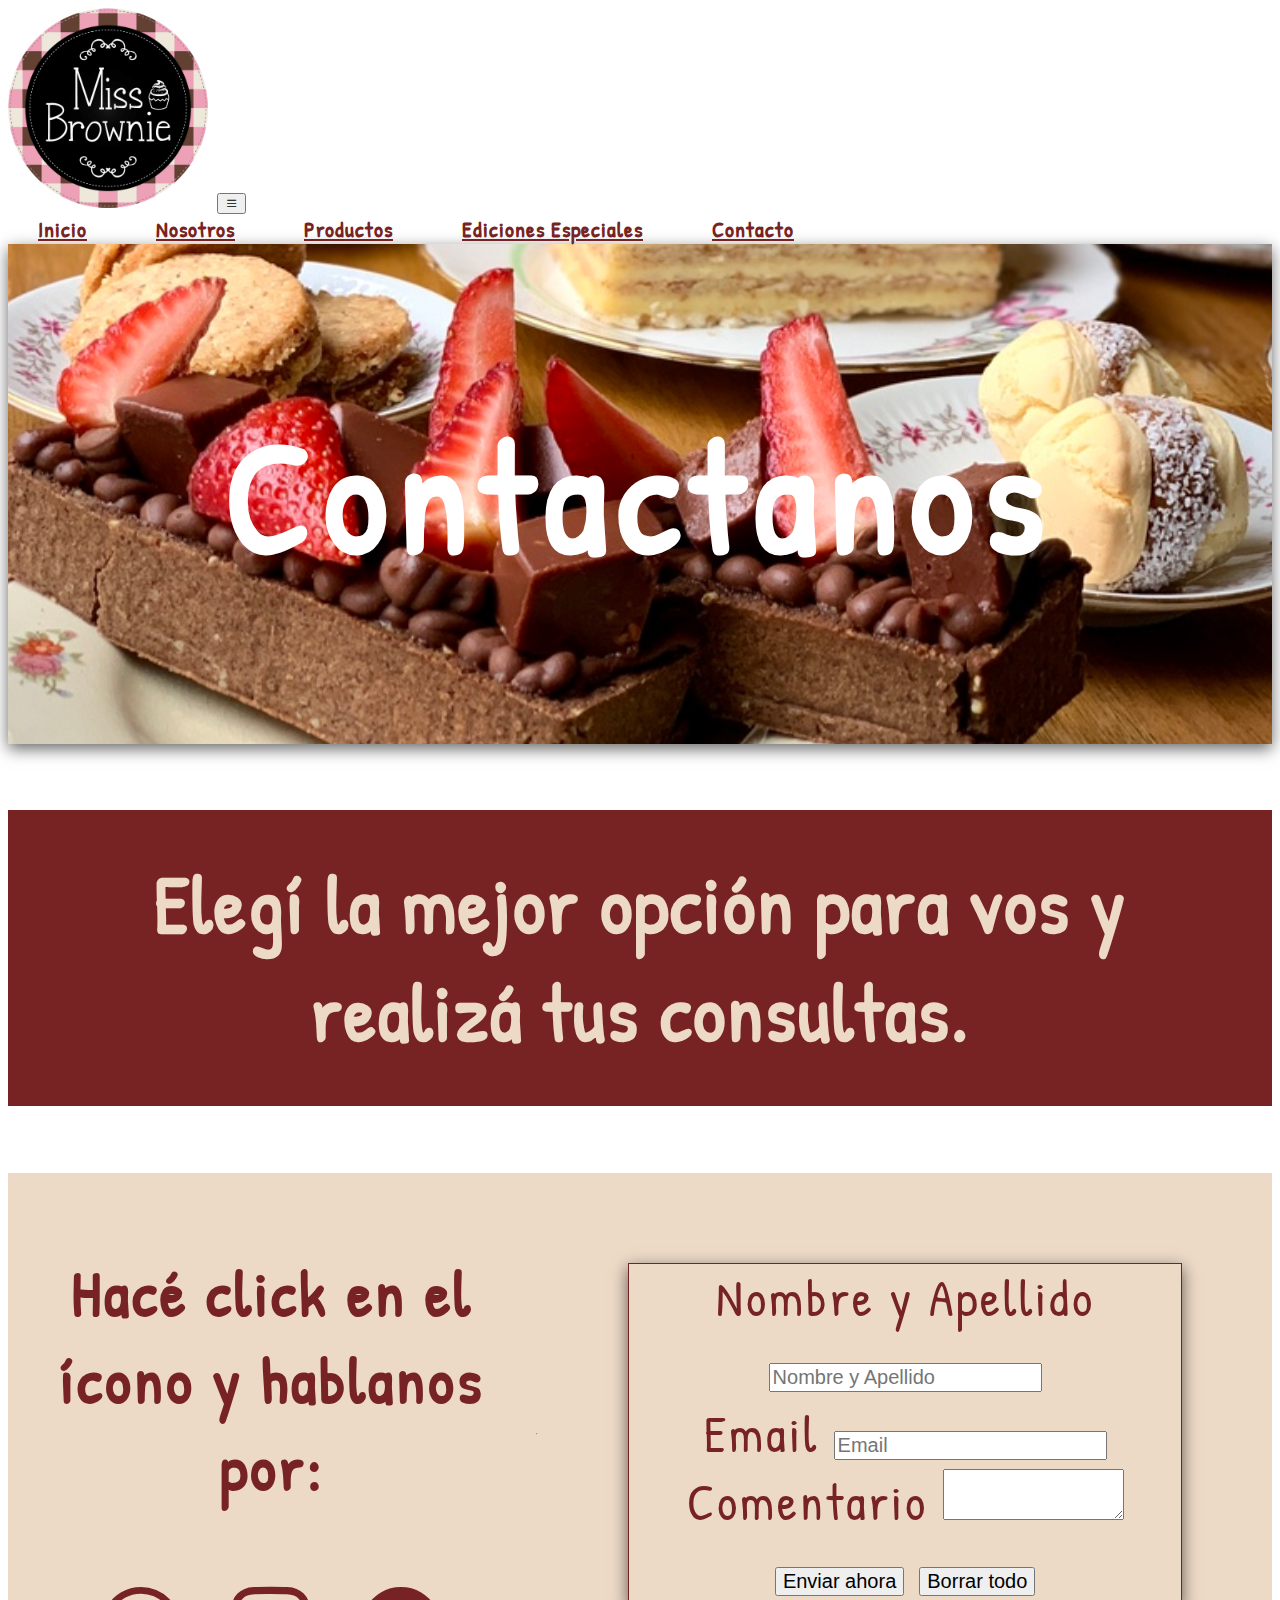
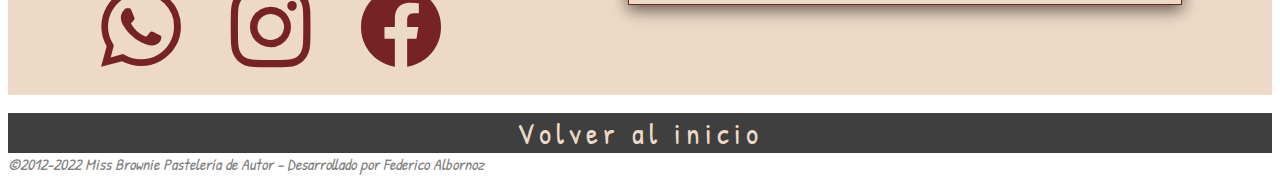
==== commit 77f552c9: "Modificación de rutas y textos" ====
--- a/contacto.html
+++ b/contacto.html
@@ -7,7 +7,7 @@
     <title>Contacto</title>
     <meta name="description" content="Te ofrecemos diferentes modos para ponerte en contacto con nosotros y hacer tus pedidos: Whatsapp, Instagram, Facebook, o a través del sitio web.">
     <meta name="keywords" content="pastelería, brownies, galletitas, tortas, tartas, alfajores, brownies, lingotes">
-    <link rel="shortcut icon" href="./LOGO.png">
+    <link rel="shortcut icon" href="./logo.png">
     <link rel="stylesheet" href="https://cdn.jsdelivr.net/npm/bootstrap-icons@1.8.1/font/bootstrap-icons.css">
     <link rel="preconnect" href="https://fonts.googleapis.com">
     <link rel="preconnect" href="https://fonts.gstatic.com" crossorigin>
--- a/sass/main.css
+++ b/sass/main.css
@@ -21,26 +21,11 @@
   font-size: 25px;
 }
 
-/*----------------------------Map - Map-get----------------------------*/
-h1 {
-  font-size: 10em;
-  font-weight: bolder;
-}
-
-h2 {
-  font-size: 5em;
-  font-weight: 900;
-}
-
-h3 {
-  font-size: 4em;
-  font-weight: 600;
-}
-
-h4 {
-  font-size: 1.5em;
-  font-weight: 300;
-}
+/*----------------------------Variables----------------------------*/
+/*$h1: 10em bolder;
+$h2: 5em 900;
+$h3: 4em 600;
+$h4: 1.5em 300;
 
 /*----------------------------Extend----------------------------*/
 .brownies-alfajores, .cakes {
@@ -64,6 +49,18 @@
 .brownies-alfajores img:hover, .cakes img:hover {
   -webkit-transform: scale(1.2);
           transform: scale(1.2);
+}
+
+.cakes img {
+  -webkit-transition: -webkit-transform 1s;
+  transition: -webkit-transform 1s;
+  transition: transform 1s;
+  transition: transform 1s, -webkit-transform 1s;
+}
+
+.cakes img:hover {
+  -webkit-transform: scale(1.1);
+          transform: scale(1.1);
 }
 
 /*----------------------------Contacto Pie de Página----------------------------*/
@@ -101,7 +98,6 @@
   color: gray;
 }
 
-/*----------------------------Home----------------------------*/
 .main {
   display: -webkit-box;
   display: -ms-flexbox;
@@ -120,14 +116,17 @@
   background-size: cover;
   height: 500px;
   width: 100%;
+  -webkit-box-shadow: 0 5px 15px 0px rgba(0, 0, 0, 0.6);
+          box-shadow: 0 5px 15px 0px rgba(0, 0, 0, 0.6);
 }
 
 .main h1 {
   color: white;
   letter-spacing: 10px;
-  font-family: 'Patrick Hand', cursive;
-}
-
+  font: bolder 10em 'Patrick Hand', cursive;
+}
+
+/*----------------------------Home----------------------------*/
 .section__main {
   display: -webkit-box;
   display: -ms-flexbox;
@@ -141,10 +140,11 @@
           align-items: center;
   background-color: #772323;
   margin-top: 30px;
+  -webkit-box-shadow: 0 5px 15px 0px rgba(0, 0, 0, 0.6);
+          box-shadow: 0 5px 15px 0px rgba(0, 0, 0, 0.6);
 }
 
 .section__main .section__imagenes {
-  padding: 0px 130px;
   -webkit-box-sizing: border-box;
           box-sizing: border-box;
   border: #772323;
@@ -154,6 +154,8 @@
           transform: translatey(0px);
   -webkit-animation: float 1.5s ease-in-out infinite;
           animation: float 1.5s ease-in-out infinite;
+  height: 35%;
+  width: 40%;
   background-color: #52131c;
   margin-right: 140px;
 }
@@ -168,7 +170,8 @@
   color: #ecd9c6;
   font-style: italic;
   font-family: 'Patrick Hand', cursive;
-  font-size: 120px;
+  font-size: 100px;
+  font-weight: 900;
   letter-spacing: 2px;
   text-align: center;
 }
@@ -219,21 +222,60 @@
   width: 515px;
 }
 
+.section__main .carousel-inner h3 {
+  font: 600 4em 'Patrick Hand', cursive;
+}
+
+.video {
+  display: -webkit-box;
+  display: -ms-flexbox;
+  display: flex;
+  -webkit-box-sizing: border-box;
+          box-sizing: border-box;
+  -webkit-box-orient: vertical;
+  -webkit-box-direction: normal;
+      -ms-flex-direction: column;
+          flex-direction: column;
+  margin: 80px;
+  padding: 20px;
+  gap: 40px;
+  background-color: #ecd9c6;
+  width: 90%;
+  -webkit-box-shadow: 0 5px 15px 0px rgba(0, 0, 0, 0.6);
+          box-shadow: 0 5px 15px 0px rgba(0, 0, 0, 0.6);
+}
+
+.video .video__galletitas {
+  text-align: start;
+}
+
+.video .video__pastafrola {
+  text-align: end;
+}
+
+.video iframe {
+  -webkit-box-shadow: 0 5px 15px 0px rgba(0, 0, 0, 0.6);
+          box-shadow: 0 5px 15px 0px rgba(0, 0, 0, 0.6);
+}
+
 .descripcion {
   background-color: #aa806f;
   margin: 40px 35px;
+  -webkit-box-shadow: 0 5px 15px 0px rgba(0, 0, 0, 0.6);
+          box-shadow: 0 5px 15px 0px rgba(0, 0, 0, 0.6);
 }
 
 .descripcion:hover {
   background-color: #772323;
   -webkit-transition: background-color 1s linear;
-  -webkit-transition: background-color 1.5s linear;
-  transition: background-color 1.5s linear;
+  -webkit-transition: background-color 1.0s linear;
+  transition: background-color 1.0s linear;
 }
 
 .descripcion h1 {
   font-size: 100px;
   font-family: 'Patrick Hand', cursive;
+  font-weight: 900;
   text-align: center;
   letter-spacing: 10px;
   color: #fdd086;
@@ -241,7 +283,7 @@
 }
 
 .descripcion h3 {
-  font-family: 'Patrick Hand', cursive;
+  font: 600 4em 'Patrick Hand', cursive;
   text-align: center;
   letter-spacing: 5px;
   color: #ffe6e6;
@@ -271,6 +313,10 @@
   font-family: 'Patrick Hand', cursive;
   text-align: center;
   letter-spacing: 5px;
+}
+
+.contacto h3 {
+  font: 600 4em 'Patrick Hand', cursive;
 }
 
 .contacto .redes {
@@ -310,6 +356,11 @@
   gap: 20px;
 }
 
+.body img {
+  -webkit-box-shadow: 0 5px 15px 0px rgba(0, 0, 0, 0.6);
+          box-shadow: 0 5px 15px 0px rgba(0, 0, 0, 0.6);
+}
+
 .body .main__1 {
   -ms-grid-column: 1;
   -ms-grid-column-span: 2;
@@ -321,10 +372,12 @@
   text-align: center;
   width: 60%;
   padding: 40px;
+  -webkit-box-shadow: 0 5px 15px 0px rgba(0, 0, 0, 0.6);
+          box-shadow: 0 5px 15px 0px rgba(0, 0, 0, 0.6);
 }
 
 .body .main__1 h3 {
-  font-family: 'Patrick Hand', cursive;
+  font: 600 4em 'Patrick Hand', cursive;
   letter-spacing: 2px;
   color: #ecd9c6;
 }
@@ -350,10 +403,12 @@
   width: 60%;
   background-color: #caada1;
   padding: 40px;
+  -webkit-box-shadow: 0 5px 15px 0px rgba(0, 0, 0, 0.6);
+          box-shadow: 0 5px 15px 0px rgba(0, 0, 0, 0.6);
 }
 
 .body .main__2 h3 {
-  font-family: 'Patrick Hand', cursive;
+  font: 600 4em 'Patrick Hand', cursive;
   letter-spacing: 2px;
   color: #772323;
 }
@@ -380,6 +435,7 @@
           flex-direction: column;
   gap: 10px;
   margin-top: 30px;
+  cursor: pointer;
 }
 
 .section__galeria h2 {
@@ -388,25 +444,30 @@
   letter-spacing: 2px;
   font-family: 'Patrick Hand', cursive;
   color: #ecd9c6;
+  font: 900 5em 'Patrick Hand', cursive;
 }
 
 .section__galeria p {
   letter-spacing: 2px;
   font-family: 'Patrick Hand', cursive;
   font-weight: lighter;
-  font-size: 30px;
+  font-size: 25px;
   color: #772323;
   background-color: #ecd9c6;
   -webkit-box-pack: center;
       -ms-flex-pack: center;
           justify-content: center;
-  width: 100%;
+  width: 95%;
   margin: 40px 0px;
   border-style: double;
+  -webkit-box-shadow: 0 5px 15px 0px rgba(0, 0, 0, 0.6);
+          box-shadow: 0 5px 15px 0px rgba(0, 0, 0, 0.6);
 }
 
 .section__galeria img {
   margin-top: 50px;
+  -webkit-box-shadow: 0 5px 15px 0px rgba(0, 0, 0, 0.6);
+          box-shadow: 0 5px 15px 0px rgba(0, 0, 0, 0.6);
 }
 
 .section__galeria .cookies {
@@ -451,6 +512,8 @@
   color: white;
   padding: 50px;
   margin: 20px 85px;
+  -webkit-box-shadow: 0 5px 15px 0px rgba(0, 0, 0, 0.6);
+          box-shadow: 0 5px 15px 0px rgba(0, 0, 0, 0.6);
 }
 
 .especiales__title a {
@@ -482,6 +545,14 @@
   margin: 1%;
 }
 
+.especiales h3 {
+  font: 600 4em 'Patrick Hand', cursive;
+}
+
+.especiales h4 {
+  font: 300 1.5em 'Patrick Hand', cursive;
+}
+
 .especiales .especiales__txt {
   background-color: #ecd9c6;
   color: #772323;
@@ -490,114 +561,73 @@
   font-size: x-large;
   margin: 60px 300px 50px;
   padding: 70px;
+  -webkit-box-shadow: 0 5px 15px 0px rgba(0, 0, 0, 0.6);
+          box-shadow: 0 5px 15px 0px rgba(0, 0, 0, 0.6);
 }
 
 .especiales .especiales__galeria {
   display: -ms-grid;
   display: grid;
-  -ms-grid-columns: 1fr 1fr 2fr;
-      grid-template-columns: 1fr 1fr 2fr;
-  grid-row: 1fr 1fr;
-  gap: 60px;
-  margin: 50px;
+  -ms-grid-columns: 1fr 1fr;
+      grid-template-columns: 1fr 1fr;
+  grid-gap: 75px;
+  padding: 60px 20px;
   font-size: 30px;
-  color: #ecd9c6;
-  text-align: center;
-}
-
-.especiales .especiales__galeria img {
+  color: #772323;
+  text-align: center;
+}
+
+.especiales .especiales__galeria .card {
+  background-color: #ecd9c6;
+  cursor: pointer;
+  border-style: none;
+  -webkit-transition: all 1s ease 0s;
+  transition: all 1s ease 0s;
+  -webkit-box-shadow: 0 5px 15px 0px rgba(0, 0, 0, 0.6);
+          box-shadow: 0 5px 15px 0px rgba(0, 0, 0, 0.6);
+  border-radius: 18%;
+}
+
+.especiales .especiales__galeria .card:hover {
+  -webkit-transform: translateY(-20px);
+          transform: translateY(-20px);
+}
+
+.especiales .especiales__galeria .card__image-container {
   width: 100%;
-}
-
-.especiales .especiales__galeria .especial1 {
-  -ms-grid-column: 1;
-  -ms-grid-column-span: 1;
-  grid-column: 1/2;
-  -ms-grid-row: 1;
-  -ms-grid-row-span: 1;
-  grid-row: 1/2;
-}
-
-.especiales .especiales__galeria .especial1:hover {
-  -webkit-box-shadow: 10px 10px 14px 2px rgba(0, 0, 0, 0.47);
-  box-shadow: 10px 10px 14px 2px rgba(0, 0, 0, 0.47);
-  -webkit-transition: all 1s;
-  transition: all 1s;
-  background-color: #ecd9c6;
-  color: #772323;
-}
-
-.especiales .especiales__galeria .especial2 {
-  -ms-grid-column: 1;
-  -ms-grid-column-span: 1;
-  grid-column: 1/2;
-  -ms-grid-row: 2;
-  -ms-grid-row-span: 1;
-  grid-row: 2/3;
-}
-
-.especiales .especiales__galeria .especial2:hover {
-  -webkit-box-shadow: 10px 10px 14px 2px rgba(0, 0, 0, 0.47);
-  box-shadow: 10px 10px 14px 2px rgba(0, 0, 0, 0.47);
-  -webkit-transition: all 1s;
-  transition: all 1s;
-  background-color: #ecd9c6;
-  color: #772323;
-}
-
-.especiales .especiales__galeria .especial3 {
-  -ms-grid-column: 3;
-  -ms-grid-column-span: 1;
-  grid-column: 3/4;
-  -ms-grid-row: 1;
-  -ms-grid-row-span: 2;
-  grid-row: 1/3;
-  height: 82%;
-}
-
-.especiales .especiales__galeria .especial3:hover {
-  -webkit-box-shadow: 10px 10px 14px 2px rgba(0, 0, 0, 0.47);
-  box-shadow: 10px 10px 14px 2px rgba(0, 0, 0, 0.47);
-  -webkit-transition: all 1s;
-  transition: all 1s;
-  background-color: #ecd9c6;
-  color: #772323;
-}
-
-.especiales .especiales__galeria .especial4 {
-  -ms-grid-column: 2;
-  -ms-grid-column-span: 1;
-  grid-column: 2/3;
-  -ms-grid-row: 2;
-  -ms-grid-row-span: 1;
-  grid-row: 2/3;
-}
-
-.especiales .especiales__galeria .especial4:hover {
-  -webkit-box-shadow: 10px 10px 14px 2px rgba(0, 0, 0, 0.47);
-  box-shadow: 10px 10px 14px 2px rgba(0, 0, 0, 0.47);
-  -webkit-transition: all 1s;
-  transition: all 1s;
-  background-color: #ecd9c6;
-  color: #772323;
-}
-
-.especiales .especiales__galeria .especial5 {
-  -ms-grid-column: 2;
-  -ms-grid-column-span: 1;
-  grid-column: 2/3;
-  -ms-grid-row: 1;
-  -ms-grid-row-span: 1;
-  grid-row: 1/2;
-}
-
-.especiales .especiales__galeria .especial5:hover {
-  -webkit-box-shadow: 10px 10px 14px 2px rgba(0, 0, 0, 0.47);
-  box-shadow: 10px 10px 14px 2px rgba(0, 0, 0, 0.47);
-  -webkit-transition: all 1s;
-  transition: all 1s;
-  background-color: #ecd9c6;
-  color: #772323;
+  padding-top: 56.25%;
+  overflow: hidden;
+  position: relative;
+}
+
+.especiales .especiales__galeria .card__image-container img {
+  width: 100%;
+  position: absolute;
+  top: 50%;
+  left: 50%;
+  -webkit-transform: translate(-50%, -50%);
+          transform: translate(-50%, -50%);
+}
+
+.especiales .especiales__galeria .card__content {
+  padding: 20px;
+}
+
+.especiales .especiales__galeria .card__content .card__title {
+  margin-bottom: 20px;
+  -ms-flex-item-align: end;
+      -ms-grid-row-align: end;
+      align-self: end;
+}
+
+.especiales .especiales__galeria .card__content .card__info {
+  display: -webkit-box;
+  display: -ms-flexbox;
+  display: flex;
+  -webkit-box-pack: center;
+      -ms-flex-pack: center;
+          justify-content: center;
+  font-size: 25px;
 }
 
 /*----------------------------Contacto----------------------------*/
@@ -612,6 +642,7 @@
 
 .contact h2 {
   padding: 40px;
+  font: 900 5em 'Patrick Hand', cursive;
 }
 
 .contact__links {
@@ -633,6 +664,7 @@
 
 .contact__links .contact__redes h3 {
   color: #772323;
+  font: 600 4em 'Patrick Hand', cursive;
 }
 
 .contact__links .contact__redes a {
@@ -648,6 +680,8 @@
   width: 80%;
   font-size: 50px;
   color: #772323;
+  -webkit-box-shadow: 0 5px 15px 0px rgba(0, 0, 0, 0.6);
+          box-shadow: 0 5px 15px 0px rgba(0, 0, 0, 0.6);
 }
 
 .contact__links .contact__form input {
@@ -678,12 +712,24 @@
   }
   .section__main .section__imagenes {
     margin: 50px 0px 20px 10px;
+    width: 70%;
   }
   .section__main .section__imagenes img {
     width: 100%;
   }
   .section__main .section__imagenes h2 {
     font-size: 80px;
+  }
+  .video {
+    width: 100%;
+    margin: 30px 0px;
+    text-align: center;
+  }
+  .video .video__galletitas {
+    margin: 25px;
+  }
+  .video .video__pastafrola {
+    margin: 25px;
   }
   .descripcion .container .row {
     -webkit-box-orient: vertical;
@@ -732,12 +778,6 @@
   }
   .especiales .especiales__txt h3 {
     font-size: 70px;
-  }
-  .especiales .especiales__galeria .especial3 {
-    height: 65%;
-  }
-  .especiales .especiales__galeria .especial4 {
-    height: 87%;
   }
   /*----------------------Contacto---------------------*/
   .contact {
@@ -800,6 +840,38 @@
   .section__main .section__imagenes h2 {
     font-size: 80px;
   }
+  .video {
+    width: 560px;
+    margin: 30px auto auto auto;
+  }
+  .video .video__galletitas {
+    height: 0px;
+    width: 100%;
+    max-width: 560px;
+    padding-top: 56.25%;
+    position: relative;
+  }
+  .video iframe {
+    position: absolute;
+    height: 100%;
+    width: 100%;
+    top: 0px;
+    left: 0px;
+  }
+  .video .video__pastafrola {
+    height: 0px;
+    width: 100%;
+    max-width: 560px;
+    padding-top: 56.25%;
+    position: relative;
+  }
+  .video iframe {
+    position: absolute;
+    height: 100%;
+    width: 100%;
+    top: 0px;
+    left: 0px;
+  }
   .descripcion .container .row {
     -webkit-box-orient: vertical;
     -webkit-box-direction: normal;
@@ -859,50 +931,10 @@
     font-size: 30px;
   }
   .especiales .especiales__galeria {
-    -ms-grid-columns: 1fr 1fr 2fr;
-        grid-template-columns: 1fr 1fr 2fr;
-    grid-row: 1fr 1fr 1fr;
-  }
-  .especiales .especiales__galeria .especial1 {
-    -ms-grid-column: 1;
-    -ms-grid-column-span: 2;
-    grid-column: 1/3;
-    -ms-grid-row: 1;
-    -ms-grid-row-span: 1;
-    grid-row: 1/2;
-  }
-  .especiales .especiales__galeria .especial2 {
-    -ms-grid-column: 1;
-    -ms-grid-column-span: 2;
-    grid-column: 1/3;
-    -ms-grid-row: 2;
-    -ms-grid-row-span: 1;
-    grid-row: 2/3;
-  }
-  .especiales .especiales__galeria .especial3 {
-    -ms-grid-column: 1;
-    -ms-grid-column-span: 4;
-    grid-column: 1/5;
-    -ms-grid-row: 3;
-    -ms-grid-row-span: 1;
-    grid-row: 3/4;
-    height: 100%;
-  }
-  .especiales .especiales__galeria .especial4 {
-    -ms-grid-column: 3;
-    -ms-grid-column-span: 2;
-    grid-column: 3/5;
-    -ms-grid-row: 2;
-    -ms-grid-row-span: 1;
-    grid-row: 2/3;
-  }
-  .especiales .especiales__galeria .especial5 {
-    -ms-grid-column: 3;
-    -ms-grid-column-span: 2;
-    grid-column: 3/5;
-    -ms-grid-row: 1;
-    -ms-grid-row-span: 1;
-    grid-row: 1/2;
+    display: -ms-grid;
+    display: grid;
+    -ms-grid-columns: 1fr;
+        grid-template-columns: 1fr;
   }
   /*----------------------Contacto---------------------*/
   .contact {
@@ -967,6 +999,38 @@
   .section__main .carousel-item img {
     width: 100%;
   }
+  .video {
+    width: 560px;
+    margin: 30px auto auto auto;
+  }
+  .video .video__galletitas {
+    height: 0px;
+    width: 100%;
+    max-width: 560px;
+    padding-top: 56.25%;
+    position: relative;
+  }
+  .video iframe {
+    position: absolute;
+    height: 100%;
+    width: 100%;
+    top: 0px;
+    left: 0px;
+  }
+  .video .video__pastafrola {
+    height: 0px;
+    width: 100%;
+    max-width: 560px;
+    padding-top: 56.25%;
+    position: relative;
+  }
+  .video iframe {
+    position: absolute;
+    height: 100%;
+    width: 100%;
+    top: 0px;
+    left: 0px;
+  }
   .descripcion {
     margin: 40px 5px;
   }
@@ -1047,50 +1111,10 @@
     font-size: 35px;
   }
   .especiales .especiales__galeria {
-    -ms-grid-columns: 1fr 1fr;
-        grid-template-columns: 1fr 1fr;
-    grid-row: 1fr 1fr 1fr 1fr 1fr;
-  }
-  .especiales .especiales__galeria .especial1 {
-    -ms-grid-column: 1;
-    -ms-grid-column-span: 2;
-    grid-column: 1/3;
-    -ms-grid-row: 1;
-    -ms-grid-row-span: 1;
-    grid-row: 1/2;
-  }
-  .especiales .especiales__galeria .especial2 {
-    -ms-grid-column: 1;
-    -ms-grid-column-span: 2;
-    grid-column: 1/3;
-    -ms-grid-row: 3;
-    -ms-grid-row-span: 1;
-    grid-row: 3/4;
-  }
-  .especiales .especiales__galeria .especial3 {
-    -ms-grid-column: 1;
-    -ms-grid-column-span: 2;
-    grid-column: 1/3;
-    -ms-grid-row: 5;
-    -ms-grid-row-span: 1;
-    grid-row: 5/6;
-    height: 100%;
-  }
-  .especiales .especiales__galeria .especial4 {
-    -ms-grid-column: 1;
-    -ms-grid-column-span: 2;
-    grid-column: 1/3;
-    -ms-grid-row: 2;
-    -ms-grid-row-span: 1;
-    grid-row: 2/3;
-  }
-  .especiales .especiales__galeria .especial5 {
-    -ms-grid-column: 1;
-    -ms-grid-column-span: 2;
-    grid-column: 1/3;
-    -ms-grid-row: 4;
-    -ms-grid-row-span: 1;
-    grid-row: 4/5;
+    display: -ms-grid;
+    display: grid;
+    -ms-grid-columns: 1fr;
+        grid-template-columns: 1fr;
   }
   /*----------------------Contacto---------------------*/
   .contact {
@@ -1170,6 +1194,38 @@
   .section__main #carouselExampleCaptions img {
     width: 87%;
   }
+  .video {
+    width: 375px;
+    margin: 30px auto auto auto;
+  }
+  .video .video__galletitas {
+    height: 0%;
+    width: 100%;
+    max-width: 375px;
+    padding-top: 56.25%;
+    position: relative;
+  }
+  .video iframe {
+    position: absolute;
+    height: 100%;
+    width: 100%;
+    top: 0px;
+    left: 0px;
+  }
+  .video .video__pastafrola {
+    height: 0%;
+    width: 100%;
+    max-width: 560px;
+    padding-top: 56.25%;
+    position: relative;
+  }
+  .video iframe {
+    position: absolute;
+    height: 100%;
+    width: 100%;
+    top: 0px;
+    left: 0px;
+  }
   .descripcion {
     margin: 40px 5px;
   }
@@ -1275,50 +1331,10 @@
     font-size: 25px;
   }
   .especiales .especiales__galeria {
-    -ms-grid-columns: 1fr 1fr;
-        grid-template-columns: 1fr 1fr;
-    grid-row: 1fr 1fr 1fr 1fr 1fr;
-  }
-  .especiales .especiales__galeria .especial1 {
-    -ms-grid-column: 1;
-    -ms-grid-column-span: 2;
-    grid-column: 1/3;
-    -ms-grid-row: 1;
-    -ms-grid-row-span: 1;
-    grid-row: 1/2;
-  }
-  .especiales .especiales__galeria .especial2 {
-    -ms-grid-column: 1;
-    -ms-grid-column-span: 2;
-    grid-column: 1/3;
-    -ms-grid-row: 3;
-    -ms-grid-row-span: 1;
-    grid-row: 3/4;
-  }
-  .especiales .especiales__galeria .especial3 {
-    -ms-grid-column: 1;
-    -ms-grid-column-span: 2;
-    grid-column: 1/3;
-    -ms-grid-row: 5;
-    -ms-grid-row-span: 1;
-    grid-row: 5/6;
-    height: 100%;
-  }
-  .especiales .especiales__galeria .especial4 {
-    -ms-grid-column: 1;
-    -ms-grid-column-span: 2;
-    grid-column: 1/3;
-    -ms-grid-row: 2;
-    -ms-grid-row-span: 1;
-    grid-row: 2/3;
-  }
-  .especiales .especiales__galeria .especial5 {
-    -ms-grid-column: 1;
-    -ms-grid-column-span: 2;
-    grid-column: 1/3;
-    -ms-grid-row: 4;
-    -ms-grid-row-span: 1;
-    grid-row: 4/5;
+    display: -ms-grid;
+    display: grid;
+    -ms-grid-columns: 1fr;
+        grid-template-columns: 1fr;
   }
   /*----------------------Contacto---------------------*/
   .contact {
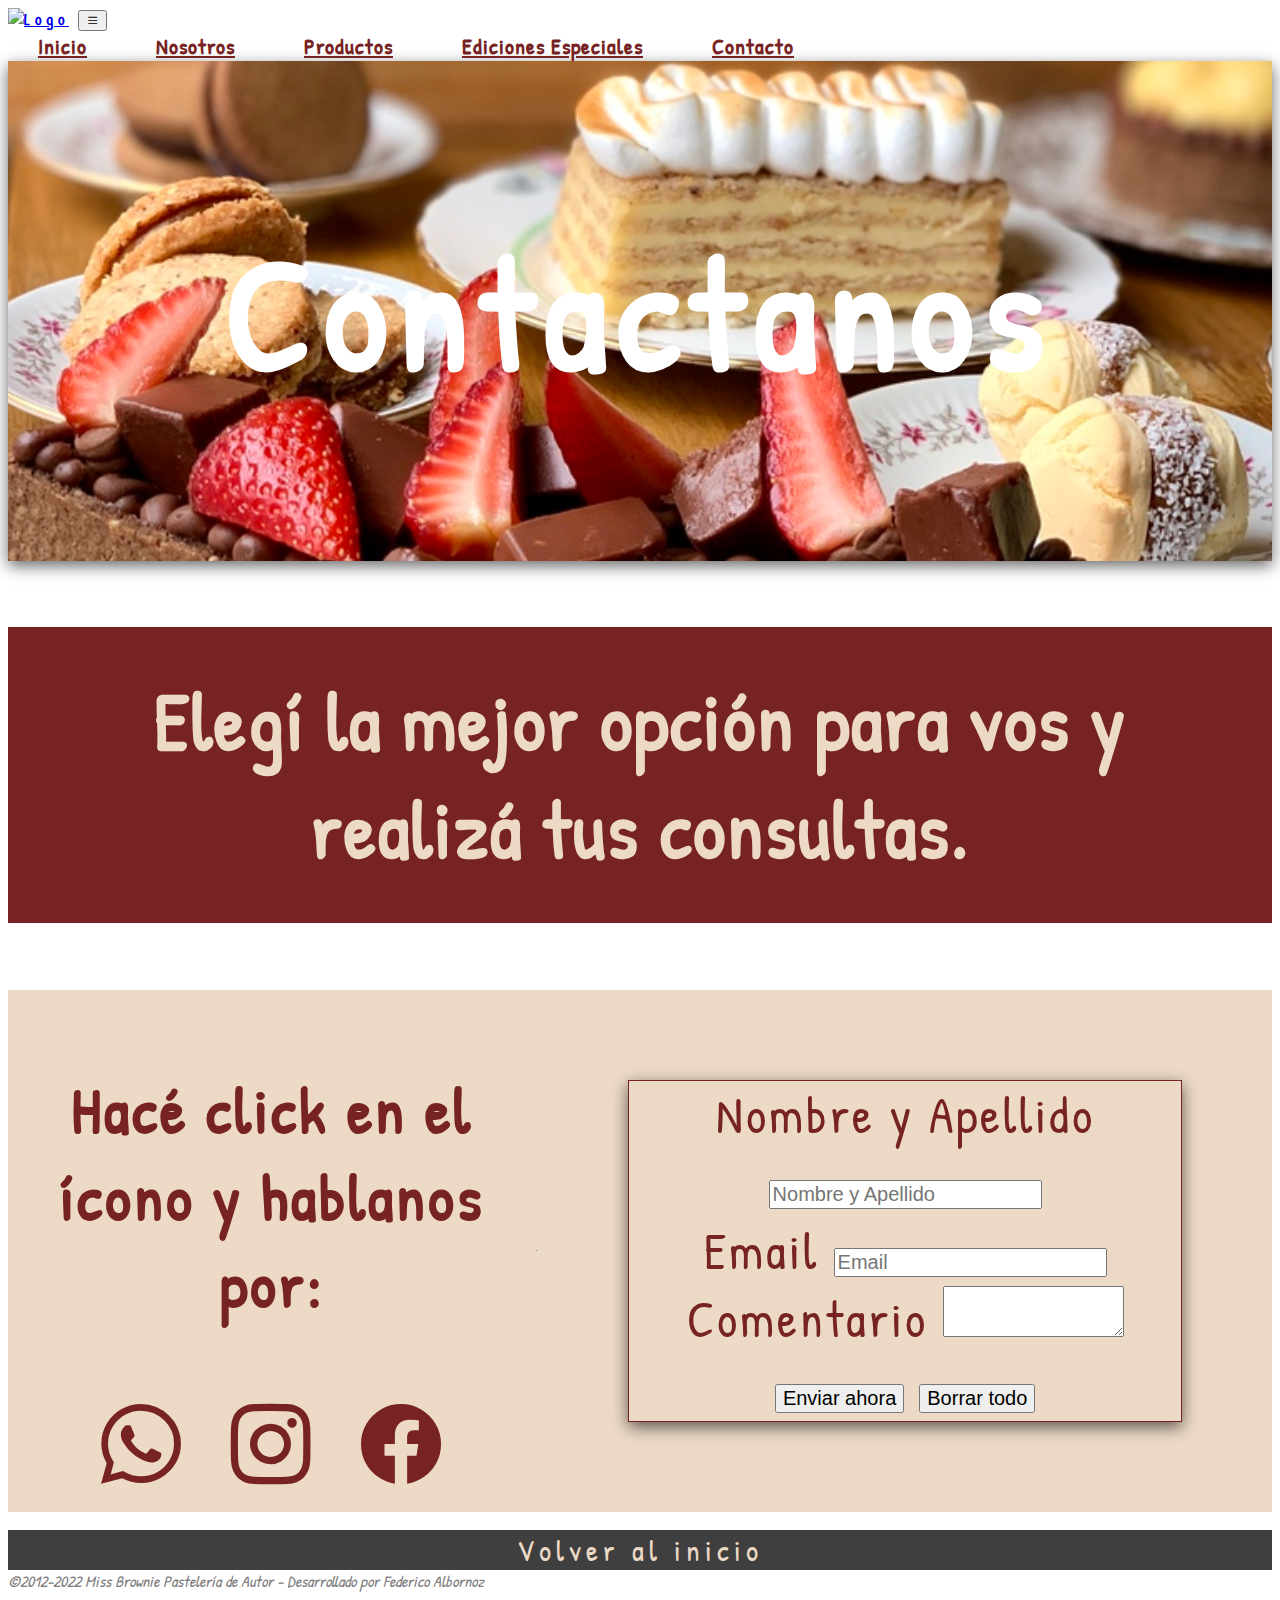
==== commit 7be36eb3: "Modificación de nombres" ====
--- a/contacto.html
+++ b/contacto.html
@@ -22,7 +22,7 @@
         <header class="header">
             <nav class="navbar navbar-expand-lg navbar-red bg-light">
                 <div class="container-fluid">
-                  <a class="navbar-brand" href="#"><img src="./LOGO.png" alt="Logo" width="300px"></a>
+                  <a class="navbar-brand" href="#"><img src="./logo.png" alt="Logo" width="300px"></a>
                   <button class="navbar-toggler" type="button" data-bs-toggle="collapse" data-bs-target="#navbarNavAltMarkup" aria-controls="navbarNavAltMarkup" aria-expanded="false" aria-label="Toggle navigation">
                     <i class="bi bi-list"><span class="navbar-toggler-icon"></span></i>
                   </button>
--- a/sass/main.css
+++ b/sass/main.css
@@ -20,12 +20,6 @@
   margin: 0px 30px;
   font-size: 25px;
 }
-
-/*----------------------------Variables----------------------------*/
-/*$h1: 10em bolder;
-$h2: 5em 900;
-$h3: 4em 600;
-$h4: 1.5em 300;
 
 /*----------------------------Extend----------------------------*/
 .brownies-alfajores, .cakes {
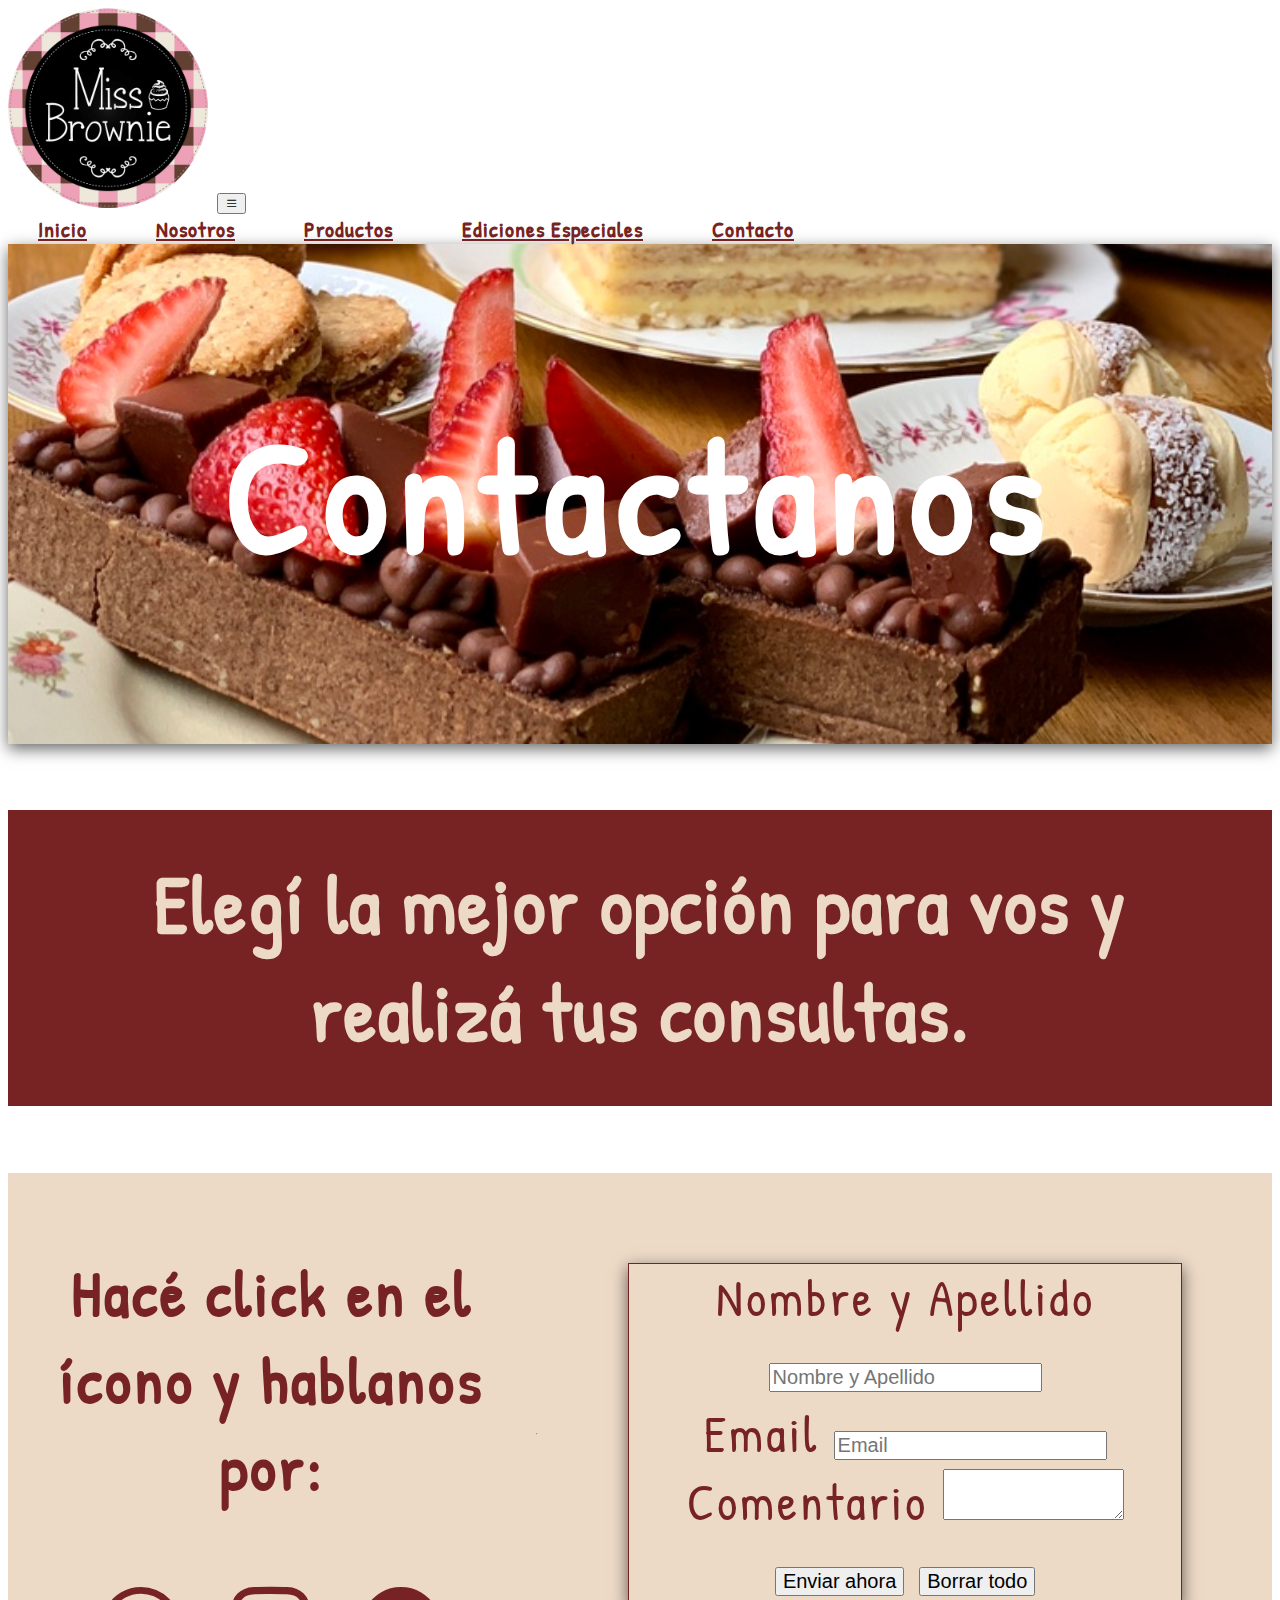
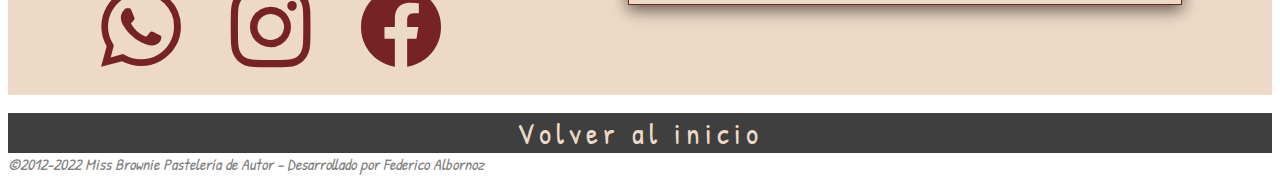
==== commit e086a799: "Se agregan precios. Se realizan últimas modificaciones." ====
--- a/contacto.html
+++ b/contacto.html
@@ -22,7 +22,7 @@
         <header class="header">
             <nav class="navbar navbar-expand-lg navbar-red bg-light">
                 <div class="container-fluid">
-                  <a class="navbar-brand" href="#"><img src="./logo.png" alt="Logo" width="300px"></a>
+                  <a class="navbar-brand" href="./index.html"><img src="./logo.png" alt="Logo" width="300px"></a>
                   <button class="navbar-toggler" type="button" data-bs-toggle="collapse" data-bs-target="#navbarNavAltMarkup" aria-controls="navbarNavAltMarkup" aria-expanded="false" aria-label="Toggle navigation">
                     <i class="bi bi-list"><span class="navbar-toggler-icon"></span></i>
                   </button>
@@ -47,14 +47,13 @@
             <div class="contact__links">
                 <div class="contact__redes">
                     <h3>Hacé click en el ícono y hablanos por:</h3>
-                    <a href="https://wa.me/5491136063607"><i class="bi bi-whatsapp"></i></a>
+                    <a href="https://wa.me/5491136063607" target="_blank"><i class="bi bi-whatsapp"></i></a>
                     <a href="https://www.instagram.com/missbrownieangie/" target="_blank"><i class="bi bi-instagram"></i></a>
                     <a href="https://www.facebook.com/missbrownie.angie" target="_blank"><i class="bi bi-facebook"></a></i></a></a>
                 </div>
                 <hr>
                 <form action="enviar.php" class="contact__form" method="get" enctype="text/plain">
                     <div class="mb-3">
-                        <div class="mb-3">
                         <label for="nombre" class="form-label">Nombre y Apellido</label>
                         <input type="text" class="form-control" id="nombre" placeholder="Nombre y Apellido">
                     </div>
--- a/sass/main.css
+++ b/sass/main.css
@@ -22,7 +22,7 @@
 }
 
 /*----------------------------Extend----------------------------*/
-.brownies-alfajores, .cakes {
+.brownies-alfajores, .cookies, .cakes {
   background-color: #772323;
   text-align: center;
   display: -ms-grid;
@@ -33,28 +33,21 @@
       grid-template-rows: 1fr 1fr;
 }
 
-.brownies-alfajores img, .cakes img {
+.brownies-alfajores img, .cookies img, .cakes img {
   -webkit-transition: -webkit-transform 1s;
   transition: -webkit-transform 1s;
   transition: transform 1s;
   transition: transform 1s, -webkit-transform 1s;
 }
 
-.brownies-alfajores img:hover, .cakes img:hover {
+.brownies-alfajores img:hover, .cookies img:hover, .cakes img:hover {
   -webkit-transform: scale(1.2);
           transform: scale(1.2);
 }
 
-.cakes img {
-  -webkit-transition: -webkit-transform 1s;
-  transition: -webkit-transform 1s;
-  transition: transform 1s;
-  transition: transform 1s, -webkit-transform 1s;
-}
-
-.cakes img:hover {
-  -webkit-transform: scale(1.1);
-          transform: scale(1.1);
+.cookies {
+  -ms-grid-rows: 1fr;
+      grid-template-rows: 1fr;
 }
 
 /*----------------------------Contacto Pie de Página----------------------------*/
@@ -259,13 +252,6 @@
           box-shadow: 0 5px 15px 0px rgba(0, 0, 0, 0.6);
 }
 
-.descripcion:hover {
-  background-color: #772323;
-  -webkit-transition: background-color 1s linear;
-  -webkit-transition: background-color 1.0s linear;
-  transition: background-color 1.0s linear;
-}
-
 .descripcion h1 {
   font-size: 100px;
   font-family: 'Patrick Hand', cursive;
@@ -341,8 +327,8 @@
   display: grid;
   -ms-grid-columns: 1fr 1fr;
       grid-template-columns: 1fr 1fr;
-  -ms-grid-rows: 750px 1fr;
-      grid-template-rows: 750px 1fr;
+  -ms-grid-rows: 800px 1fr;
+      grid-template-rows: 800px 1fr;
   justify-items: center;
   padding: 3%;
   margin: 2%;
@@ -452,7 +438,7 @@
       -ms-flex-pack: center;
           justify-content: center;
   width: 95%;
-  margin: 40px 0px;
+  margin: 40px 8px;
   border-style: double;
   -webkit-box-shadow: 0 5px 15px 0px rgba(0, 0, 0, 0.6);
           box-shadow: 0 5px 15px 0px rgba(0, 0, 0, 0.6);
@@ -464,26 +450,13 @@
           box-shadow: 0 5px 15px 0px rgba(0, 0, 0, 0.6);
 }
 
-.section__galeria .cookies {
-  background-color: #772323;
-  text-align: center;
-  display: -webkit-box;
-  display: -ms-flexbox;
-  display: flex;
-  -ms-flex-pack: distribute;
-      justify-content: space-around;
-}
-
-.section__galeria .cookies img {
-  -webkit-transition: -webkit-transform 1s;
-  transition: -webkit-transform 1s;
-  transition: transform 1s;
-  transition: transform 1s, -webkit-transform 1s;
-}
-
-.section__galeria .cookies img:hover {
-  -webkit-transform: scale(1.1);
-          transform: scale(1.1);
+.section__galeria .card__price {
+  color: #ecd9c6;
+  padding: 5px 20px;
+  background-color: #3f3f3f;
+  border-radius: 30px;
+  width: 25%;
+  margin-left: 38%;
 }
 
 .especiales__title {
@@ -612,16 +585,35 @@
   -ms-flex-item-align: end;
       -ms-grid-row-align: end;
       align-self: end;
+  font-weight: 900;
 }
 
 .especiales .especiales__galeria .card__content .card__info {
   display: -webkit-box;
   display: -ms-flexbox;
   display: flex;
-  -webkit-box-pack: center;
-      -ms-flex-pack: center;
-          justify-content: center;
+  -webkit-box-orient: vertical;
+  -webkit-box-direction: normal;
+      -ms-flex-direction: column;
+          flex-direction: column;
+  -webkit-box-align: center;
+      -ms-flex-align: center;
+          align-items: center;
+}
+
+.especiales .especiales__galeria .card__content .card__info .card__text {
+  display: -webkit-box;
+  display: -ms-flexbox;
+  display: flex;
   font-size: 25px;
+}
+
+.especiales .especiales__galeria .card__content .card__info .card__price {
+  color: #ecd9c6;
+  width: 17%;
+  padding: 5px 20px;
+  background-color: #3f3f3f;
+  border-radius: 30px;
 }
 
 /*----------------------------Contacto----------------------------*/
@@ -747,14 +739,12 @@
     width: 100%;
     margin-bottom: 5%;
   }
-  .section__galeria .brownies-alfajores p, .section__galeria .cakes p {
-    height: 100px;
+  .section__galeria .brownies-alfajores p, .section__galeria .cookies p, .section__galeria .cakes p {
+    height: 75px;
   }
   .section__galeria .cookies {
-    -webkit-box-orient: vertical;
-    -webkit-box-direction: normal;
-        -ms-flex-direction: column;
-            flex-direction: column;
+    -ms-grid-rows: 1fr;
+        grid-template-rows: 1fr;
   }
   .section__galeria .cakes {
     -ms-grid-columns: 1fr 1fr;
@@ -762,6 +752,10 @@
     -ms-grid-rows: 1fr 1fr 1fr;
         grid-template-rows: 1fr 1fr 1fr;
   }
+  .section__galeria .card__price {
+    width: 25%;
+    margin-left: 35%;
+  }
   .especiales__title {
     width: 85%;
     text-align: center;
@@ -771,7 +765,10 @@
     width: 50%;
   }
   .especiales .especiales__txt h3 {
-    font-size: 70px;
+    font-size: 60px;
+  }
+  .especiales .especiales__galeria .card .card__content .card__info .card__price {
+    width: 30%;
   }
   /*----------------------Contacto---------------------*/
   .contact {
@@ -888,24 +885,27 @@
     width: 100%;
     margin-bottom: 5%;
   }
-  .section__galeria .brownies-alfajores, .section__galeria .cakes {
+  .section__galeria .brownies-alfajores, .section__galeria .cookies, .section__galeria .cakes {
     -ms-grid-columns: 1fr 1fr;
         grid-template-columns: 1fr 1fr;
     -ms-grid-rows: 1fr 1fr 1fr;
         grid-template-rows: 1fr 1fr 1fr;
   }
-  .section__galeria .brownies-alfajores p, .section__galeria .cakes p {
+  .section__galeria .brownies-alfajores p, .section__galeria .cookies p, .section__galeria .cakes p {
     height: 100px;
   }
   .section__galeria .cookies {
-    -webkit-box-orient: vertical;
-    -webkit-box-direction: normal;
-        -ms-flex-direction: column;
-            flex-direction: column;
+    -ms-grid-columns: 1fr;
+        grid-template-columns: 1fr;
   }
   .section__galeria .cakes {
     -ms-grid-columns: 1fr;
         grid-template-columns: 1fr;
+  }
+  .section__galeria .card__price {
+    width: 50%;
+    margin-left: 25%;
+    height: 0px;
   }
   .especiales__title {
     width: 80%;
@@ -1069,17 +1069,17 @@
   .section__galeria h2 {
     font-size: 50px;
   }
-  .section__galeria .brownies-alfajores, .section__galeria .cakes {
+  .section__galeria .brownies-alfajores, .section__galeria .cookies, .section__galeria .cakes {
     -ms-grid-columns: 1fr;
         grid-template-columns: 1fr;
     -ms-grid-rows: 1fr 1fr 1fr 1fr 1fr 1fr;
         grid-template-rows: 1fr 1fr 1fr 1fr 1fr 1fr;
   }
   .section__galeria .cookies {
-    -webkit-box-orient: vertical;
-    -webkit-box-direction: normal;
-        -ms-flex-direction: column;
-            flex-direction: column;
+    -ms-grid-columns: 1fr;
+        grid-template-columns: 1fr;
+    -ms-grid-rows: 1fr 1fr 1fr;
+        grid-template-rows: 1fr 1fr 1fr;
   }
   .section__galeria .cakes {
     -ms-grid-columns: 1fr;
@@ -1087,6 +1087,10 @@
     -ms-grid-rows: 1fr 1fr 1fr 1fr 1fr 1fr;
         grid-template-rows: 1fr 1fr 1fr 1fr 1fr 1fr;
   }
+  .section__galeria .card__price {
+    width: 30%;
+    margin-left: 35%;
+  }
   .especiales__title {
     width: 70%;
     text-align: center;
@@ -1109,6 +1113,9 @@
     display: grid;
     -ms-grid-columns: 1fr;
         grid-template-columns: 1fr;
+  }
+  .especiales .especiales__galeria .card .card__content .card__info .card__price {
+    width: 30%;
   }
   /*----------------------Contacto---------------------*/
   .contact {
@@ -1186,7 +1193,7 @@
     width: 100%;
   }
   .section__main #carouselExampleCaptions img {
-    width: 87%;
+    width: 100%;
   }
   .video {
     width: 375px;
@@ -1282,17 +1289,17 @@
     font-size: 40px;
     margin-top: 15px;
   }
-  .section__galeria .brownies-alfajores, .section__galeria .cakes {
+  .section__galeria .brownies-alfajores, .section__galeria .cookies, .section__galeria .cakes {
     -ms-grid-columns: 1fr;
         grid-template-columns: 1fr;
     -ms-grid-rows: 1fr 1fr 1fr 1fr 1fr 1fr;
         grid-template-rows: 1fr 1fr 1fr 1fr 1fr 1fr;
   }
   .section__galeria .cookies {
-    -webkit-box-orient: vertical;
-    -webkit-box-direction: normal;
-        -ms-flex-direction: column;
-            flex-direction: column;
+    -ms-grid-columns: 1fr;
+        grid-template-columns: 1fr;
+    -ms-grid-rows: 1fr 1fr 1fr;
+        grid-template-rows: 1fr 1fr 1fr;
   }
   .section__galeria .cookies img {
     width: 90%;
@@ -1306,6 +1313,10 @@
   .section__galeria .cakes img {
     width: 90%;
   }
+  .section__galeria .card__price {
+    width: 50%;
+    margin-left: 25%;
+  }
   .especiales__title {
     text-align: center;
     width: 100%;
@@ -1330,6 +1341,9 @@
     -ms-grid-columns: 1fr;
         grid-template-columns: 1fr;
   }
+  .especiales .especiales__galeria .card .card__content .card__info .card__price {
+    width: 50%;
+  }
   /*----------------------Contacto---------------------*/
   .contact {
     width: 100%;
@@ -1353,3 +1367,233 @@
     font-size: 30px;
   }
 }
+
+@media (min-width: 320px) and (max-width: 374px) {
+  .header .navbar .container-fluid {
+    -webkit-box-pack: center;
+        -ms-flex-pack: center;
+            justify-content: center;
+  }
+  .header .navbar .container-fluid img {
+    width: 250px;
+  }
+  .header .navbar .container-fluid button {
+    font-size: 5em;
+    color: #772323;
+  }
+  .header .navbar .container-fluid a {
+    font-size: 25px;
+    letter-spacing: 0px;
+  }
+  .main {
+    width: 100%;
+  }
+  .main h1 {
+    font-size: 3em;
+  }
+  /*----------------------Home---------------------*/
+  .section__main {
+    display: -webkit-box;
+    display: -ms-flexbox;
+    display: flex;
+    -webkit-box-orient: vertical;
+    -webkit-box-direction: normal;
+        -ms-flex-direction: column;
+            flex-direction: column;
+    -webkit-box-align: center;
+        -ms-flex-align: center;
+            align-items: center;
+    -webkit-box-pack: center;
+        -ms-flex-pack: center;
+            justify-content: center;
+    width: 100%;
+    overflow: hidden;
+  }
+  .section__main .section__imagenes {
+    margin: 50px 0px 70px 0px;
+    width: 100%;
+  }
+  .section__main .section__imagenes img {
+    width: 100%;
+  }
+  .section__main .section__imagenes h2 {
+    font-size: 40px;
+    width: 100%;
+  }
+  .section__main #carouselExampleCaptions img {
+    width: 100%;
+  }
+  .video {
+    width: 320px;
+    margin: 30px auto auto auto;
+  }
+  .video .video__galletitas {
+    height: 0%;
+    width: 100%;
+    max-width: 375px;
+    padding-top: 56.25%;
+    position: relative;
+  }
+  .video iframe {
+    position: absolute;
+    height: 100%;
+    width: 100%;
+    top: 0px;
+    left: 0px;
+  }
+  .video .video__pastafrola {
+    height: 0%;
+    width: 100%;
+    max-width: 560px;
+    padding-top: 56.25%;
+    position: relative;
+  }
+  .video iframe {
+    position: absolute;
+    height: 100%;
+    width: 100%;
+    top: 0px;
+    left: 0px;
+  }
+  .descripcion {
+    margin: 40px 5px;
+  }
+  .descripcion .container .row {
+    -webkit-box-orient: vertical;
+    -webkit-box-direction: normal;
+        -ms-flex-direction: column;
+            flex-direction: column;
+  }
+  .descripcion .container .row h1 {
+    font-size: 50px;
+  }
+  .descripcion .container .row h3 {
+    font-size: 35px;
+    margin-top: 30px;
+  }
+  .descripcion .container .row p {
+    font-size: 25px;
+  }
+  .contacto h3 {
+    font-size: 40px;
+  }
+  /*----------------------Nosotros---------------------*/
+  .body {
+    -ms-grid-rows: 1000px 1fr;
+        grid-template-rows: 1000px 1fr;
+  }
+  .body .main__1 {
+    width: 100%;
+  }
+  .body .main__1 img {
+    width: 90%;
+  }
+  .body .main__1 h3 {
+    font-size: 2.5em;
+  }
+  .body .main__1 p {
+    text-align: center;
+    font-size: 1.8em;
+  }
+  .body .main__2 {
+    width: 100%;
+  }
+  .body .main__2 img {
+    width: 90%;
+  }
+  .body .main__2 h3 {
+    font-size: 2.5em;
+  }
+  .body .main__2 p {
+    text-align: center;
+    font-size: 1.8em;
+  }
+  /*----------------------Productos---------------------*/
+  .section__galeria {
+    width: 100%;
+    margin-bottom: 5%;
+  }
+  .section__galeria h2 {
+    font-size: 40px;
+    margin-top: 15px;
+  }
+  .section__galeria .brownies-alfajores, .section__galeria .cookies, .section__galeria .cakes {
+    -ms-grid-columns: 1fr;
+        grid-template-columns: 1fr;
+    -ms-grid-rows: 1fr 1fr 1fr 1fr 1fr 1fr;
+        grid-template-rows: 1fr 1fr 1fr 1fr 1fr 1fr;
+  }
+  .section__galeria .cookies {
+    -ms-grid-columns: 1fr;
+        grid-template-columns: 1fr;
+    -ms-grid-rows: 1fr 1fr 1fr;
+        grid-template-rows: 1fr 1fr 1fr;
+  }
+  .section__galeria .cookies img {
+    width: 90%;
+  }
+  .section__galeria .cakes {
+    -ms-grid-columns: 1fr;
+        grid-template-columns: 1fr;
+    -ms-grid-rows: 1fr 1fr 1fr 1fr 1fr 1fr;
+        grid-template-rows: 1fr 1fr 1fr 1fr 1fr 1fr;
+  }
+  .section__galeria .cakes img {
+    width: 90%;
+  }
+  .section__galeria .card__price {
+    width: 50%;
+    margin-left: 25%;
+  }
+  .especiales__title {
+    text-align: center;
+    width: 100%;
+    margin: 10px 0px;
+  }
+  .especiales__title h3 {
+    font-size: 40px;
+  }
+  /*----------------------Ediciones Especiales---------------------*/
+  .especiales .especiales__txt {
+    width: 95%;
+    text-align: center;
+    padding: 30px;
+  }
+  .especiales .especiales__txt h3 {
+    font-size: 25px;
+  }
+  .especiales .especiales__txt h4 {
+    font-size: 25px;
+  }
+  .especiales .especiales__galeria {
+    display: -ms-grid;
+    display: grid;
+    -ms-grid-columns: 1fr;
+        grid-template-columns: 1fr;
+  }
+  .especiales .especiales__galeria .card .card__content .card__info .card__price {
+    width: 50%;
+  }
+  /*----------------------Contacto---------------------*/
+  .contact {
+    width: 100%;
+  }
+  .contact h2 {
+    font-size: 40px;
+  }
+  .contact__links {
+    width: 100%;
+    padding: 30px;
+    -webkit-box-orient: vertical;
+    -webkit-box-direction: normal;
+        -ms-flex-direction: column;
+            flex-direction: column;
+  }
+  .contact__links .contact__redes h3 {
+    font-size: 30px;
+  }
+  .contact__links .contact__form {
+    width: 100%;
+    font-size: 25px;
+  }
+}
